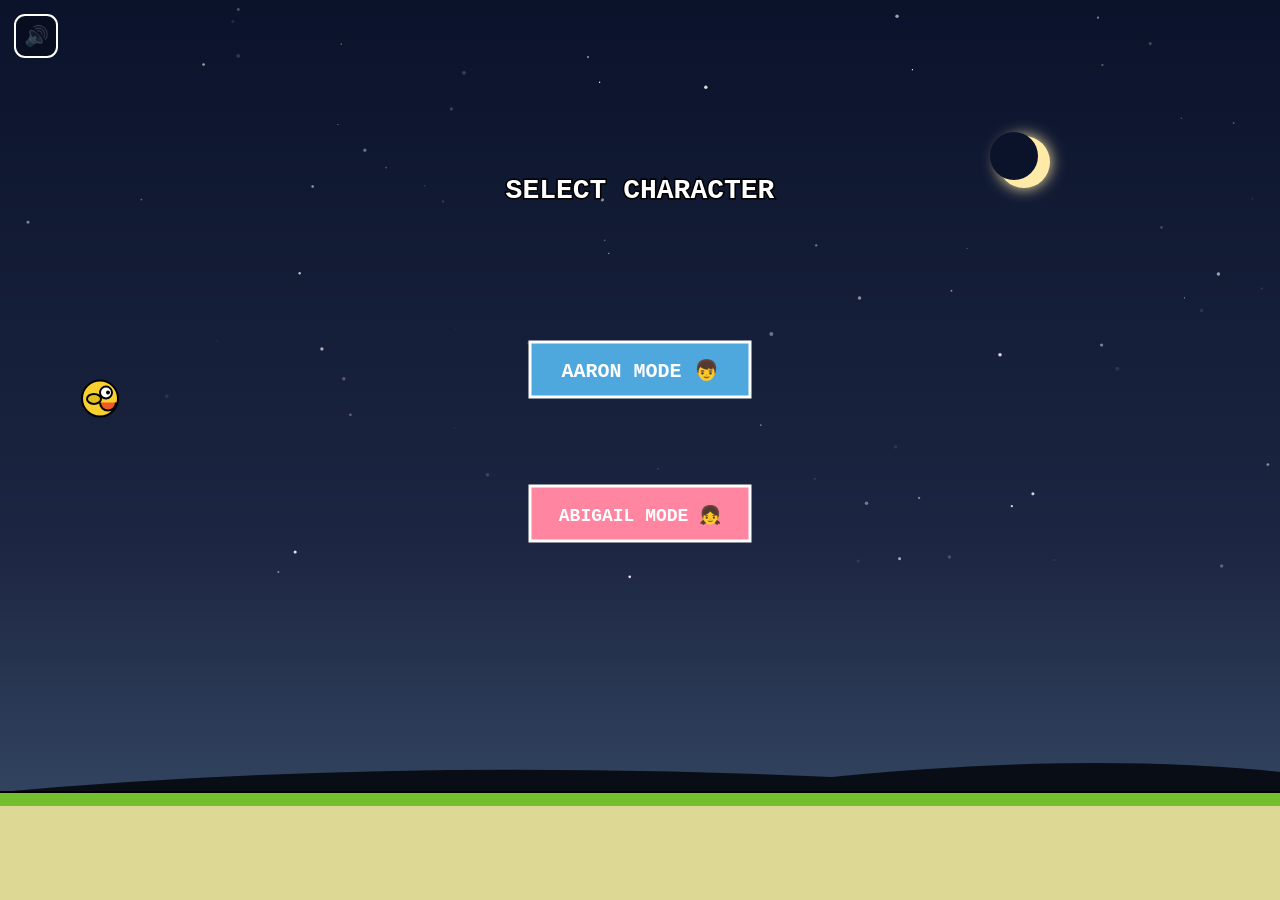
==== index.html @ ae892437 "Rename Sep 10 Flappy bird game.html to index.html" ====
<!DOCTYPE html>
<html lang="en">
<head>
    <meta charset="UTF-8">
    <meta name="viewport" content="width=device-width, initial-scale=1.0, maximum-scale=1.0, user-scalable=no, viewport-fit=cover">
    <title>Flappy Bird - Choose Theme Style</title>
    <style>
        * {
            box-sizing: border-box;
            margin: 0;
            padding: 0;
            user-select: none;
            -webkit-user-select: none;
            touch-action: none;
        }
        html, body {
            width: 100%;
            height: 100%;
            margin: 0;
            padding: 0;
            background-color: #70C5CE;
            font-family: 'Courier New', Courier, monospace;
            overflow: hidden;
            position: fixed;
            top: 0;
            left: 0;
        }
        #game-container {
            width: 100%;
            height: 100%;
            position: absolute;
            top: 0;
            left: 0;
            overflow: hidden;
        }
        canvas {
            display: block;
            width: 100%;
            height: 100%;
        }
        #debug-log {
            position: absolute;
            top: 0;
            left: 0;
            width: 100%;
            background: rgba(255, 0, 0, 0.8);
            color: white;
            font-size: 12px;
            padding: 5px;
            z-index: 9999;
            display: none;
            word-break: break-all;
        }
    </style>
</head>
<body>

<div id="debug-log"></div>
<div id="game-container">
    <canvas id="birdCanvas"></canvas>
</div>

<script>
    window.onerror = function(msg, url, line) {
        const log = document.getElementById("debug-log");
        if(log) {
            log.style.display = "block";
            log.innerText = "Error: " + msg + " (line " + line + ")";
        }
        return false;
    };

    const canvas = document.getElementById("birdCanvas");
    const ctx = canvas.getContext("2d");

    function getSafeBestScore() {
        try {
            return parseInt(localStorage.getItem("flappy_best_en")) || 0;
        } catch(e) {
            return 0;
        }
    }

    function setSafeBestScore(val) {
        try {
            localStorage.setItem("flappy_best_en", val);
        } catch(e) {}
    }

    let selectedMode = null; // 'boy' 或 'girl'
    let gameState = "SELECT"; 
    let score = 0;
    let bestScore = getSafeBestScore();
    let frames = 0;
    let isHolding = false;
    let isMuted = false; // 静音状态变量

    // 静音按钮区域
    let btnMuteRect = { x: 15, y: 15, w: 42, h: 42 };

    // Boy 模式星空元素
    let stars = [];
    
    // Girl 模式背景装饰物（甜品与少量动物）
    let candies = [];

    function generateStars() {
        stars = [];
        const count = 75;
        for (let i = 0; i < count; i++) {
            stars.push({
                x: Math.random() * (canvas.width || 300),
                y: Math.random() * ((canvas.height || 500) * 0.65),
                radius: Math.random() * 1.5 + 0.5,
                alpha: Math.random(),
                speed: Math.random() * 0.02 + 0.01
            });
        }
    }

    function generateCandies() {
        candies = [];
        // 主要为糖果与马卡龙，大幅降低动物出现频率
        const colors = ['#FF70A6', '#FF9770', '#FFDC5E', '#A3E7FC', '#C8B6FF', '#B5EAD7'];
        for (let i = 0; i < 12; i++) {
            let typeRand = Math.random();
            let type = 'candy';
            if (typeRand < 0.35) {
                type = 'macaron'; // 马卡龙
            } else if (typeRand < 0.60) {
                type = 'lollipop'; // 棒棒糖
            } else if (typeRand < 0.85) {
                type = 'candy'; // 普通糖果
            } else if (typeRand < 0.93) {
                type = 'bunny'; // 小兔子（低概率）
            } else {
                type = 'unicorn'; // 独角兽（低概率）
            }

            candies.push({
                x: Math.random() * (canvas.width || 300),
                y: Math.random() * ((canvas.height || 500) * 0.65),
                size: type === 'macaron' ? Math.random() * 4 + 10 : Math.random() * 6 + 10,
                type: type,
                color: colors[Math.floor(Math.random() * colors.length)],
                speed: Math.random() * 0.25 + 0.1,
                floatOffset: Math.random() * Math.PI * 2
            });
        }
    }

    function isDaytime() {
        const hour = new Date().getHours();
        return hour >= 6 && hour < 18;
    }

    // 绘制马卡龙
    function drawMacaron(size, color) {
        ctx.fillStyle = color;
        // 上层外壳
        ctx.beginPath();
        ctx.ellipse(0, -size * 0.25, size, size * 0.55, 0, Math.PI, 0);
        ctx.fill();

        // 奶油夹心层
        ctx.fillStyle = "#FFFFFF";
        ctx.fillRect(-size * 0.9, -size * 0.25, size * 1.8, size * 0.3);

        // 下层外壳
        ctx.fillStyle = color;
        ctx.beginPath();
        ctx.ellipse(0, 0.05 * size, size, size * 0.55, 0, 0, Math.PI);
        ctx.fill();
    }

    // 绘制简笔画独角兽
    function drawDoodleUnicorn(size, color) {
        ctx.strokeStyle = color || "#FFF";
        ctx.lineWidth = 1.5;
        ctx.fillStyle = "#FFF";

        ctx.beginPath();
        ctx.ellipse(0, 0, size * 0.8, size * 0.55, 0, 0, Math.PI * 2);
        ctx.fill();
        ctx.stroke();

        ctx.fillStyle = "#FFD166";
        ctx.beginPath();
        ctx.moveTo(size * 0.3, -size * 0.4);
        ctx.lineTo(size * 0.8, -size * 1.0);
        ctx.lineTo(size * 0.5, -size * 0.2);
        ctx.closePath();
        ctx.fill();

        ctx.fillStyle = "#4A4A4A";
        ctx.beginPath();
        ctx.arc(size * 0.3, -size * 0.1, 1.5, 0, Math.PI * 2);
        ctx.fill();
    }

    // 绘制简笔画小兔子
    function drawDoodleBunny(size) {
        ctx.strokeStyle = "#FFB3C6";
        ctx.lineWidth = 1.5;
        ctx.fillStyle = "#FFFFFF";

        ctx.beginPath();
        ctx.ellipse(-size * 0.3, -size * 0.8, size * 0.2, size * 0.5, -0.1, 0, Math.PI * 2);
        ctx.ellipse(size * 0.3, -size * 0.8, size * 0.2, size * 0.5, 0.1, 0, Math.PI * 2);
        ctx.fill();
        ctx.stroke();

        ctx.beginPath();
        ctx.arc(0, 0, size * 0.7, 0, Math.PI * 2);
        ctx.fill();
        ctx.stroke();

        ctx.fillStyle = "#333";
        ctx.beginPath();
        ctx.arc(-size * 0.25, -size * 0.1, 1.5, 0, Math.PI * 2);
        ctx.arc(size * 0.25, -size * 0.1, 1.5, 0, Math.PI * 2);
        ctx.fill();
    }

    function drawBackground() {
        if (selectedMode === 'girl') {
            // Girl 模式：粉粉梦幻糖果世界
            let bgGradient = ctx.createLinearGradient(0, 0, 0, canvas.height);
            bgGradient.addColorStop(0, "#FFD6E0");
            bgGradient.addColorStop(0.5, "#FFEF96");
            bgGradient.addColorStop(1, "#FFC0D9");
            ctx.fillStyle = bgGradient;
            ctx.fillRect(0, 0, canvas.width, canvas.height);

            // 背景波浪小山
            ctx.fillStyle = "rgba(255, 182, 193, 0.6)";
            ctx.beginPath();
            ctx.moveTo(0, playAreaHeight);
            ctx.quadraticCurveTo(canvas.width * 0.25, playAreaHeight - 45, canvas.width * 0.5, playAreaHeight - 20);
            ctx.quadraticCurveTo(canvas.width * 0.75, playAreaHeight + 10, canvas.width, playAreaHeight - 35);
            ctx.lineTo(canvas.width, playAreaHeight);
            ctx.lineTo(0, playAreaHeight);
            ctx.fill();

            ctx.fillStyle = "rgba(255, 105, 180, 0.4)";
            ctx.beginPath();
            ctx.moveTo(0, playAreaHeight);
            ctx.quadraticCurveTo(canvas.width * 0.3, playAreaHeight - 25, canvas.width * 0.7, playAreaHeight - 40);
            ctx.quadraticCurveTo(canvas.width * 0.85, playAreaHeight - 15, canvas.width, playAreaHeight - 25);
            ctx.lineTo(canvas.width, playAreaHeight);
            ctx.lineTo(0, playAreaHeight);
            ctx.fill();

            // 绘制飘浮糖果/马卡龙
            for (let c of candies) {
                c.x -= c.speed;
                if (c.x < -40) c.x = canvas.width + 40;
                let floatY = c.y + Math.sin(frames * 0.03 + c.floatOffset) * 6;

                ctx.save();
                ctx.translate(c.x, floatY);

                if (c.type === 'macaron') {
                    drawMacaron(c.size, c.color);
                } else if (c.type === 'lollipop') {
                    ctx.strokeStyle = "#FFF";
                    ctx.lineWidth = 2.5;
                    ctx.beginPath();
                    ctx.moveTo(0, 0);
                    ctx.lineTo(0, c.size * 1.2);
                    ctx.stroke();

                    ctx.fillStyle = c.color;
                    ctx.beginPath();
                    ctx.arc(0, 0, c.size, 0, Math.PI * 2);
                    ctx.fill();
                } else if (c.type === 'bunny') {
                    drawDoodleBunny(c.size);
                } else if (c.type === 'unicorn') {
                    drawDoodleUnicorn(c.size, c.color);
                } else {
                    ctx.fillStyle = c.color;
                    ctx.beginPath();
                    ctx.ellipse(0, 0, c.size, c.size * 0.55, Math.PI / 4, 0, Math.PI * 2);
                    ctx.fill();
                }
                ctx.restore();
            }

            // 绘制棉花糖云朵
            ctx.fillStyle = "rgba(255, 255, 255, 0.85)";
            let cloudOffset = (frames * 0.2) % (canvas.width + 200);
            drawCloud(canvas.width - cloudOffset, playAreaHeight * 0.25, 1);
            drawCloud(canvas.width * 1.5 - cloudOffset, playAreaHeight * 0.15, 0.8);

        } else {
            // Boy 模式：昼夜交替/夜间干干净净的星空弯月
            const isDay = isDaytime();

            if (isDay) {
                ctx.fillStyle = "#70C5CE";
                ctx.fillRect(0, 0, canvas.width, canvas.height);

                ctx.fillStyle = "#A2D870";
                ctx.beginPath();
                ctx.moveTo(0, playAreaHeight);
                ctx.quadraticCurveTo(canvas.width * 0.25, playAreaHeight - 40, canvas.width * 0.5, playAreaHeight - 15);
                ctx.quadraticCurveTo(canvas.width * 0.75, playAreaHeight + 10, canvas.width, playAreaHeight - 30);
                ctx.lineTo(canvas.width, playAreaHeight);
                ctx.lineTo(0, playAreaHeight);
                ctx.fill();

                ctx.fillStyle = "#81C14B";
                ctx.beginPath();
                ctx.moveTo(0, playAreaHeight);
                ctx.quadraticCurveTo(canvas.width * 0.3, playAreaHeight - 20, canvas.width * 0.7, playAreaHeight - 35);
                ctx.quadraticCurveTo(canvas.width * 0.85, playAreaHeight - 10, canvas.width, playAreaHeight - 20);
                ctx.lineTo(canvas.width, playAreaHeight);
                ctx.lineTo(0, playAreaHeight);
                ctx.fill();

                ctx.fillStyle = "rgba(255, 255, 255, 0.7)";
                let cloudOffset = (frames * 0.2) % (canvas.width + 200);
                drawCloud(canvas.width - cloudOffset, playAreaHeight * 0.25, 1);
                drawCloud(canvas.width * 1.5 - cloudOffset, playAreaHeight * 0.15, 0.8);
            } else {
                // 夜晚背景 -> 干净纯粹的弯月星空
                let gradient = ctx.createLinearGradient(0, 0, 0, canvas.height);
                gradient.addColorStop(0, "#0B132B");
                gradient.addColorStop(0.6, "#1C2541");
                gradient.addColorStop(1, "#3A506B");
                ctx.fillStyle = gradient;
                ctx.fillRect(0, 0, canvas.width, canvas.height);

                // 弯月绘制 (Crescent Moon)
                let moonX = canvas.width * 0.8;
                let moonY = canvas.height * 0.18;
                
                ctx.save();
                ctx.shadowColor = "#FFEAA7";
                ctx.shadowBlur = 15;
                ctx.fillStyle = "#FFEAA7";
                ctx.beginPath();
                ctx.arc(moonX, moonY, 26, 0, Math.PI * 2);
                ctx.fill();
                ctx.restore();

                // 遮罩剪裁出优雅弯月效果
                ctx.fillStyle = "#0B132B"; // 匹配天空顶端颜色
                ctx.beginPath();
                ctx.arc(moonX - 10, moonY - 6, 24, 0, Math.PI * 2);
                ctx.fill();

                // 闪烁繁星
                for (let star of stars) {
                    star.alpha += star.speed;
                    if (star.alpha > 1 || star.alpha < 0.2) {
                        star.speed = -star.speed;
                    }
                    ctx.fillStyle = `rgba(255, 255, 255, ${Math.max(0.1, star.alpha)})`;
                    ctx.beginPath();
                    ctx.arc(star.x, star.y, star.radius, 0, Math.PI * 2);
                    ctx.fill();
                }

                // 剪影山脊
                ctx.fillStyle = "#090D16";
                ctx.beginPath();
                ctx.moveTo(0, playAreaHeight);
                ctx.quadraticCurveTo(canvas.width * 0.3, playAreaHeight - 35, canvas.width * 0.65, playAreaHeight - 15);
                ctx.quadraticCurveTo(canvas.width * 0.85, playAreaHeight - 40, canvas.width, playAreaHeight - 20);
                ctx.lineTo(canvas.width, playAreaHeight);
                ctx.lineTo(0, playAreaHeight);
                ctx.fill();
            }
        }
    }

    function drawCloud(x, y, scale) {
        ctx.save();
        ctx.translate(x, y);
        ctx.scale(scale, scale);
        ctx.beginPath();
        ctx.arc(0, 0, 18, 0, Math.PI * 2);
        ctx.arc(15, -10, 22, 0, Math.PI * 2);
        ctx.arc(35, -5, 18, 0, Math.PI * 2);
        ctx.arc(45, 5, 12, 0, Math.PI * 2);
        ctx.fill();
        ctx.restore();
    }

    // Web Audio API
    let audioCtx = null;
    let isMusicPlaying = false;
    let musicInterval = null;

    const melody = [
        261.63, 329.63, 392.00, 523.25, 392.00, 329.63,
        293.66, 349.23, 440.00, 587.33, 440.00, 349.23,
        261.63, 329.63, 392.00, 523.25, 659.25, 523.25,
        392.00, 349.23, 329.63, 293.66, 261.63, 196.00
    ];
    let noteIndex = 0;

    function initAudio() {
        if (!audioCtx) {
            try {
                const AudioCtxClass = window.AudioContext || window.webkitAudioContext;
                if (AudioCtxClass) {
                    audioCtx = new AudioCtxClass();
                }
            } catch(e) {}
        }
        if (audioCtx && audioCtx.state === 'suspended') {
            audioCtx.resume().catch(()=>{});
        }
    }

    function playNote(freq, duration, type = 'square', volume = 0.05) {
        if (isMuted || !audioCtx || audioCtx.state !== 'running') return;
        try {
            const osc = audioCtx.createOscillator();
            const gain = audioCtx.createGain();

            osc.type = type;
            osc.frequency.setValueAtTime(freq, audioCtx.currentTime);

            gain.gain.setValueAtTime(volume, audioCtx.currentTime);
            gain.gain.exponentialRampToValueAtTime(0.0001, audioCtx.currentTime + duration);

            osc.connect(gain);
            gain.connect(audioCtx.destination);

            osc.start();
            osc.stop(audioCtx.currentTime + duration);
        } catch(e) {}
    }

    function playScoreSound() {
        playNote(523.25, 0.1, 'square', 0.08);
        setTimeout(() => playNote(659.25, 0.15, 'square', 0.08), 80);
    }

    function playJumpSound() {
        if (isMuted || !audioCtx || audioCtx.state !== 'running') return;
        try {
            const osc = audioCtx.createOscillator();
            const gain = audioCtx.createGain();

            osc.type = 'square';
            osc.frequency.setValueAtTime(150, audioCtx.currentTime);
            osc.frequency.exponentialRampToValueAtTime(400, audioCtx.currentTime + 0.1);

            gain.gain.setValueAtTime(0.04, audioCtx.currentTime);
            gain.gain.exponentialRampToValueAtTime(0.001, audioCtx.currentTime + 0.1);

            osc.connect(gain);
            gain.connect(audioCtx.destination);

            osc.start();
            osc.stop(audioCtx.currentTime + 0.1);
        } catch(e) {}
    }

    function startBGM() {
        initAudio();
        if (isMusicPlaying) return;
        isMusicPlaying = true;
        noteIndex = 0;

        musicInterval = setInterval(() => {
            if ((gameState === "PLAYING" || gameState === "START") && !isMuted) {
                let freq = melody[noteIndex];
                playNote(freq, 0.15, 'square', 0.04);
                noteIndex = (noteIndex + 1) % melody.length;
            }
        }, 180);
    }

    function stopBGM() {
        if (musicInterval) {
            clearInterval(musicInterval);
            musicInterval = null;
        }
        isMusicPlaying = false;
    }

    let groundHeight = 80;
    let playAreaHeight = 0;
    let baseSpeed = 2.5; 

    function getCurrentSpeed() {
        let multiplier = Math.pow(1.02, score); 
        return Math.min(baseSpeed * 3, baseSpeed * multiplier); 
    }

    function resizeCanvas() {
        const w = window.innerWidth || document.documentElement.clientWidth || 360;
        const h = window.innerHeight || document.documentElement.clientHeight || 640;
        
        canvas.width = w;
        canvas.height = h;
        
        groundHeight = Math.max(60, Math.floor(h * 0.12));
        playAreaHeight = h - groundHeight;

        baseSpeed = Math.max(2.5, w * 0.0038);

        generateStars();
        generateCandies();

        if (gameState === "START" || gameState === "SELECT") {
            bird.x = Math.min(100, w * 0.18);
            bird.y = playAreaHeight / 2;
        }
    }

    const bird = {
        x: 80,
        y: 300, 
        radius: 18,
        hitRadius: 15,
        gravity: 0.25,      
        thrust: -0.32,      
        maxSpeed: 5.5,      
        velocity: 0,
        
        draw() {
            ctx.save();
            ctx.translate(this.x, this.y);
            let angle = Math.min(Math.PI / 4, Math.max(-Math.PI / 4, this.velocity * 0.1));
            ctx.rotate(angle);

            if (selectedMode === 'girl') {
                ctx.fillStyle = "#FF85A1";
                ctx.beginPath();
                ctx.arc(0, 0, this.radius, 0, Math.PI * 2);
                ctx.fill();
                ctx.lineWidth = 2;
                ctx.strokeStyle = "#FFF";
                ctx.stroke();

                ctx.fillStyle = "#FFF";
                ctx.beginPath();
                ctx.arc(6, -6, 7, 0, Math.PI * 2);
                ctx.fill();
                ctx.stroke();

                ctx.fillStyle = "#4A4A4A";
                ctx.beginPath();
                ctx.arc(8, -6, 2.5, 0, Math.PI * 2);
                ctx.fill();

                ctx.fillStyle = "#FFB3C6";
                ctx.beginPath();
                ctx.arc(8, 4, 8, 0, Math.PI);
                ctx.fill();
                ctx.stroke();

                ctx.fillStyle = "#FFC2D1";
                ctx.beginPath();
                let wingY = Math.sin(frames * 0.3) * 3;
                if (ctx.ellipse) {
                    ctx.ellipse(-6, wingY, 7, 5, 0, 0, Math.PI * 2);
                } else {
                    ctx.arc(-6, wingY, 6, 0, Math.PI * 2);
                }
                ctx.fill();
                ctx.stroke();

                ctx.fillStyle = "#FF0A54";
                ctx.beginPath();
                ctx.arc(-4, -18, 4, 0, Math.PI * 2);
                ctx.arc(4, -18, 4, 0, Math.PI * 2);
                ctx.fill();
                ctx.beginPath();
                ctx.arc(0, -18, 2.5, 0, Math.PI * 2);
                ctx.fillStyle = "#FFF";
                ctx.fill();

            } else {
                ctx.fillStyle = "#F8D030";
                ctx.beginPath();
                ctx.arc(0, 0, this.radius, 0, Math.PI * 2);
                ctx.fill();
                ctx.lineWidth = 2;
                ctx.strokeStyle = "#000";
                ctx.stroke();

                ctx.fillStyle = "#FFF";
                ctx.beginPath();
                ctx.arc(6, -6, 6, 0, Math.PI * 2);
                ctx.fill();
                ctx.stroke();

                ctx.fillStyle = "#000";
                ctx.beginPath();
                ctx.arc(8, -6, 2, 0, Math.PI * 2);
                ctx.fill();

                ctx.fillStyle = "#F05A24";
                ctx.beginPath();
                ctx.arc(8, 4, 8, 0, Math.PI);
                ctx.fill();
                ctx.stroke();

                ctx.fillStyle = "#E0C020";
                ctx.beginPath();
                let wingY = Math.sin(frames * 0.3) * 3;
                if (ctx.ellipse) {
                    ctx.ellipse(-6, wingY, 7, 5, 0, 0, Math.PI * 2);
                } else {
                    ctx.arc(-6, wingY, 6, 0, Math.PI * 2);
                }
                ctx.fill();
                ctx.stroke();
            }

            ctx.restore();
        },

        update() {
            if (gameState === "PLAYING") {
                if (isHolding) {
                    this.velocity += this.thrust;
                } else {
                    this.velocity += this.gravity;
                }

                this.velocity = Math.max(-this.maxSpeed, Math.min(this.maxSpeed, this.velocity));
                this.y += this.velocity;

                if (this.y + this.hitRadius >= playAreaHeight) {
                    this.y = playAreaHeight - this.hitRadius;
                    gameOver();
                }
                if (this.y - this.hitRadius <= 0) {
                    this.y = this.hitRadius;
                    this.velocity = 0;
                }
            } else if (gameState === "START" || gameState === "SELECT") {
                this.y = (playAreaHeight / 2) + Math.sin(frames * 0.05) * 5;
            }
        },

        reset() {
            this.x = Math.min(100, canvas.width * 0.18);
            this.y = playAreaHeight / 2;
            this.velocity = 0;
        }
    };

    function drawSoftPipe(x, y, width, height, mainColor, accentColor, borderRadius = 12) {
        if (height <= 0) return;
        ctx.fillStyle = mainColor;
        ctx.beginPath();
        if (ctx.roundRect) {
            ctx.roundRect(x, y, width, height, borderRadius);
        } else {
            ctx.rect(x, y, width, height);
        }
        ctx.fill();

        ctx.fillStyle = accentColor;
        ctx.beginPath();
        if (ctx.roundRect) {
            ctx.roundRect(x + 4, y, Math.max(2, width * 0.2), height, borderRadius / 2);
        } else {
            ctx.rect(x + 4, y, Math.max(2, width * 0.2), height);
        }
        ctx.fill();
    }

    const pipes = {
        items: [],
        baseGapPercent: 0.50, 
        minGapPercent: 0.15,  
        w: 60,                

        getCurrentGap() {
            let currentGapPercent = this.baseGapPercent * Math.pow(0.995, score);
            return canvas.height * Math.max(this.minGapPercent, currentGapPercent);
        },

        getDistanceBetweenPipes() {
            return Math.min(190, Math.max(160, canvas.width * 0.25));
        },

        draw() {
            for (let p of this.items) {
                if (selectedMode === 'girl') {
                    let pipeMain = "#C8B6FF";
                    let pipeAccent = "#E7C6FF";
                    let capMain = "#FFB5A7";

                    drawSoftPipe(p.x, 0, this.w, p.top, pipeMain, pipeAccent, 10);
                    ctx.fillStyle = capMain;
                    ctx.strokeStyle = "#FFF";
                    ctx.lineWidth = 2.5;
                    ctx.beginPath();
                    if (ctx.roundRect) {
                        ctx.roundRect(p.x - 5, p.top - 22, this.w + 10, 22, 10);
                    } else {
                        ctx.rect(p.x - 5, p.top - 22, this.w + 10, 22);
                    }
                    ctx.fill();
                    ctx.stroke();

                    let bottomY = p.top + p.gap;
                    let bottomHeight = playAreaHeight - bottomY;
                    drawSoftPipe(p.x, bottomY, this.w, bottomHeight, pipeMain, pipeAccent, 10);
                    ctx.fillStyle = capMain;
                    ctx.beginPath();
                    if (ctx.roundRect) {
                        ctx.roundRect(p.x - 5, bottomY, this.w + 10, 22, 10);
                    } else {
                        ctx.rect(p.x - 5, bottomY, this.w + 10, 22);
                    }
                    ctx.fill();
                    ctx.stroke();

                } else {
                    ctx.fillStyle = "#73BF2E";
                    ctx.fillRect(p.x, 0, this.w, p.top);
                    ctx.strokeStyle = "#000";
                    ctx.lineWidth = 2;
                    ctx.strokeRect(p.x, 0, this.w, p.top);

                    ctx.fillRect(p.x - 4, p.top - 20, this.w + 8, 20);
                    ctx.strokeRect(p.x - 4, p.top - 20, this.w + 8, 20);

                    let bottomY = p.top + p.gap;
                    let bottomHeight = playAreaHeight - bottomY;
                    ctx.fillRect(p.x, bottomY, this.w, bottomHeight);
                    ctx.strokeRect(p.x, bottomY, this.w, bottomHeight);

                    ctx.fillRect(p.x - 4, bottomY, this.w + 8, 20);
                    ctx.strokeRect(p.x - 4, bottomY, this.w + 8, 20);
                }
            }
        },

        update() {
            if (gameState !== "PLAYING") return;

            let currentSpeed = getCurrentSpeed(); 
            let distance = this.getDistanceBetweenPipes();
            let lastPipe = this.items[this.items.length - 1];

            if (!lastPipe || (canvas.width - lastPipe.x >= distance)) {
                let currentGap = this.getCurrentGap();
                let absoluteMinTop = playAreaHeight * 0.1;
                let absoluteMaxTop = playAreaHeight - currentGap - playAreaHeight * 0.1;

                let top;
                if (!lastPipe) {
                    top = Math.floor(Math.random() * (absoluteMaxTop - absoluteMinTop + 1)) + absoluteMinTop;
                } else {
                    let overlapRequired = currentGap * 0.15; 
                    let minAllowedTop = lastPipe.top - currentGap + overlapRequired;
                    let maxAllowedTop = lastPipe.top + lastPipe.gap - overlapRequired;

                    let finalMinTop = Math.max(absoluteMinTop, minAllowedTop);
                    let finalMaxTop = Math.min(absoluteMaxTop, maxAllowedTop);

                    if (finalMinTop <= finalMaxTop) {
                        top = Math.floor(Math.random() * (finalMaxTop - finalMinTop + 1)) + finalMinTop;
                    } else {
                        top = Math.floor(Math.random() * (absoluteMaxTop - absoluteMinTop + 1)) + absoluteMinTop;
                    }
                }
                
                this.items.push({ x: canvas.width, top: top, gap: currentGap, passed: false });
            }

            for (let i = 0; i < this.items.length; i++) {
                let p = this.items[i];
                p.x -= currentSpeed; 

                if (!p.passed && bird.x > p.x + this.w) {
                    score++;
                    p.passed = true;
                    playScoreSound();
                    if (score > bestScore) {
                        bestScore = score;
                        setSafeBestScore(bestScore);
                    }
                }

                if (
                    bird.x + bird.hitRadius > p.x && 
                    bird.x - bird.hitRadius < p.x + this.w && 
                    (bird.y - bird.hitRadius < p.top || bird.y + bird.hitRadius > p.top + p.gap)
                ) {
                    gameOver();
                }

                if (p.x + this.w < 0) {
                    this.items.splice(i, 1);
                    i--;
                }
            }
        },

        reset() {
            this.items = [];
        }
    };

    const fg = {
        x: 0,
        draw() {
            if (selectedMode === 'girl') {
                ctx.fillStyle = "#FFCAD4";
                ctx.fillRect(0, playAreaHeight, canvas.width, groundHeight);

                ctx.fillStyle = "#FFF";
                ctx.fillRect(0, playAreaHeight, canvas.width, 14);

                ctx.fillStyle = "#FF4D6D";
                let dotOffset = this.x % 20;
                for (let dx = dotOffset; dx < canvas.width + 20; dx += 20) {
                    ctx.beginPath();
                    ctx.arc(dx, playAreaHeight + 25, 4, 0, Math.PI * 2);
                    ctx.fill();
                }

                ctx.strokeStyle = "#FF85A1";
                ctx.lineWidth = 2;
                ctx.beginPath();
                ctx.moveTo(0, playAreaHeight);
                ctx.lineTo(canvas.width, playAreaHeight);
                ctx.stroke();

            } else {
                ctx.fillStyle = "#DDD894";
                ctx.fillRect(0, playAreaHeight, canvas.width, groundHeight);
                ctx.fillStyle = "#73BF2E";
                ctx.fillRect(0, playAreaHeight, canvas.width, 14);
                ctx.strokeStyle = "#000";
                ctx.lineWidth = 2;
                ctx.beginPath();
                ctx.moveTo(0, playAreaHeight);
                ctx.lineTo(canvas.width, playAreaHeight);
                ctx.stroke();
            }
        },
        update() {
            if (gameState === "PLAYING") {
                this.x = (this.x - getCurrentSpeed()) % 20;
            }
        }
    };

    function gameOver() {
        gameState = "GAMEOVER";
        isHolding = false;
        stopBGM();
        if (audioCtx) playNote(120, 0.4, 'sawtooth', 0.1);
    }

    function resetGame() {
        bird.reset();
        pipes.reset();
        score = 0;
        frames = 0;
        gameState = "PLAYING";
        startBGM();
    }

    function goToHome() {
        bird.reset();
        pipes.reset();
        score = 0;
        frames = 0;
        selectedMode = null;
        gameState = "SELECT";
        stopBGM();
    }

    let btnBoyRect = { x: 0, y: 0, w: 0, h: 0 };
    let btnGirlRect = { x: 0, y: 0, w: 0, h: 0 };
    let btnPlayAgainRect = { x: 0, y: 0, w: 0, h: 0 };
    let btnHomeRect = { x: 0, y: 0, w: 0, h: 0 };

    function drawMuteButton() {
        ctx.save();
        ctx.fillStyle = "rgba(0, 0, 0, 0.3)";
        ctx.beginPath();
        if (ctx.roundRect) {
            ctx.roundRect(btnMuteRect.x, btnMuteRect.y, btnMuteRect.w, btnMuteRect.h, 10);
        } else {
            ctx.rect(btnMuteRect.x, btnMuteRect.y, btnMuteRect.w, btnMuteRect.h);
        }
        ctx.fill();

        ctx.strokeStyle = "#FFF";
        ctx.lineWidth = 2;
        ctx.stroke();

        ctx.font = "20px sans-serif";
        ctx.textAlign = "center";
        ctx.textBaseline = "middle";
        ctx.fillText(
            isMuted ? "🔇" : "🔊", 
            btnMuteRect.x + btnMuteRect.w / 2, 
            btnMuteRect.y + btnMuteRect.h / 2 + 1
        );
        ctx.restore();
    }

    function drawUI() {
        let centerX = canvas.width / 2;

        // 绘制全局静音按钮
        drawMuteButton();

        if (gameState === "SELECT") {
            ctx.fillStyle = "#FFF";
            ctx.strokeStyle = "#000";
            ctx.lineWidth = 3;

            ctx.font = "bold 28px Courier New";
            ctx.textAlign = "center";
            ctx.strokeText("SELECT CHARACTER", centerX, canvas.height * 0.22);
            ctx.fillText("SELECT CHARACTER", centerX, canvas.height * 0.22);

            let btnWidth = Math.min(220, canvas.width * 0.65);
            let btnHeight = 55;

            btnBoyRect = {
                x: centerX - btnWidth / 2,
                y: canvas.height * 0.38,
                w: btnWidth,
                h: btnHeight
            };
            ctx.fillStyle = "#4EA8DE";
            ctx.fillRect(btnBoyRect.x, btnBoyRect.y, btnBoyRect.w, btnBoyRect.h);
            ctx.strokeStyle = "#FFF";
            ctx.lineWidth = 3;
            ctx.strokeRect(btnBoyRect.x, btnBoyRect.y, btnBoyRect.w, btnBoyRect.h);

            ctx.fillStyle = "#FFF";
            ctx.font = "bold 20px Courier New";
            ctx.fillText("AARON MODE 👦", centerX, btnBoyRect.y + 35);

            btnGirlRect = {
                x: centerX - btnWidth / 2,
                y: canvas.height * 0.54,
                w: btnWidth,
                h: btnHeight
            };
            ctx.fillStyle = "#FF85A1";
            ctx.fillRect(btnGirlRect.x, btnGirlRect.y, btnGirlRect.w, btnGirlRect.h);
            ctx.strokeStyle = "#FFF";
            ctx.lineWidth = 3;
            ctx.strokeRect(btnGirlRect.x, btnGirlRect.y, btnGirlRect.w, btnGirlRect.h);

            ctx.fillStyle = "#FFF";
            ctx.font = "bold 18px Courier New";
            ctx.fillText("ABIGAIL MODE 👧", centerX, btnGirlRect.y + 35);

        } else if (gameState === "START") {
            ctx.fillStyle = "#FFF";
            ctx.strokeStyle = "#000";
            ctx.lineWidth = 3;

            ctx.font = "bold 32px Courier New";
            ctx.textAlign = "center";
            ctx.strokeText("Flappy Bird", centerX, canvas.height * 0.3);
            ctx.fillText("Flappy Bird", centerX, canvas.height * 0.3);

            ctx.font = "18px Courier New";
            ctx.strokeText("HOLD TO FLY", centerX, canvas.height * 0.6);
            ctx.fillText("HOLD TO FLY", centerX, canvas.height * 0.6);

        } else if (gameState === "PLAYING") {
            ctx.fillStyle = "#FFF";
            ctx.strokeStyle = "#000";
            ctx.lineWidth = 3;

            ctx.font = "bold 46px Courier New";
            ctx.textAlign = "center";
            ctx.strokeText(score, centerX, 80);
            ctx.fillText(score, centerX, 80);

        } else if (gameState === "GAMEOVER") {
            ctx.fillStyle = "#FFF";
            ctx.strokeStyle = "#000";
            ctx.lineWidth = 3;

            ctx.font = "bold 36px Courier New";
            ctx.textAlign = "center";
            ctx.strokeText("GAME OVER", centerX, canvas.height * 0.22);
            ctx.fillText("GAME OVER", centerX, canvas.height * 0.22);

            ctx.font = "bold 46px Courier New";
            ctx.strokeText(score, centerX, canvas.height * 0.34);
            ctx.fillText(score, centerX, canvas.height * 0.34);

            ctx.font = "20px Courier New";
            ctx.strokeText(`BEST: ${bestScore}`, centerX, canvas.height * 0.43);
            ctx.fillText(`BEST: ${bestScore}`, centerX, canvas.height * 0.43);

            let btnWidth = Math.min(220, canvas.width * 0.65);
            let btnHeight = 50;

            btnPlayAgainRect = {
                x: centerX - btnWidth / 2,
                y: canvas.height * 0.52,
                w: btnWidth,
                h: btnHeight
            };
            ctx.fillStyle = "#73BF2E";
            ctx.fillRect(btnPlayAgainRect.x, btnPlayAgainRect.y, btnPlayAgainRect.w, btnPlayAgainRect.h);
            ctx.strokeStyle = "#FFF";
            ctx.lineWidth = 3;
            ctx.strokeRect(btnPlayAgainRect.x, btnPlayAgainRect.y, btnPlayAgainRect.w, btnPlayAgainRect.h);

            ctx.fillStyle = "#FFF";
            ctx.font = "bold 20px Courier New";
            ctx.fillText("PLAY AGAIN", centerX, btnPlayAgainRect.y + 32);

            btnHomeRect = {
                x: centerX - btnWidth / 2,
                y: canvas.height * 0.64,
                w: btnWidth,
                h: btnHeight
            };
            ctx.fillStyle = "#E76F51";
            ctx.fillRect(btnHomeRect.x, btnHomeRect.y, btnHomeRect.w, btnHomeRect.h);
            ctx.strokeStyle = "#FFF";
            ctx.lineWidth = 3;
            ctx.strokeRect(btnHomeRect.x, btnHomeRect.y, btnHomeRect.w, btnHomeRect.h);

            ctx.fillStyle = "#FFF";
            ctx.font = "bold 20px Courier New";
            ctx.fillText("HOME / SELECT", centerX, btnHomeRect.y + 32);
        }
    }

    function loop() {
        ctx.clearRect(0, 0, canvas.width, canvas.height);

        drawBackground();

        pipes.update();
        pipes.draw();

        fg.update();
        fg.draw();

        bird.update();
        bird.draw();

        drawUI();

        frames++;
        requestAnimationFrame(loop);
    }

    function isMuteButtonClicked(clickX, clickY) {
        return (
            clickX >= btnMuteRect.x && clickX <= btnMuteRect.x + btnMuteRect.w &&
            clickY >= btnMuteRect.y && clickY <= btnMuteRect.y + btnMuteRect.h
        );
    }

    function handleSelectClick(clientX, clientY) {
        const rect = canvas.getBoundingClientRect();
        const clickX = clientX - rect.left;
        const clickY = clientY - rect.top;

        if (
            clickX >= btnBoyRect.x && clickX <= btnBoyRect.x + btnBoyRect.w &&
            clickY >= btnBoyRect.y && clickY <= btnBoyRect.y + btnBoyRect.h
        ) {
            selectedMode = 'boy';
            gameState = "START";
            startBGM();
            return true;
        }

        if (
            clickX >= btnGirlRect.x && clickX <= btnGirlRect.x + btnGirlRect.w &&
            clickY >= btnGirlRect.y && clickY <= btnGirlRect.y + btnGirlRect.h
        ) {
            selectedMode = 'girl';
            gameState = "START";
            startBGM();
            return true;
        }

        return false;
    }

    function handleGameOverClick(clientX, clientY) {
        const rect = canvas.getBoundingClientRect();
        const clickX = clientX - rect.left;
        const clickY = clientY - rect.top;

        if (
            clickX >= btnPlayAgainRect.x && clickX <= btnPlayAgainRect.x + btnPlayAgainRect.w &&
            clickY >= btnPlayAgainRect.y && clickY <= btnPlayAgainRect.y + btnPlayAgainRect.h
        ) {
            resetGame();
            return true;
        }

        if (
            clickX >= btnHomeRect.x && clickX <= btnHomeRect.x + btnHomeRect.w &&
            clickY >= btnHomeRect.y && clickY <= btnHomeRect.y + btnHomeRect.h
        ) {
            goToHome();
            return true;
        }

        return false;
    }

    function startAction(e) {
        initAudio();

        let clientX = e.clientX;
        let clientY = e.clientY;
        if (e.touches && e.touches.length > 0) {
            clientX = e.touches[0].clientX;
            clientY = e.touches[0].clientY;
        }

        if (clientX !== undefined && clientY !== undefined) {
            const rect = canvas.getBoundingClientRect();
            const clickX = clientX - rect.left;
            const clickY = clientY - rect.top;

            // 静音按钮判定
            if (isMuteButtonClicked(clickX, clickY)) {
                isMuted = !isMuted;
                return;
            }
        }

        if (gameState === "SELECT") {
            if (clientX !== undefined && clientY !== undefined) {
                handleSelectClick(clientX, clientY);
            }
            return;
        }

        if (gameState === "GAMEOVER") {
            if (clientX !== undefined && clientY !== undefined) {
                handleGameOverClick(clientX, clientY);
            }
            return;
        }

        startBGM();
        if (gameState === "START") {
            gameState = "PLAYING";
            isHolding = true;
            playJumpSound();
        } else if (gameState === "PLAYING") {
            isHolding = true;
            playJumpSound();
        }
    }

    function stopAction() {
        isHolding = false;
    }

    window.addEventListener("keydown", (e) => {
        if (e.code === "Space" || e.code === "ArrowUp") {
            e.preventDefault();
            if (gameState === "SELECT") {
                selectedMode = 'boy';
                gameState = "START";
                startBGM();
            } else if (gameState === "GAMEOVER") {
                resetGame();
            } else if (!e.repeat) {
                startAction(e);
            }
        } else if (e.code === "KeyM") {
            // 支持键盘按 M 键快速开启/关闭静音
            isMuted = !isMuted;
        }
    });
    window.addEventListener("keyup", (e) => {
        if (e.code === "Space" || e.code === "ArrowUp") {
            stopAction();
        }
    });

    window.addEventListener("mousedown", startAction);
    window.addEventListener("mouseup", stopAction);

    window.addEventListener("touchstart", (e) => {
        if (e.cancelable) e.preventDefault();
        startAction(e);
    }, { passive: false });
    window.addEventListener("touchend", stopAction);
    window.addEventListener("touchcancel", stopAction);

    window.addEventListener("resize", resizeCanvas);
    window.addEventListener("orientationchange", resizeCanvas);

    function safeInit() {
        resizeCanvas();
        requestAnimationFrame(loop);
    }

    if (document.readyState === "complete" || document.readyState === "interactive") {
        setTimeout(safeInit, 100);
    } else {
        document.addEventListener("DOMContentLoaded", () => {
            setTimeout(safeInit, 100);
        });
    }
</script>
</body>
</html>
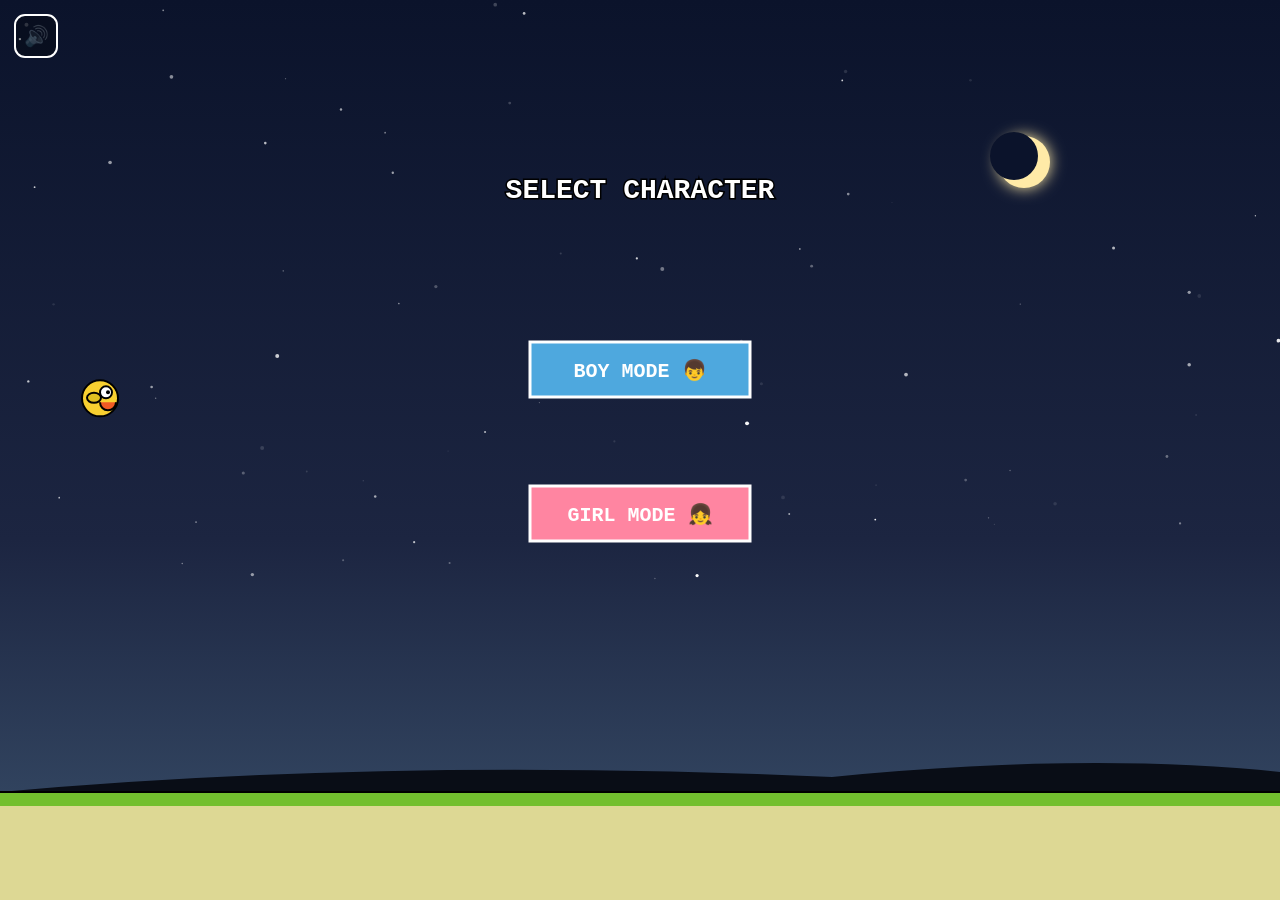
==== commit 2a2ac46c: "Update index.html" ====
--- a/index.html
+++ b/index.html
@@ -942,7 +942,7 @@
 
             ctx.fillStyle = "#FFF";
             ctx.font = "bold 20px Courier New";
-            ctx.fillText("AARON MODE 👦", centerX, btnBoyRect.y + 35);
+            ctx.fillText("BOY MODE 👦", centerX, btnBoyRect.y + 35);
 
             btnGirlRect = {
                 x: centerX - btnWidth / 2,
@@ -957,8 +957,8 @@
             ctx.strokeRect(btnGirlRect.x, btnGirlRect.y, btnGirlRect.w, btnGirlRect.h);
 
             ctx.fillStyle = "#FFF";
-            ctx.font = "bold 18px Courier New";
-            ctx.fillText("ABIGAIL MODE 👧", centerX, btnGirlRect.y + 35);
+            ctx.font = "bold 20px Courier New";
+            ctx.fillText("GIRL MODE 👧", centerX, btnGirlRect.y + 35);
 
         } else if (gameState === "START") {
             ctx.fillStyle = "#FFF";
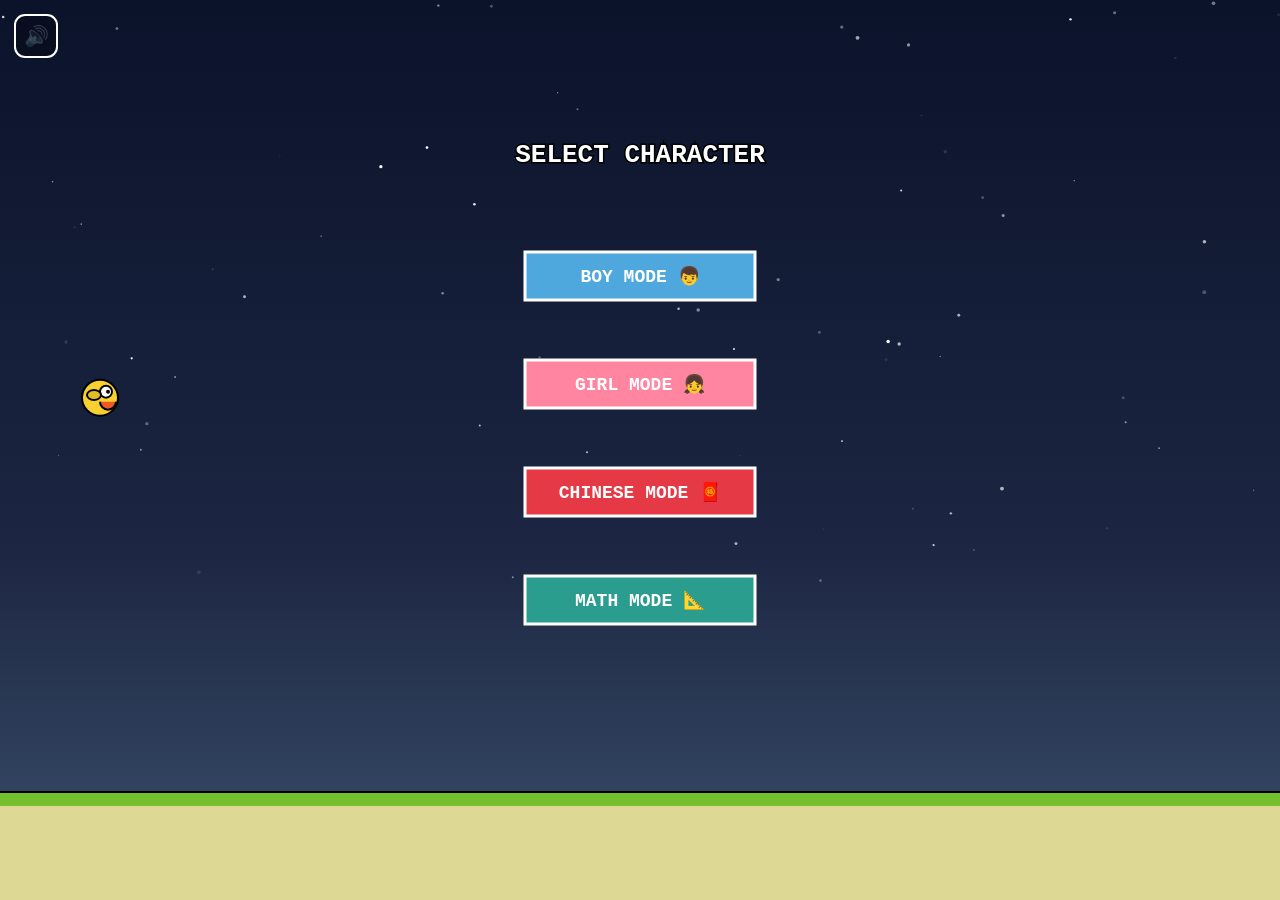
==== commit 5a2a6813: "Chinese mode index.html" ====
--- a/index.html
+++ b/index.html
@@ -1,9 +1,9 @@
 <!DOCTYPE html>
-<html lang="en">
+<html lang="zh-CN">
 <head>
     <meta charset="UTF-8">
     <meta name="viewport" content="width=device-width, initial-scale=1.0, maximum-scale=1.0, user-scalable=no, viewport-fit=cover">
-    <title>Flappy Bird - Choose Theme Style</title>
+    <title>Flappy Bird - 填字识字版</title>
     <style>
         * {
             box-sizing: border-box;
@@ -19,7 +19,7 @@
             margin: 0;
             padding: 0;
             background-color: #70C5CE;
-            font-family: 'Courier New', Courier, monospace;
+            font-family: 'Courier New', Courier, 'PingFang SC', 'Microsoft YaHei', sans-serif;
             overflow: hidden;
             position: fixed;
             top: 0;
@@ -87,21 +87,46 @@
         } catch(e) {}
     }
 
-    let selectedMode = null; // 'boy' 或 'girl'
+    let selectedMode = null; 
     let gameState = "SELECT"; 
     let score = 0;
     let bestScore = getSafeBestScore();
     let frames = 0;
     let isHolding = false;
-    let isMuted = false; // 静音状态变量
+    let isMuted = false;
+
+    // 血条与连对系统
+    let hp = 5;
+    const maxHp = 5;
+    let streak = 0; // 连续答对计数器
+
+    const chineseSentences = [
+        { text: "一心一__", answer: "意", distractors: ["忆", "异", "易"] },
+        { text: "画龙点__", answer: "睛", distractors: ["精", "晴", "晶"] },
+        { text: "守株待__", answer: "兔", distractors: ["土", "吐", "途"] },
+        { text: "三心二__", answer: "意", distractors: ["易", "忆", "益"] },
+        { text: "自相矛__", answer: "盾", distractors: ["顿", "钝", "敦"] },
+        { text: "井底之__", answer: "蛙", distractors: ["娃", "袜", "挖"] },
+        { text: "亡羊补__", answer: "牢", distractors: ["劳", "老", "姥"] },
+        { text: "掩耳盗__", answer: "铃", distractors: ["零", "领", "羚"] },
+        { text: "雪中送__", answer: "炭", distractors: ["探", "叹", "碳"] },
+        { text: "春风吹又__", answer: "生", distractors: ["声", "深", "升"] }
+    ];
+    let currentSentenceIndex = 0;
+    let currentTargetChar = "";
+    let currentDisplayPrompt = "";
+
+    function loadNextSentence() {
+        currentSentenceIndex = Math.floor(Math.random() * chineseSentences.length);
+        const item = chineseSentences[currentSentenceIndex];
+        currentTargetChar = item.answer;
+        currentDisplayPrompt = item.text;
+    }
 
     // 静音按钮区域
     let btnMuteRect = { x: 15, y: 15, w: 42, h: 42 };
 
-    // Boy 模式星空元素
     let stars = [];
-    
-    // Girl 模式背景装饰物（甜品与少量动物）
     let candies = [];
 
     function generateStars() {
@@ -120,22 +145,15 @@
 
     function generateCandies() {
         candies = [];
-        // 主要为糖果与马卡龙，大幅降低动物出现频率
         const colors = ['#FF70A6', '#FF9770', '#FFDC5E', '#A3E7FC', '#C8B6FF', '#B5EAD7'];
         for (let i = 0; i < 12; i++) {
             let typeRand = Math.random();
             let type = 'candy';
-            if (typeRand < 0.35) {
-                type = 'macaron'; // 马卡龙
-            } else if (typeRand < 0.60) {
-                type = 'lollipop'; // 棒棒糖
-            } else if (typeRand < 0.85) {
-                type = 'candy'; // 普通糖果
-            } else if (typeRand < 0.93) {
-                type = 'bunny'; // 小兔子（低概率）
-            } else {
-                type = 'unicorn'; // 独角兽（低概率）
-            }
+            if (typeRand < 0.35) type = 'macaron';
+            else if (typeRand < 0.60) type = 'lollipop';
+            else if (typeRand < 0.85) type = 'candy';
+            else if (typeRand < 0.93) type = 'bunny';
+            else type = 'unicorn';
 
             candies.push({
                 x: Math.random() * (canvas.width || 300),
@@ -154,26 +172,21 @@
         return hour >= 6 && hour < 18;
     }
 
-    // 绘制马卡龙
     function drawMacaron(size, color) {
         ctx.fillStyle = color;
-        // 上层外壳
         ctx.beginPath();
-        ctx.ellipse(0, -size * 0.25, size, size * 0.55, 0, Math.PI, 0);
+        ctx.ellipse(0, -size * 0.25, size, size * 0.55, 0, Math.PI, 0, true);
         ctx.fill();
 
-        // 奶油夹心层
         ctx.fillStyle = "#FFFFFF";
         ctx.fillRect(-size * 0.9, -size * 0.25, size * 1.8, size * 0.3);
 
-        // 下层外壳
         ctx.fillStyle = color;
         ctx.beginPath();
-        ctx.ellipse(0, 0.05 * size, size, size * 0.55, 0, 0, Math.PI);
+        ctx.ellipse(0, 0.05 * size, size, size * 0.55, 0, 0, Math.PI, false);
         ctx.fill();
     }
 
-    // 绘制简笔画独角兽
     function drawDoodleUnicorn(size, color) {
         ctx.strokeStyle = color || "#FFF";
         ctx.lineWidth = 1.5;
@@ -198,7 +211,6 @@
         ctx.fill();
     }
 
-    // 绘制简笔画小兔子
     function drawDoodleBunny(size) {
         ctx.strokeStyle = "#FFB3C6";
         ctx.lineWidth = 1.5;
@@ -224,7 +236,6 @@
 
     function drawBackground() {
         if (selectedMode === 'girl') {
-            // Girl 模式：粉粉梦幻糖果世界
             let bgGradient = ctx.createLinearGradient(0, 0, 0, canvas.height);
             bgGradient.addColorStop(0, "#FFD6E0");
             bgGradient.addColorStop(0.5, "#FFEF96");
@@ -232,7 +243,6 @@
             ctx.fillStyle = bgGradient;
             ctx.fillRect(0, 0, canvas.width, canvas.height);
 
-            // 背景波浪小山
             ctx.fillStyle = "rgba(255, 182, 193, 0.6)";
             ctx.beginPath();
             ctx.moveTo(0, playAreaHeight);
@@ -242,16 +252,6 @@
             ctx.lineTo(0, playAreaHeight);
             ctx.fill();
 
-            ctx.fillStyle = "rgba(255, 105, 180, 0.4)";
-            ctx.beginPath();
-            ctx.moveTo(0, playAreaHeight);
-            ctx.quadraticCurveTo(canvas.width * 0.3, playAreaHeight - 25, canvas.width * 0.7, playAreaHeight - 40);
-            ctx.quadraticCurveTo(canvas.width * 0.85, playAreaHeight - 15, canvas.width, playAreaHeight - 25);
-            ctx.lineTo(canvas.width, playAreaHeight);
-            ctx.lineTo(0, playAreaHeight);
-            ctx.fill();
-
-            // 绘制飘浮糖果/马卡龙
             for (let c of candies) {
                 c.x -= c.speed;
                 if (c.x < -40) c.x = canvas.width + 40;
@@ -259,26 +259,10 @@
 
                 ctx.save();
                 ctx.translate(c.x, floatY);
-
-                if (c.type === 'macaron') {
-                    drawMacaron(c.size, c.color);
-                } else if (c.type === 'lollipop') {
-                    ctx.strokeStyle = "#FFF";
-                    ctx.lineWidth = 2.5;
-                    ctx.beginPath();
-                    ctx.moveTo(0, 0);
-                    ctx.lineTo(0, c.size * 1.2);
-                    ctx.stroke();
-
-                    ctx.fillStyle = c.color;
-                    ctx.beginPath();
-                    ctx.arc(0, 0, c.size, 0, Math.PI * 2);
-                    ctx.fill();
-                } else if (c.type === 'bunny') {
-                    drawDoodleBunny(c.size);
-                } else if (c.type === 'unicorn') {
-                    drawDoodleUnicorn(c.size, c.color);
-                } else {
+                if (c.type === 'macaron') drawMacaron(c.size, c.color);
+                else if (c.type === 'bunny') drawDoodleBunny(c.size);
+                else if (c.type === 'unicorn') drawDoodleUnicorn(c.size, c.color);
+                else {
                     ctx.fillStyle = c.color;
                     ctx.beginPath();
                     ctx.ellipse(0, 0, c.size, c.size * 0.55, Math.PI / 4, 0, Math.PI * 2);
@@ -287,16 +271,13 @@
                 ctx.restore();
             }
 
-            // 绘制棉花糖云朵
             ctx.fillStyle = "rgba(255, 255, 255, 0.85)";
             let cloudOffset = (frames * 0.2) % (canvas.width + 200);
             drawCloud(canvas.width - cloudOffset, playAreaHeight * 0.25, 1);
             drawCloud(canvas.width * 1.5 - cloudOffset, playAreaHeight * 0.15, 0.8);
 
         } else {
-            // Boy 模式：昼夜交替/夜间干干净净的星空弯月
             const isDay = isDaytime();
-
             if (isDay) {
                 ctx.fillStyle = "#70C5CE";
                 ctx.fillRect(0, 0, canvas.width, canvas.height);
@@ -310,21 +291,11 @@
                 ctx.lineTo(0, playAreaHeight);
                 ctx.fill();
 
-                ctx.fillStyle = "#81C14B";
-                ctx.beginPath();
-                ctx.moveTo(0, playAreaHeight);
-                ctx.quadraticCurveTo(canvas.width * 0.3, playAreaHeight - 20, canvas.width * 0.7, playAreaHeight - 35);
-                ctx.quadraticCurveTo(canvas.width * 0.85, playAreaHeight - 10, canvas.width, playAreaHeight - 20);
-                ctx.lineTo(canvas.width, playAreaHeight);
-                ctx.lineTo(0, playAreaHeight);
-                ctx.fill();
-
                 ctx.fillStyle = "rgba(255, 255, 255, 0.7)";
                 let cloudOffset = (frames * 0.2) % (canvas.width + 200);
                 drawCloud(canvas.width - cloudOffset, playAreaHeight * 0.25, 1);
                 drawCloud(canvas.width * 1.5 - cloudOffset, playAreaHeight * 0.15, 0.8);
             } else {
-                // 夜晚背景 -> 干净纯粹的弯月星空
                 let gradient = ctx.createLinearGradient(0, 0, 0, canvas.height);
                 gradient.addColorStop(0, "#0B132B");
                 gradient.addColorStop(0.6, "#1C2541");
@@ -332,46 +303,14 @@
                 ctx.fillStyle = gradient;
                 ctx.fillRect(0, 0, canvas.width, canvas.height);
 
-                // 弯月绘制 (Crescent Moon)
-                let moonX = canvas.width * 0.8;
-                let moonY = canvas.height * 0.18;
-                
-                ctx.save();
-                ctx.shadowColor = "#FFEAA7";
-                ctx.shadowBlur = 15;
-                ctx.fillStyle = "#FFEAA7";
-                ctx.beginPath();
-                ctx.arc(moonX, moonY, 26, 0, Math.PI * 2);
-                ctx.fill();
-                ctx.restore();
-
-                // 遮罩剪裁出优雅弯月效果
-                ctx.fillStyle = "#0B132B"; // 匹配天空顶端颜色
-                ctx.beginPath();
-                ctx.arc(moonX - 10, moonY - 6, 24, 0, Math.PI * 2);
-                ctx.fill();
-
-                // 闪烁繁星
                 for (let star of stars) {
                     star.alpha += star.speed;
-                    if (star.alpha > 1 || star.alpha < 0.2) {
-                        star.speed = -star.speed;
-                    }
+                    if (star.alpha > 1 || star.alpha < 0.2) star.speed = -star.speed;
                     ctx.fillStyle = `rgba(255, 255, 255, ${Math.max(0.1, star.alpha)})`;
                     ctx.beginPath();
                     ctx.arc(star.x, star.y, star.radius, 0, Math.PI * 2);
                     ctx.fill();
                 }
-
-                // 剪影山脊
-                ctx.fillStyle = "#090D16";
-                ctx.beginPath();
-                ctx.moveTo(0, playAreaHeight);
-                ctx.quadraticCurveTo(canvas.width * 0.3, playAreaHeight - 35, canvas.width * 0.65, playAreaHeight - 15);
-                ctx.quadraticCurveTo(canvas.width * 0.85, playAreaHeight - 40, canvas.width, playAreaHeight - 20);
-                ctx.lineTo(canvas.width, playAreaHeight);
-                ctx.lineTo(0, playAreaHeight);
-                ctx.fill();
             }
         }
     }
@@ -396,9 +335,7 @@
 
     const melody = [
         261.63, 329.63, 392.00, 523.25, 392.00, 329.63,
-        293.66, 349.23, 440.00, 587.33, 440.00, 349.23,
-        261.63, 329.63, 392.00, 523.25, 659.25, 523.25,
-        392.00, 349.23, 329.63, 293.66, 261.63, 196.00
+        293.66, 349.23, 440.00, 587.33, 440.00, 349.23
     ];
     let noteIndex = 0;
 
@@ -406,9 +343,7 @@
         if (!audioCtx) {
             try {
                 const AudioCtxClass = window.AudioContext || window.webkitAudioContext;
-                if (AudioCtxClass) {
-                    audioCtx = new AudioCtxClass();
-                }
+                if (AudioCtxClass) audioCtx = new AudioCtxClass();
             } catch(e) {}
         }
         if (audioCtx && audioCtx.state === 'suspended') {
@@ -421,16 +356,12 @@
         try {
             const osc = audioCtx.createOscillator();
             const gain = audioCtx.createGain();
-
             osc.type = type;
             osc.frequency.setValueAtTime(freq, audioCtx.currentTime);
-
             gain.gain.setValueAtTime(volume, audioCtx.currentTime);
             gain.gain.exponentialRampToValueAtTime(0.0001, audioCtx.currentTime + duration);
-
             osc.connect(gain);
             gain.connect(audioCtx.destination);
-
             osc.start();
             osc.stop(audioCtx.currentTime + duration);
         } catch(e) {}
@@ -439,6 +370,10 @@
     function playScoreSound() {
         playNote(523.25, 0.1, 'square', 0.08);
         setTimeout(() => playNote(659.25, 0.15, 'square', 0.08), 80);
+    }
+
+    function playHurtSound() {
+        playNote(180, 0.2, 'sawtooth', 0.09);
     }
 
     function playJumpSound() {
@@ -446,17 +381,13 @@
         try {
             const osc = audioCtx.createOscillator();
             const gain = audioCtx.createGain();
-
             osc.type = 'square';
             osc.frequency.setValueAtTime(150, audioCtx.currentTime);
             osc.frequency.exponentialRampToValueAtTime(400, audioCtx.currentTime + 0.1);
-
             gain.gain.setValueAtTime(0.04, audioCtx.currentTime);
             gain.gain.exponentialRampToValueAtTime(0.001, audioCtx.currentTime + 0.1);
-
             osc.connect(gain);
             gain.connect(audioCtx.destination);
-
             osc.start();
             osc.stop(audioCtx.currentTime + 0.1);
         } catch(e) {}
@@ -465,9 +396,8 @@
     function startBGM() {
         initAudio();
         if (isMusicPlaying) return;
+        
         isMusicPlaying = true;
-        noteIndex = 0;
-
         musicInterval = setInterval(() => {
             if ((gameState === "PLAYING" || gameState === "START") && !isMuted) {
                 let freq = melody[noteIndex];
@@ -491,7 +421,7 @@
 
     function getCurrentSpeed() {
         let multiplier = Math.pow(1.02, score); 
-        return Math.min(baseSpeed * 3, baseSpeed * multiplier); 
+        return Math.min(baseSpeed * 2.5, baseSpeed * multiplier); 
     }
 
     function resizeCanvas() {
@@ -531,89 +461,53 @@
             let angle = Math.min(Math.PI / 4, Math.max(-Math.PI / 4, this.velocity * 0.1));
             ctx.rotate(angle);
 
-            if (selectedMode === 'girl') {
-                ctx.fillStyle = "#FF85A1";
+            ctx.fillStyle = "#F8D030";
+            ctx.beginPath();
+            ctx.arc(0, 0, this.radius, 0, Math.PI * 2);
+            ctx.fill();
+            ctx.lineWidth = 2;
+            ctx.strokeStyle = "#000";
+            ctx.stroke();
+
+            ctx.fillStyle = "#FFF";
+            ctx.beginPath();
+            ctx.arc(6, -6, 6, 0, Math.PI * 2);
+            ctx.fill();
+            ctx.stroke();
+
+            ctx.fillStyle = "#000";
+            ctx.beginPath();
+            ctx.arc(8, -6, 2, 0, Math.PI * 2);
+            ctx.fill();
+
+            ctx.fillStyle = "#F05A24";
+            ctx.beginPath();
+            ctx.arc(8, 4, 8, 0, Math.PI);
+            ctx.fill();
+            ctx.stroke();
+
+            ctx.fillStyle = "#E0C020";
+            ctx.beginPath();
+            let wingY = Math.sin(frames * 0.3) * 3;
+            if (ctx.ellipse) {
+                ctx.ellipse(-6, wingY, 7, 5, 0, 0, Math.PI * 2);
+            } else {
+                ctx.arc(-6, wingY, 6, 0, Math.PI * 2);
+            }
+            ctx.fill();
+            ctx.stroke();
+
+            if (selectedMode === 'chinese') {
+                ctx.fillStyle = "#D90429";
                 ctx.beginPath();
-                ctx.arc(0, 0, this.radius, 0, Math.PI * 2);
-                ctx.fill();
-                ctx.lineWidth = 2;
-                ctx.strokeStyle = "#FFF";
-                ctx.stroke();
-
-                ctx.fillStyle = "#FFF";
-                ctx.beginPath();
-                ctx.arc(6, -6, 7, 0, Math.PI * 2);
+                ctx.arc(0, -this.radius + 3, 9, Math.PI, 0);
                 ctx.fill();
                 ctx.stroke();
 
-                ctx.fillStyle = "#4A4A4A";
+                ctx.fillStyle = "#FFD700";
                 ctx.beginPath();
-                ctx.arc(8, -6, 2.5, 0, Math.PI * 2);
+                ctx.arc(0, -this.radius - 3, 3, 0, Math.PI * 2);
                 ctx.fill();
-
-                ctx.fillStyle = "#FFB3C6";
-                ctx.beginPath();
-                ctx.arc(8, 4, 8, 0, Math.PI);
-                ctx.fill();
-                ctx.stroke();
-
-                ctx.fillStyle = "#FFC2D1";
-                ctx.beginPath();
-                let wingY = Math.sin(frames * 0.3) * 3;
-                if (ctx.ellipse) {
-                    ctx.ellipse(-6, wingY, 7, 5, 0, 0, Math.PI * 2);
-                } else {
-                    ctx.arc(-6, wingY, 6, 0, Math.PI * 2);
-                }
-                ctx.fill();
-                ctx.stroke();
-
-                ctx.fillStyle = "#FF0A54";
-                ctx.beginPath();
-                ctx.arc(-4, -18, 4, 0, Math.PI * 2);
-                ctx.arc(4, -18, 4, 0, Math.PI * 2);
-                ctx.fill();
-                ctx.beginPath();
-                ctx.arc(0, -18, 2.5, 0, Math.PI * 2);
-                ctx.fillStyle = "#FFF";
-                ctx.fill();
-
-            } else {
-                ctx.fillStyle = "#F8D030";
-                ctx.beginPath();
-                ctx.arc(0, 0, this.radius, 0, Math.PI * 2);
-                ctx.fill();
-                ctx.lineWidth = 2;
-                ctx.strokeStyle = "#000";
-                ctx.stroke();
-
-                ctx.fillStyle = "#FFF";
-                ctx.beginPath();
-                ctx.arc(6, -6, 6, 0, Math.PI * 2);
-                ctx.fill();
-                ctx.stroke();
-
-                ctx.fillStyle = "#000";
-                ctx.beginPath();
-                ctx.arc(8, -6, 2, 0, Math.PI * 2);
-                ctx.fill();
-
-                ctx.fillStyle = "#F05A24";
-                ctx.beginPath();
-                ctx.arc(8, 4, 8, 0, Math.PI);
-                ctx.fill();
-                ctx.stroke();
-
-                ctx.fillStyle = "#E0C020";
-                ctx.beginPath();
-                let wingY = Math.sin(frames * 0.3) * 3;
-                if (ctx.ellipse) {
-                    ctx.ellipse(-6, wingY, 7, 5, 0, 0, Math.PI * 2);
-                } else {
-                    ctx.arc(-6, wingY, 6, 0, Math.PI * 2);
-                }
-                ctx.fill();
-                ctx.stroke();
             }
 
             ctx.restore();
@@ -650,152 +544,131 @@
         }
     };
 
-    function drawSoftPipe(x, y, width, height, mainColor, accentColor, borderRadius = 12) {
-        if (height <= 0) return;
-        ctx.fillStyle = mainColor;
-        ctx.beginPath();
-        if (ctx.roundRect) {
-            ctx.roundRect(x, y, width, height, borderRadius);
-        } else {
-            ctx.rect(x, y, width, height);
-        }
-        ctx.fill();
-
-        ctx.fillStyle = accentColor;
-        ctx.beginPath();
-        if (ctx.roundRect) {
-            ctx.roundRect(x + 4, y, Math.max(2, width * 0.2), height, borderRadius / 2);
-        } else {
-            ctx.rect(x + 4, y, Math.max(2, width * 0.2), height);
-        }
-        ctx.fill();
-    }
-
-    const pipes = {
+    // 漂浮汉字生成与判定系统
+    const wordBubbles = {
         items: [],
-        baseGapPercent: 0.50, 
-        minGapPercent: 0.15,  
-        w: 60,                
-
-        getCurrentGap() {
-            let currentGapPercent = this.baseGapPercent * Math.pow(0.995, score);
-            return canvas.height * Math.max(this.minGapPercent, currentGapPercent);
+        spawnTimer: 0,
+        spawnInterval: 120,
+        hasAnsweredCurrentQuestion: false, // 防止同一题被重复判断
+
+        spawnGroup() {
+            const item = chineseSentences[currentSentenceIndex];
+            let chars = [ { text: item.answer, isCorrect: true } ];
+            let count = Math.random() < 0.5 ? 2 : 3;
+            let usedDistractors = [...item.distractors].sort(() => 0.5 - Math.random());
+
+            for (let i = 0; i < count - 1; i++) {
+                if (usedDistractors[i]) {
+                    chars.push({ text: usedDistractors[i], isCorrect: false });
+                }
+            }
+            chars.sort(() => 0.5 - Math.random());
+
+            let totalHeight = playAreaHeight - 180;
+            let segment = totalHeight / chars.length;
+
+            chars.forEach((c, index) => {
+                let posY = 120 + segment * index + Math.random() * (segment - 40);
+                this.items.push({
+                    x: canvas.width + 30 + Math.random() * 40,
+                    y: posY,
+                    radius: 26,
+                    text: c.text,
+                    isCorrect: c.isCorrect,
+                    floatOffset: Math.random() * Math.PI * 2
+                });
+            });
+
+            this.hasAnsweredCurrentQuestion = false; // 新题目生成，允许碰撞答题
         },
 
-        getDistanceBetweenPipes() {
-            return Math.min(190, Math.max(160, canvas.width * 0.25));
-        },
-
         draw() {
-            for (let p of this.items) {
-                if (selectedMode === 'girl') {
-                    let pipeMain = "#C8B6FF";
-                    let pipeAccent = "#E7C6FF";
-                    let capMain = "#FFB5A7";
-
-                    drawSoftPipe(p.x, 0, this.w, p.top, pipeMain, pipeAccent, 10);
-                    ctx.fillStyle = capMain;
-                    ctx.strokeStyle = "#FFF";
-                    ctx.lineWidth = 2.5;
-                    ctx.beginPath();
-                    if (ctx.roundRect) {
-                        ctx.roundRect(p.x - 5, p.top - 22, this.w + 10, 22, 10);
-                    } else {
-                        ctx.rect(p.x - 5, p.top - 22, this.w + 10, 22);
-                    }
-                    ctx.fill();
-                    ctx.stroke();
-
-                    let bottomY = p.top + p.gap;
-                    let bottomHeight = playAreaHeight - bottomY;
-                    drawSoftPipe(p.x, bottomY, this.w, bottomHeight, pipeMain, pipeAccent, 10);
-                    ctx.fillStyle = capMain;
-                    ctx.beginPath();
-                    if (ctx.roundRect) {
-                        ctx.roundRect(p.x - 5, bottomY, this.w + 10, 22, 10);
-                    } else {
-                        ctx.rect(p.x - 5, bottomY, this.w + 10, 22);
-                    }
-                    ctx.fill();
-                    ctx.stroke();
-
-                } else {
-                    ctx.fillStyle = "#73BF2E";
-                    ctx.fillRect(p.x, 0, this.w, p.top);
-                    ctx.strokeStyle = "#000";
-                    ctx.lineWidth = 2;
-                    ctx.strokeRect(p.x, 0, this.w, p.top);
-
-                    ctx.fillRect(p.x - 4, p.top - 20, this.w + 8, 20);
-                    ctx.strokeRect(p.x - 4, p.top - 20, this.w + 8, 20);
-
-                    let bottomY = p.top + p.gap;
-                    let bottomHeight = playAreaHeight - bottomY;
-                    ctx.fillRect(p.x, bottomY, this.w, bottomHeight);
-                    ctx.strokeRect(p.x, bottomY, this.w, bottomHeight);
-
-                    ctx.fillRect(p.x - 4, bottomY, this.w + 8, 20);
-                    ctx.strokeRect(p.x - 4, bottomY, this.w + 8, 20);
-                }
+            for (let b of this.items) {
+                let waveY = b.y + Math.sin(frames * 0.05 + b.floatOffset) * 4;
+
+                ctx.save();
+                ctx.translate(b.x, waveY);
+
+                ctx.fillStyle = "rgba(255, 255, 255, 0.95)";
+                ctx.shadowColor = "rgba(0, 0, 0, 0.15)";
+                ctx.shadowBlur = 8;
+                ctx.beginPath();
+                ctx.arc(0, 0, b.radius, 0, Math.PI * 2);
+                ctx.fill();
+
+                ctx.lineWidth = 2.5;
+                ctx.strokeStyle = "#E63946";
+                ctx.stroke();
+
+                ctx.shadowBlur = 0;
+                ctx.fillStyle = "#2B2D42";
+                ctx.font = "bold 22px 'PingFang SC', 'Microsoft YaHei', sans-serif";
+                ctx.textAlign = "center";
+                ctx.textBaseline = "middle";
+                ctx.fillText(b.text, 0, 2);
+
+                ctx.restore();
             }
         },
 
         update() {
             if (gameState !== "PLAYING") return;
 
-            let currentSpeed = getCurrentSpeed(); 
-            let distance = this.getDistanceBetweenPipes();
-            let lastPipe = this.items[this.items.length - 1];
-
-            if (!lastPipe || (canvas.width - lastPipe.x >= distance)) {
-                let currentGap = this.getCurrentGap();
-                let absoluteMinTop = playAreaHeight * 0.1;
-                let absoluteMaxTop = playAreaHeight - currentGap - playAreaHeight * 0.1;
-
-                let top;
-                if (!lastPipe) {
-                    top = Math.floor(Math.random() * (absoluteMaxTop - absoluteMinTop + 1)) + absoluteMinTop;
-                } else {
-                    let overlapRequired = currentGap * 0.15; 
-                    let minAllowedTop = lastPipe.top - currentGap + overlapRequired;
-                    let maxAllowedTop = lastPipe.top + lastPipe.gap - overlapRequired;
-
-                    let finalMinTop = Math.max(absoluteMinTop, minAllowedTop);
-                    let finalMaxTop = Math.min(absoluteMaxTop, maxAllowedTop);
-
-                    if (finalMinTop <= finalMaxTop) {
-                        top = Math.floor(Math.random() * (finalMaxTop - finalMinTop + 1)) + finalMinTop;
+            this.spawnTimer++;
+            if (this.spawnTimer >= this.spawnInterval) {
+                this.spawnTimer = 0;
+                this.spawnGroup();
+            }
+
+            let currentSpeed = getCurrentSpeed();
+
+            for (let i = 0; i < this.items.length; i++) {
+                let b = this.items[i];
+                b.x -= currentSpeed;
+
+                // 碰撞检测
+                let dist = Math.hypot(bird.x - b.x, bird.y - b.y);
+                if (dist < bird.hitRadius + b.radius) {
+                    if (b.isCorrect) {
+                        // 防止一题多撞
+                        if (!this.hasAnsweredCurrentQuestion) {
+                            this.hasAnsweredCurrentQuestion = true;
+                            score++;
+                            streak++; // 连对数 +1
+                            
+                            if (score > bestScore) {
+                                bestScore = score;
+                                setSafeBestScore(bestScore);
+                            }
+                            
+                            // 严格要求：只有连续答对 3 道题才加 1 格血
+                            if (streak >= 3) {
+                                if (hp < maxHp) {
+                                    hp++;
+                                }
+                                streak = 0; // 满3次回血后重置连对数，重新计算下一次3连对
+                            }
+
+                            playScoreSound();
+                            loadNextSentence();
+                            this.items = []; // 撞对后清空当前所有字
+                            break;
+                        }
                     } else {
-                        top = Math.floor(Math.random() * (absoluteMaxTop - absoluteMinTop + 1)) + absoluteMinTop;
+                        // 撞错字：直接扣血，并将连对数归零
+                        hp--;
+                        streak = 0; 
+                        playHurtSound();
+                        this.items.splice(i, 1);
+                        i--;
+                        if (hp <= 0) {
+                            gameOver();
+                        }
+                        continue;
                     }
                 }
-                
-                this.items.push({ x: canvas.width, top: top, gap: currentGap, passed: false });
-            }
-
-            for (let i = 0; i < this.items.length; i++) {
-                let p = this.items[i];
-                p.x -= currentSpeed; 
-
-                if (!p.passed && bird.x > p.x + this.w) {
-                    score++;
-                    p.passed = true;
-                    playScoreSound();
-                    if (score > bestScore) {
-                        bestScore = score;
-                        setSafeBestScore(bestScore);
-                    }
-                }
-
-                if (
-                    bird.x + bird.hitRadius > p.x && 
-                    bird.x - bird.hitRadius < p.x + this.w && 
-                    (bird.y - bird.hitRadius < p.top || bird.y + bird.hitRadius > p.top + p.gap)
-                ) {
-                    gameOver();
-                }
-
-                if (p.x + this.w < 0) {
+
+                if (b.x + b.radius < 0) {
                     this.items.splice(i, 1);
                     i--;
                 }
@@ -804,46 +677,24 @@
 
         reset() {
             this.items = [];
+            this.spawnTimer = 0;
+            this.hasAnsweredCurrentQuestion = false;
         }
     };
 
     const fg = {
         x: 0,
         draw() {
-            if (selectedMode === 'girl') {
-                ctx.fillStyle = "#FFCAD4";
-                ctx.fillRect(0, playAreaHeight, canvas.width, groundHeight);
-
-                ctx.fillStyle = "#FFF";
-                ctx.fillRect(0, playAreaHeight, canvas.width, 14);
-
-                ctx.fillStyle = "#FF4D6D";
-                let dotOffset = this.x % 20;
-                for (let dx = dotOffset; dx < canvas.width + 20; dx += 20) {
-                    ctx.beginPath();
-                    ctx.arc(dx, playAreaHeight + 25, 4, 0, Math.PI * 2);
-                    ctx.fill();
-                }
-
-                ctx.strokeStyle = "#FF85A1";
-                ctx.lineWidth = 2;
-                ctx.beginPath();
-                ctx.moveTo(0, playAreaHeight);
-                ctx.lineTo(canvas.width, playAreaHeight);
-                ctx.stroke();
-
-            } else {
-                ctx.fillStyle = "#DDD894";
-                ctx.fillRect(0, playAreaHeight, canvas.width, groundHeight);
-                ctx.fillStyle = "#73BF2E";
-                ctx.fillRect(0, playAreaHeight, canvas.width, 14);
-                ctx.strokeStyle = "#000";
-                ctx.lineWidth = 2;
-                ctx.beginPath();
-                ctx.moveTo(0, playAreaHeight);
-                ctx.lineTo(canvas.width, playAreaHeight);
-                ctx.stroke();
-            }
+            ctx.fillStyle = "#DDD894";
+            ctx.fillRect(0, playAreaHeight, canvas.width, groundHeight);
+            ctx.fillStyle = "#73BF2E";
+            ctx.fillRect(0, playAreaHeight, canvas.width, 14);
+            ctx.strokeStyle = "#000";
+            ctx.lineWidth = 2;
+            ctx.beginPath();
+            ctx.moveTo(0, playAreaHeight);
+            ctx.lineTo(canvas.width, playAreaHeight);
+            ctx.stroke();
         },
         update() {
             if (gameState === "PLAYING") {
@@ -861,17 +712,22 @@
 
     function resetGame() {
         bird.reset();
-        pipes.reset();
+        wordBubbles.reset();
         score = 0;
+        hp = maxHp;
+        streak = 0; 
         frames = 0;
+        loadNextSentence();
         gameState = "PLAYING";
         startBGM();
     }
 
     function goToHome() {
         bird.reset();
-        pipes.reset();
+        wordBubbles.reset();
         score = 0;
+        hp = maxHp;
+        streak = 0; 
         frames = 0;
         selectedMode = null;
         gameState = "SELECT";
@@ -880,6 +736,8 @@
 
     let btnBoyRect = { x: 0, y: 0, w: 0, h: 0 };
     let btnGirlRect = { x: 0, y: 0, w: 0, h: 0 };
+    let btnChineseRect = { x: 0, y: 0, w: 0, h: 0 };
+    let btnMathRect = { x: 0, y: 0, w: 0, h: 0 };
     let btnPlayAgainRect = { x: 0, y: 0, w: 0, h: 0 };
     let btnHomeRect = { x: 0, y: 0, w: 0, h: 0 };
 
@@ -909,80 +767,130 @@
         ctx.restore();
     }
 
+    // 绘制顶部句子题目与血条（增加连对提示小标记）
+    function drawHeaderSentenceAndHP() {
+        let centerX = canvas.width / 2;
+
+        // 1. 绘制句子背景框
+        ctx.save();
+        ctx.fillStyle = "rgba(255, 255, 255, 0.9)";
+        ctx.strokeStyle = "#D90429";
+        ctx.lineWidth = 3;
+        let boxWidth = Math.min( canvas.width * 0.85, 320 );
+        let boxHeight = 44;
+        let boxX = centerX - boxWidth / 2;
+        let boxY = 15;
+
+        if (ctx.roundRect) {
+            ctx.roundRect(boxX, boxY, boxWidth, boxHeight, 12);
+        } else {
+            ctx.rect(boxX, boxY, boxWidth, boxHeight);
+        }
+        ctx.fill();
+        ctx.stroke();
+
+        // 2. 绘制题目文字
+        ctx.fillStyle = "#1D3557";
+        ctx.font = "bold 20px 'PingFang SC', 'Microsoft YaHei', sans-serif";
+        ctx.textAlign = "center";
+        ctx.textBaseline = "middle";
+        ctx.fillText(currentDisplayPrompt, centerX, boxY + boxHeight / 2);
+        ctx.restore();
+
+        // 3. 绘制红心血条与连对进度提示
+        ctx.save();
+        let heartsText = "❤️".repeat(hp) + "🖤".repeat(maxHp - hp);
+        ctx.font = "18px sans-serif";
+        ctx.textAlign = "left";
+        ctx.fillText(heartsText, 15, 80);
+
+        // 连对进度小提示 (🔥 x1 / 🔥 x2)
+        if (streak > 0) {
+            ctx.fillStyle = "#FF4500";
+            ctx.font = "bold 14px 'PingFang SC', sans-serif";
+            ctx.fillText(`连对: ${streak}/3 🔥`, 15, 102);
+        }
+
+        ctx.fillStyle = "#FFF";
+        ctx.strokeStyle = "#000";
+        ctx.lineWidth = 2;
+        ctx.font = "bold 20px 'Courier New', monospace";
+        ctx.textAlign = "right";
+        ctx.strokeText(`得分: ${score}`, canvas.width - 15, 80);
+        ctx.fillText(`得分: ${score}`, canvas.width - 15, 80);
+        ctx.restore();
+    }
+
     function drawUI() {
         let centerX = canvas.width / 2;
 
-        // 绘制全局静音按钮
-        drawMuteButton();
+        if (gameState !== "PLAYING") {
+            drawMuteButton();
+        }
 
         if (gameState === "SELECT") {
             ctx.fillStyle = "#FFF";
             ctx.strokeStyle = "#000";
             ctx.lineWidth = 3;
 
-            ctx.font = "bold 28px Courier New";
+            ctx.font = "bold 26px Courier New";
             ctx.textAlign = "center";
-            ctx.strokeText("SELECT CHARACTER", centerX, canvas.height * 0.22);
-            ctx.fillText("SELECT CHARACTER", centerX, canvas.height * 0.22);
-
-            let btnWidth = Math.min(220, canvas.width * 0.65);
-            let btnHeight = 55;
-
-            btnBoyRect = {
-                x: centerX - btnWidth / 2,
-                y: canvas.height * 0.38,
-                w: btnWidth,
-                h: btnHeight
-            };
+            ctx.strokeText("SELECT CHARACTER", centerX, canvas.height * 0.18);
+            ctx.fillText("SELECT CHARACTER", centerX, canvas.height * 0.18);
+
+            let btnWidth = Math.min(230, canvas.width * 0.68);
+            let btnHeight = 48;
+
+            btnBoyRect = { x: centerX - btnWidth / 2, y: canvas.height * 0.28, w: btnWidth, h: btnHeight };
             ctx.fillStyle = "#4EA8DE";
             ctx.fillRect(btnBoyRect.x, btnBoyRect.y, btnBoyRect.w, btnBoyRect.h);
             ctx.strokeStyle = "#FFF";
             ctx.lineWidth = 3;
             ctx.strokeRect(btnBoyRect.x, btnBoyRect.y, btnBoyRect.w, btnBoyRect.h);
-
             ctx.fillStyle = "#FFF";
-            ctx.font = "bold 20px Courier New";
-            ctx.fillText("BOY MODE 👦", centerX, btnBoyRect.y + 35);
-
-            btnGirlRect = {
-                x: centerX - btnWidth / 2,
-                y: canvas.height * 0.54,
-                w: btnWidth,
-                h: btnHeight
-            };
+            ctx.font = "bold 18px Courier New";
+            ctx.fillText("BOY MODE 👦", centerX, btnBoyRect.y + 30);
+
+            btnGirlRect = { x: centerX - btnWidth / 2, y: canvas.height * 0.40, w: btnWidth, h: btnHeight };
             ctx.fillStyle = "#FF85A1";
             ctx.fillRect(btnGirlRect.x, btnGirlRect.y, btnGirlRect.w, btnGirlRect.h);
             ctx.strokeStyle = "#FFF";
-            ctx.lineWidth = 3;
             ctx.strokeRect(btnGirlRect.x, btnGirlRect.y, btnGirlRect.w, btnGirlRect.h);
-
             ctx.fillStyle = "#FFF";
-            ctx.font = "bold 20px Courier New";
-            ctx.fillText("GIRL MODE 👧", centerX, btnGirlRect.y + 35);
+            ctx.fillText("GIRL MODE 👧", centerX, btnGirlRect.y + 30);
+
+            btnChineseRect = { x: centerX - btnWidth / 2, y: canvas.height * 0.52, w: btnWidth, h: btnHeight };
+            ctx.fillStyle = "#E63946";
+            ctx.fillRect(btnChineseRect.x, btnChineseRect.y, btnChineseRect.w, btnChineseRect.h);
+            ctx.strokeStyle = "#FFF";
+            ctx.strokeRect(btnChineseRect.x, btnChineseRect.y, btnChineseRect.w, btnChineseRect.h);
+            ctx.fillStyle = "#FFF";
+            ctx.fillText("CHINESE MODE 🧧", centerX, btnChineseRect.y + 30);
+
+            btnMathRect = { x: centerX - btnWidth / 2, y: canvas.height * 0.64, w: btnWidth, h: btnHeight };
+            ctx.fillStyle = "#2A9D8F";
+            ctx.fillRect(btnMathRect.x, btnMathRect.y, btnMathRect.w, btnMathRect.h);
+            ctx.strokeStyle = "#FFF";
+            ctx.strokeRect(btnMathRect.x, btnMathRect.y, btnMathRect.w, btnMathRect.h);
+            ctx.fillStyle = "#FFF";
+            ctx.fillText("MATH MODE 📐", centerX, btnMathRect.y + 30);
 
         } else if (gameState === "START") {
             ctx.fillStyle = "#FFF";
             ctx.strokeStyle = "#000";
             ctx.lineWidth = 3;
 
-            ctx.font = "bold 32px Courier New";
+            ctx.font = "bold 32px 'PingFang SC', sans-serif";
             ctx.textAlign = "center";
-            ctx.strokeText("Flappy Bird", centerX, canvas.height * 0.3);
-            ctx.fillText("Flappy Bird", centerX, canvas.height * 0.3);
-
-            ctx.font = "18px Courier New";
-            ctx.strokeText("HOLD TO FLY", centerX, canvas.height * 0.6);
-            ctx.fillText("HOLD TO FLY", centerX, canvas.height * 0.6);
+            ctx.strokeText("中文填空模式", centerX, canvas.height * 0.3);
+            ctx.fillText("中文填空模式", centerX, canvas.height * 0.3);
+
+            ctx.font = "18px 'PingFang SC', sans-serif";
+            ctx.strokeText("长按/点击飞行，撞击正确的字！", centerX, canvas.height * 0.6);
+            ctx.fillText("长按/点击飞行，撞击正确的字！", centerX, canvas.height * 0.6);
 
         } else if (gameState === "PLAYING") {
-            ctx.fillStyle = "#FFF";
-            ctx.strokeStyle = "#000";
-            ctx.lineWidth = 3;
-
-            ctx.font = "bold 46px Courier New";
-            ctx.textAlign = "center";
-            ctx.strokeText(score, centerX, 80);
-            ctx.fillText(score, centerX, 80);
+            drawHeaderSentenceAndHP();
 
         } else if (gameState === "GAMEOVER") {
             ctx.fillStyle = "#FFF";
@@ -1005,34 +913,22 @@
             let btnWidth = Math.min(220, canvas.width * 0.65);
             let btnHeight = 50;
 
-            btnPlayAgainRect = {
-                x: centerX - btnWidth / 2,
-                y: canvas.height * 0.52,
-                w: btnWidth,
-                h: btnHeight
-            };
+            btnPlayAgainRect = { x: centerX - btnWidth / 2, y: canvas.height * 0.52, w: btnWidth, h: btnHeight };
             ctx.fillStyle = "#73BF2E";
             ctx.fillRect(btnPlayAgainRect.x, btnPlayAgainRect.y, btnPlayAgainRect.w, btnPlayAgainRect.h);
             ctx.strokeStyle = "#FFF";
             ctx.lineWidth = 3;
             ctx.strokeRect(btnPlayAgainRect.x, btnPlayAgainRect.y, btnPlayAgainRect.w, btnPlayAgainRect.h);
-
             ctx.fillStyle = "#FFF";
             ctx.font = "bold 20px Courier New";
             ctx.fillText("PLAY AGAIN", centerX, btnPlayAgainRect.y + 32);
 
-            btnHomeRect = {
-                x: centerX - btnWidth / 2,
-                y: canvas.height * 0.64,
-                w: btnWidth,
-                h: btnHeight
-            };
+            btnHomeRect = { x: centerX - btnWidth / 2, y: canvas.height * 0.64, w: btnWidth, h: btnHeight };
             ctx.fillStyle = "#E76F51";
             ctx.fillRect(btnHomeRect.x, btnHomeRect.y, btnHomeRect.w, btnHomeRect.h);
             ctx.strokeStyle = "#FFF";
             ctx.lineWidth = 3;
             ctx.strokeRect(btnHomeRect.x, btnHomeRect.y, btnHomeRect.w, btnHomeRect.h);
-
             ctx.fillStyle = "#FFF";
             ctx.font = "bold 20px Courier New";
             ctx.fillText("HOME / SELECT", centerX, btnHomeRect.y + 32);
@@ -1044,8 +940,8 @@
 
         drawBackground();
 
-        pipes.update();
-        pipes.draw();
+        wordBubbles.update();
+        wordBubbles.draw();
 
         fg.update();
         fg.draw();
@@ -1072,21 +968,24 @@
         const clickY = clientY - rect.top;
 
         if (
-            clickX >= btnBoyRect.x && clickX <= btnBoyRect.x + btnBoyRect.w &&
-            clickY >= btnBoyRect.y && clickY <= btnBoyRect.y + btnBoyRect.h
+            clickX >= btnChineseRect.x && clickX <= btnChineseRect.x + btnChineseRect.w &&
+            clickY >= btnChineseRect.y && clickY <= btnChineseRect.y + btnChineseRect.h
         ) {
-            selectedMode = 'boy';
+            selectedMode = 'chinese';
             gameState = "START";
+            loadNextSentence();
             startBGM();
             return true;
         }
 
         if (
-            clickX >= btnGirlRect.x && clickX <= btnGirlRect.x + btnGirlRect.w &&
-            clickY >= btnGirlRect.y && clickY <= btnGirlRect.y + btnGirlRect.h
+            (clickX >= btnBoyRect.x && clickX <= btnBoyRect.x + btnBoyRect.w && clickY >= btnBoyRect.y && clickY <= btnBoyRect.y + btnBoyRect.h) ||
+            (clickX >= btnGirlRect.x && clickX <= btnGirlRect.x + btnGirlRect.w && clickY >= btnGirlRect.y && clickY <= btnGirlRect.y + btnGirlRect.h) ||
+            (clickX >= btnMathRect.x && clickX <= btnMathRect.x + btnMathRect.w && clickY >= btnMathRect.y && clickY <= btnMathRect.y + btnMathRect.h)
         ) {
-            selectedMode = 'girl';
+            selectedMode = 'chinese';
             gameState = "START";
+            loadNextSentence();
             startBGM();
             return true;
         }
@@ -1133,7 +1032,6 @@
             const clickX = clientX - rect.left;
             const clickY = clientY - rect.top;
 
-            // 静音按钮判定
             if (isMuteButtonClicked(clickX, clickY)) {
                 isMuted = !isMuted;
                 return;
@@ -1173,8 +1071,9 @@
         if (e.code === "Space" || e.code === "ArrowUp") {
             e.preventDefault();
             if (gameState === "SELECT") {
-                selectedMode = 'boy';
+                selectedMode = 'chinese';
                 gameState = "START";
+                loadNextSentence();
                 startBGM();
             } else if (gameState === "GAMEOVER") {
                 resetGame();
@@ -1182,7 +1081,6 @@
                 startAction(e);
             }
         } else if (e.code === "KeyM") {
-            // 支持键盘按 M 键快速开启/关闭静音
             isMuted = !isMuted;
         }
     });
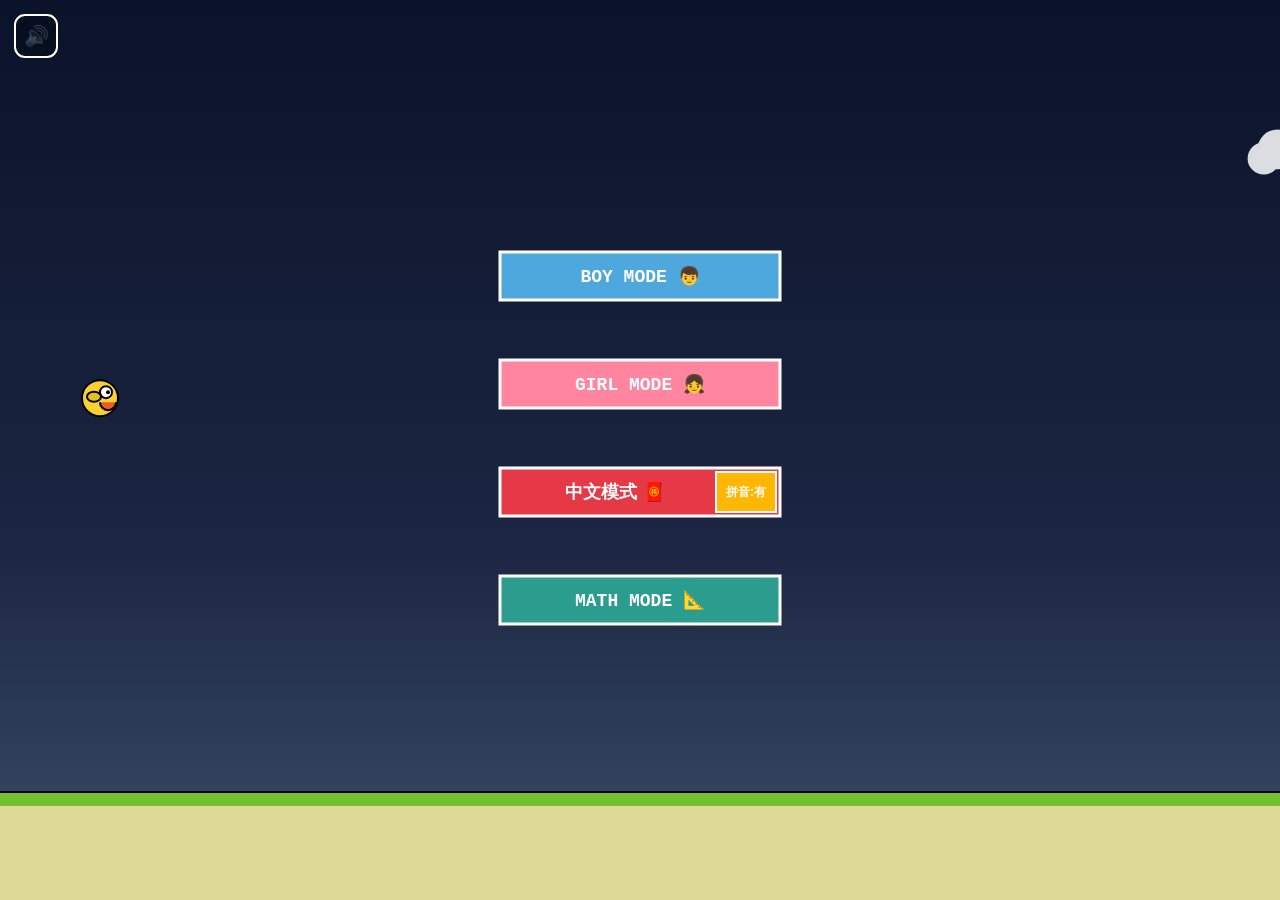
==== commit 69815b63: "Chinese and Math Update index.html" ====
--- a/index.html
+++ b/index.html
@@ -1,9 +1,9 @@
 <!DOCTYPE html>
-<html lang="zh-CN">
+<html lang="en">
 <head>
     <meta charset="UTF-8">
     <meta name="viewport" content="width=device-width, initial-scale=1.0, maximum-scale=1.0, user-scalable=no, viewport-fit=cover">
-    <title>Flappy Bird - 填字识字版</title>
+    <title>Flappy Bird - Choose Theme Style</title>
     <style>
         * {
             box-sizing: border-box;
@@ -19,7 +19,7 @@
             margin: 0;
             padding: 0;
             background-color: #70C5CE;
-            font-family: 'Courier New', Courier, 'PingFang SC', 'Microsoft YaHei', sans-serif;
+            font-family: 'Courier New', Courier, monospace;
             overflow: hidden;
             position: fixed;
             top: 0;
@@ -51,6 +51,25 @@
             display: none;
             word-break: break-all;
         }
+        /* 数学模式语言选择下拉菜单样式 */
+        #math-lang-select {
+            position: absolute;
+            top: 15px;
+            left: 50%;
+            transform: translateX(-50%);
+            z-index: 100;
+            display: none;
+            background: #1D3557;
+            color: #FFF;
+            border: 2px solid #FFD166;
+            border-radius: 6px;
+            padding: 4px 8px;
+            font-size: 14px;
+            font-weight: bold;
+            font-family: inherit;
+            outline: none;
+            cursor: pointer;
+        }
     </style>
 </head>
 <body>
@@ -59,6 +78,12 @@
 <div id="game-container">
     <canvas id="birdCanvas"></canvas>
 </div>
+
+<!-- 数学模式顶部语言选择下拉框 -->
+<select id="math-lang-select">
+    <option value="en" selected>English</option>
+    <option value="zh">中文 (Chinese)</option>
+</select>
 
 <script>
     window.onerror = function(msg, url, line) {
@@ -72,10 +97,18 @@
 
     const canvas = document.getElementById("birdCanvas");
     const ctx = canvas.getContext("2d");
+    const mathLangSelect = document.getElementById("math-lang-select");
+
+    // 默认数学模式语言为英文
+    let mathLang = "en";
+    mathLangSelect.addEventListener("change", (e) => {
+        mathLang = e.target.value;
+    });
 
     function getSafeBestScore() {
         try {
-            return parseInt(localStorage.getItem("flappy_best_en")) || 0;
+            const saved = localStorage.getItem("flappy_best_score_device");
+            return saved !== null ? parseInt(saved, 10) || 0 : 0;
         } catch(e) {
             return 0;
         }
@@ -83,49 +116,213 @@
 
     function setSafeBestScore(val) {
         try {
-            localStorage.setItem("flappy_best_en", val);
+            localStorage.setItem("flappy_best_score_device", val);
         } catch(e) {}
     }
 
-    let selectedMode = null; 
-    let gameState = "SELECT"; 
+    let selectedMode = null; // 'boy', 'girl', 'chinese', 'math'
+    let gameState = "SELECT"; // "SELECT", "SELECT_GRADE", "START", "PLAYING", "GAMEOVER"
+    let isPaused = false; // 暂停思考状态标识
     let score = 0;
     let bestScore = getSafeBestScore();
     let frames = 0;
     let isHolding = false;
     let isMuted = false;
 
-    // 血条与连对系统
-    let hp = 5;
-    const maxHp = 5;
-    let streak = 0; // 连续答对计数器
-
-    const chineseSentences = [
-        { text: "一心一__", answer: "意", distractors: ["忆", "异", "易"] },
-        { text: "画龙点__", answer: "睛", distractors: ["精", "晴", "晶"] },
-        { text: "守株待__", answer: "兔", distractors: ["土", "吐", "途"] },
-        { text: "三心二__", answer: "意", distractors: ["易", "忆", "益"] },
-        { text: "自相矛__", answer: "盾", distractors: ["顿", "钝", "敦"] },
-        { text: "井底之__", answer: "蛙", distractors: ["娃", "袜", "挖"] },
-        { text: "亡羊补__", answer: "牢", distractors: ["劳", "老", "姥"] },
-        { text: "掩耳盗__", answer: "铃", distractors: ["零", "领", "羚"] },
-        { text: "雪中送__", answer: "炭", distractors: ["探", "叹", "碳"] },
-        { text: "春风吹又__", answer: "生", distractors: ["声", "深", "升"] }
+    // 是否开启拼音模式开关（默认开启）
+    let showPinyin = true;
+
+    // -------------------------------------------------------------
+    // 标准小鸟的基础绘制代码（供后续各模式统一引用/扩展）
+    // -------------------------------------------------------------
+    function drawStandardBird(ctx, radius, frames, customBodyColor = "#F8D030") {
+        // 1. 身体
+        ctx.fillStyle = customBodyColor;
+        ctx.beginPath();
+        ctx.arc(0, 0, radius, 0, Math.PI * 2);
+        ctx.fill();
+        ctx.lineWidth = 2;
+        ctx.strokeStyle = "#000";
+        ctx.stroke();
+
+        // 2. 眼睛（白眼球）
+        ctx.fillStyle = "#FFF";
+        ctx.beginPath();
+        ctx.arc(6, -6, 6, 0, Math.PI * 2);
+        ctx.fill();
+        ctx.stroke();
+
+        // 3. 瞳孔（黑眼珠）
+        ctx.fillStyle = "#000";
+        ctx.beginPath();
+        ctx.arc(8, -6, 2, 0, Math.PI * 2);
+        ctx.fill();
+
+        // 4. 嘴巴
+        ctx.fillStyle = "#F05A24";
+        ctx.beginPath();
+        ctx.arc(8, 4, 8, 0, Math.PI);
+        ctx.fill();
+        ctx.stroke();
+
+        // 5. 翅膀
+        ctx.fillStyle = customBodyColor === "#F8D030" ? "#E0C020" : "#FFB6C1";
+        ctx.beginPath();
+        let wingY = Math.sin(frames * 0.3) * 3;
+        if (ctx.ellipse) {
+            ctx.ellipse(-6, wingY, 7, 5, 0, 0, Math.PI * 2);
+        } else {
+            ctx.arc(-6, wingY, 6, 0, Math.PI * 2);
+        }
+        ctx.fill();
+        ctx.stroke();
+    }
+
+    // 数学模式配置
+    let selectedGrade = 1; // 1 ~ 7
+    let selectedMathSubMode = 'ADD_SUB'; // 'ADD_SUB', 'MUL_DIV', 'FRAC', 'GEO'
+    let currentMathProblem = null;
+    let floatingMathOptions = []; // 漂浮选项数组（包含独立的暂停圆圈）
+    let mathLives = 3; // 数学模式 3 次答题机会
+    let wrongAttemptsInCurrentMath = 0;
+
+    // 中文模式血量与成语机制
+    let chineseLives = 5;
+    let consecutiveCorrect = 0;
+    let currentIdiom = null;
+    let floatingWords = [];
+    let feedbackText = "";
+    let feedbackTimer = 0;
+    let wrongAttemptsInCurrentIdiom = 0;
+
+    // 带有拼音信息的中文词库
+    const idiomBank = [
+        { 
+            chars: [
+                { char: "画", pinyin: "huà" },
+                { char: "蛇", pinyin: "shé" },
+                { char: "添", pinyin: "tiān" },
+                { char: "足", pinyin: "zú" }
+            ],
+            missingIdx: 3, 
+            options: [
+                { char: "足", pinyin: "zú" },
+                { char: "手", pinyin: "shǒu" },
+                { char: "头", pinyin: "tóu" },
+                { char: "尾", pinyin: "wěi" }
+            ] 
+        },
+        { 
+            chars: [
+                { char: "守", pinyin: "shǒu" },
+                { char: "株", pinyin: "zhū" },
+                { char: "待", pinyin: "dài" },
+                { char: "兔", pinyin: "tù" }
+            ],
+            missingIdx: 3, 
+            options: [
+                { char: "兔", pinyin: "tù" },
+                { char: "鸡", pinyin: "jī" },
+                { char: "狗", pinyin: "gǒu" },
+                { char: "猫", pinyin: "māo" }
+            ] 
+        },
+        { 
+            chars: [
+                { char: "自", pinyin: "zì" },
+                { char: "相", pinyin: "xiāng" },
+                { char: "矛", pinyin: "máo" },
+                { char: "盾", pinyin: "dùn" }
+            ],
+            missingIdx: 3, 
+            options: [
+                { char: "盾", pinyin: "dùn" },
+                { char: "剑", pinyin: "jiàn" },
+                { char: "枪", pinyin: "qiāng" },
+                { char: "弓", pinyin: "gōng" }
+            ] 
+        },
+        { 
+            chars: [
+                { char: "胸", pinyin: "xiōng" },
+                { char: "有", pinyin: "yǒu" },
+                { char: "成", pinyin: "chéng" },
+                { char: "竹", pinyin: "zhú" }
+            ],
+            missingIdx: 3, 
+            options: [
+                { char: "竹", pinyin: "zhú" },
+                { char: "花", pinyin: "huā" },
+                { char: "树", pinyin: "shù" },
+                { char: "草", pinyin: "cǎo" }
+            ] 
+        },
+        { 
+            chars: [
+                { char: "井", pinyin: "jǐng" },
+                { char: "底", pinyin: "dǐ" },
+                { char: "之", pinyin: "zhī" },
+                { char: "蛙", pinyin: "wā" }
+            ],
+            missingIdx: 3, 
+            options: [
+                { char: "蛙", pinyin: "wā" },
+                { char: "鱼", pinyin: "yú" },
+                { char: "鸟", pinyin: "niǎo" },
+                { char: "虫", pinyin: "chóng" }
+            ] 
+        },
+        { 
+            chars: [
+                { char: "亡", pinyin: "wáng" },
+                { char: "羊", pinyin: "yáng" },
+                { char: "补", pinyin: "bǔ" },
+                { char: "牢", pinyin: "láo" }
+            ],
+            missingIdx: 3, 
+            options: [
+                { char: "牢", pinyin: "láo" },
+                { char: "门", pinyin: "mén" },
+                { char: "墙", pinyin: "qiáng" },
+                { char: "网", pinyin: "wǎng" }
+            ] 
+        },
+        { 
+            chars: [
+                { char: "掩", pinyin: "yǎn" },
+                { char: "耳", pinyin: "ěr" },
+                { char: "盗", pinyin: "dào" },
+                { char: "铃", pinyin: "líng" }
+            ],
+            missingIdx: 3, 
+            options: [
+                { char: "铃", pinyin: "líng" },
+                { char: "钟", pinyin: "zhōng" },
+                { char: "鼓", pinyin: "gǔ" },
+                { char: "宝", pinyin: "bǎo" }
+            ] 
+        },
+        { 
+            chars: [
+                { char: "拔", pinyin: "bá" },
+                { char: "苗", pinyin: "miáo" },
+                { char: "助", pinyin: "zhù" },
+                { char: "长", pinyin: "zhǎng" }
+            ],
+            missingIdx: 3, 
+            options: [
+                { char: "长", pinyin: "zhǎng" },
+                { char: "高", pinyin: "gāo" },
+                { char: "大", pinyin: "dà" },
+                { char: "生", pinyin: "shēng" }
+            ] 
+        }
     ];
-    let currentSentenceIndex = 0;
-    let currentTargetChar = "";
-    let currentDisplayPrompt = "";
-
-    function loadNextSentence() {
-        currentSentenceIndex = Math.floor(Math.random() * chineseSentences.length);
-        const item = chineseSentences[currentSentenceIndex];
-        currentTargetChar = item.answer;
-        currentDisplayPrompt = item.text;
-    }
 
     // 静音按钮区域
     let btnMuteRect = { x: 15, y: 15, w: 42, h: 42 };
 
+    // 星空与精美背景装饰
     let stars = [];
     let candies = [];
 
@@ -149,11 +346,17 @@
         for (let i = 0; i < 12; i++) {
             let typeRand = Math.random();
             let type = 'candy';
-            if (typeRand < 0.35) type = 'macaron';
-            else if (typeRand < 0.60) type = 'lollipop';
-            else if (typeRand < 0.85) type = 'candy';
-            else if (typeRand < 0.93) type = 'bunny';
-            else type = 'unicorn';
+            if (typeRand < 0.35) {
+                type = 'macaron';
+            } else if (typeRand < 0.60) {
+                type = 'lollipop';
+            } else if (typeRand < 0.85) {
+                type = 'candy';
+            } else if (typeRand < 0.93) {
+                type = 'bunny';
+            } else {
+                type = 'unicorn';
+            }
 
             candies.push({
                 x: Math.random() * (canvas.width || 300),
@@ -172,6 +375,270 @@
         return hour >= 6 && hour < 18;
     }
 
+    // 辅助求最大公约数
+    function gcd(a, b) {
+        return b === 0 ? a : gcd(b, a % b);
+    }
+
+    // 生成符合 G1-G7 阶梯维度的数学题
+    function generateMathProblem(grade, mode) {
+        let question = "";
+        let answer = "";
+        let wrong1 = "", wrong2 = "", wrong3 = "";
+        let randInt = (min, max) => Math.floor(Math.random() * (max - min + 1)) + min;
+
+        if (mode === 'ADD_SUB') {
+            let isAdd = Math.random() > 0.5;
+            if (grade === 1) {
+                if (isAdd) {
+                    let a = randInt(1, 10), b = randInt(1, 10);
+                    question = `${a} + ${b} = ?`;
+                    let ans = a + b; answer = String(ans);
+                    wrong1 = String(ans + randInt(1, 2)); wrong2 = String(Math.max(1, ans - randInt(1, 2))); wrong3 = String(ans + 3);
+                } else {
+                    let a = randInt(2, 10), b = randInt(1, a);
+                    question = `${a} - ${b} = ?`;
+                    let ans = a - b; answer = String(ans);
+                    wrong1 = String(ans + 1); wrong2 = String(Math.max(0, ans - 1)); wrong3 = String(ans + 2);
+                }
+            } else if (grade === 2) {
+                if (isAdd) {
+                    let a = randInt(10, 50), b = randInt(10, 50);
+                    question = `${a} + ${b} = ?`;
+                    let ans = a + b; answer = String(ans);
+                    wrong1 = String(ans + 10); wrong2 = String(ans - 5); wrong3 = String(ans + 2);
+                } else {
+                    let a = randInt(20, 99), b = randInt(10, a);
+                    question = `${a} - ${b} = ?`;
+                    let ans = a - b; answer = String(ans);
+                    wrong1 = String(ans + 10); wrong2 = String(Math.max(1, ans - 5)); wrong3 = String(ans + 3);
+                }
+            } else if (grade <= 4) {
+                let a = randInt(100, 500), b = randInt(50, 400);
+                if (isAdd) {
+                    question = `${a} + ${b} = ?`; answer = String(a + b);
+                    wrong1 = String(a + b + 10); wrong2 = String(a + b - 10); wrong3 = String(a + b + 100);
+                } else {
+                    if (a < b) { let tmp = a; a = b; b = tmp; }
+                    question = `${a} - ${b} = ?`; answer = String(a - b);
+                    wrong1 = String(a - b + 10); wrong2 = String(Math.max(0, a - b - 10)); wrong3 = String(a - b + 5);
+                }
+            } else {
+                let a = (randInt(100, 999) / 10).toFixed(1);
+                let b = (randInt(100, 999) / 10).toFixed(1);
+                let numA = parseFloat(a), numB = parseFloat(b);
+                if (isAdd) {
+                    question = `${a} + ${b} = ?`; answer = (numA + numB).toFixed(1);
+                    wrong1 = (numA + numB + 1.1).toFixed(1); wrong2 = (numA + numB - 0.5).toFixed(1); wrong3 = (numA + numB + 2).toFixed(1);
+                } else {
+                    if (numA < numB) { let tmp = numA; numA = numB; numB = tmp; a = String(numA); b = String(numB); }
+                    question = `${a} - ${b} = ?`; answer = (numA - numB).toFixed(1);
+                    wrong1 = (numA - numB + 0.5).toFixed(1); wrong2 = Math.max(0, numA - numB - 0.2).toFixed(1); wrong3 = (numA - numB + 1.2).toFixed(1);
+                }
+            }
+        } else if (mode === 'MUL_DIV') {
+            let isMul = Math.random() > 0.5;
+            if (grade <= 2) {
+                let a = randInt(1, 5), b = randInt(1, 5);
+                if (isMul) {
+                    question = `${a} × ${b} = ?`; answer = String(a * b);
+                    wrong1 = String(a * b + a); wrong2 = String(Math.max(1, a * b - 1)); wrong3 = String(a * b + 2);
+                } else {
+                    let ansVal = randInt(1, 5);
+                    let prod = b * ansVal;
+                    question = `${prod} ÷ ${b} = ?`; answer = String(ansVal);
+                    wrong1 = String(ansVal + 1); wrong2 = String(Math.max(1, ansVal - 1)); wrong3 = String(ansVal + 2);
+                }
+            } else if (grade <= 4) {
+                let a = randInt(2, 9), b = randInt(2, 9);
+                if (isMul) {
+                    question = `${a} × ${b} = ?`; answer = String(a * b);
+                    wrong1 = String(a * b + a); wrong2 = String(Math.max(1, a * b - b)); wrong3 = String(a * b + 4);
+                } else {
+                    let ansVal = randInt(2, 9);
+                    let prod = b * ansVal;
+                    question = `${prod} ÷ ${b} = ?`; answer = String(ansVal);
+                    wrong1 = String(ansVal + 1); wrong2 = String(Math.max(1, ansVal - 1)); wrong3 = String(ansVal + 2);
+                }
+            } else {
+                if (isMul) {
+                    let a = randInt(11, 25), b = randInt(3, 12);
+                    question = `${a} × ${b} = ?`; answer = String(a * b);
+                    wrong1 = String(a * b + 10); wrong2 = String(a * b - b); wrong3 = String(a * b + a);
+                } else {
+                    let b = randInt(4, 12), ansVal = randInt(11, 25);
+                    let prod = b * ansVal;
+                    question = `${prod} ÷ ${b} = ?`; answer = String(ansVal);
+                    wrong1 = String(ansVal + 2); wrong2 = String(Math.max(1, ansVal - 2)); wrong3 = String(ansVal + 5);
+                }
+            }
+        } else if (mode === 'FRAC') {
+            if (grade <= 2) {
+                let num1 = randInt(1, 3);
+                question = `${num1}/4 + 1/4 = ?`;
+                let ans = num1 + 1;
+                answer = `${ans}/4`; wrong1 = `${ans + 1}/4`; wrong2 = `${Math.max(1, ans - 1)}/4`; wrong3 = `${ans}/5`;
+            } else if (grade <= 4) {
+                let den = randInt(3, 8);
+                let num1 = randInt(1, den - 1);
+                let num2 = randInt(1, den - num1);
+                question = `${num1}/${den} + ${num2}/${den} = ?`;
+                let sumNum = num1 + num2;
+                answer = `${sumNum}/${den}`; wrong1 = `${sumNum + 1}/${den}`; wrong2 = `${Math.max(1, sumNum - 1)}/${den}`; wrong3 = `${sumNum}/${den + 1}`;
+            } else {
+                let den1 = 2, den2 = 4;
+                if (Math.random() > 0.5) { den1 = 3; den2 = 6; }
+                question = `1/${den1} + 1/${den2} = ?`;
+                let g = gcd(den1 + den2, den1 * den2);
+                let numAns = (den1 + den2) / g;
+                let denAns = (den1 * den2) / g;
+                answer = `${numAns}/${denAns}`;
+                wrong1 = `2/${den1 + den2}`; wrong2 = `1/${den1 + den2}`; wrong3 = `${numAns + 1}/${denAns}`;
+            }
+        } else if (mode === 'GEO') {
+            if (grade <= 2) {
+                let type = randInt(1, 3);
+                if (mathLang === 'zh') {
+                    if (type === 1) { question = "三角形有几条边？"; answer = "3"; wrong1 = "4"; wrong2 = "5"; wrong3 = "6"; }
+                    else if (type === 2) { question = "正方形有几条边？"; answer = "4"; wrong1 = "3"; wrong2 = "5"; wrong3 = "2"; }
+                    else { question = "五边形有几条边？"; answer = "5"; wrong1 = "4"; wrong2 = "6"; wrong3 = "3"; }
+                } else {
+                    if (type === 1) { question = "Sides in a triangle?"; answer = "3"; wrong1 = "4"; wrong2 = "5"; wrong3 = "6"; }
+                    else if (type === 2) { question = "Sides in a square?"; answer = "4"; wrong1 = "3"; wrong2 = "5"; wrong3 = "2"; }
+                    else { question = "Sides in a pentagon?"; answer = "5"; wrong1 = "4"; wrong2 = "6"; wrong3 = "3"; }
+                }
+            } else if (grade <= 4) {
+                let type = randInt(1, 2);
+                if (type === 1) {
+                    let side = randInt(2, 8);
+                    question = mathLang === 'zh' ? `边长为${side}的正方形周长=?` : `Square perim. (side=${side})?`; 
+                    answer = String(side * 4);
+                    wrong1 = String(side * side); wrong2 = String(side * 2); wrong3 = String(side * 4 + 2);
+                } else {
+                    let w = randInt(2, 6), h = randInt(2, 6);
+                    question = mathLang === 'zh' ? `长${w}宽${h}的长方形面积=?` : `Rect. area (${w}x${h})?`; 
+                    answer = String(w * h);
+                    wrong1 = String((w + h) * 2); wrong2 = String(w * h + 2); wrong3 = String(w + h);
+                }
+            } else {
+                let type = randInt(1, 2);
+                if (type === 1) {
+                    let b = randInt(4, 10), h = randInt(2, 8);
+                    if (h % 2 !== 0) h++;
+                    question = mathLang === 'zh' ? `底${b}高${h}的三角形面积=?` : `Triangle area (b=${b}, h=${h})?`; 
+                    answer = String((b * h) / 2);
+                    wrong1 = String(b * h); wrong2 = String((b * h) / 2 + 2); wrong3 = String(b + h);
+                } else {
+                    let a = randInt(30, 80);
+                    question = mathLang === 'zh' ? `直角三角形一锐角${a}°，另一角=?` : `Rt. tri. angle (${a}°), other=?`; 
+                    answer = String(90 - a);
+                    wrong1 = String(180 - a); wrong2 = String(90 + a); wrong3 = String(45);
+                }
+            }
+        }
+
+        let optionsSet = new Set([answer, wrong1, wrong2, wrong3]);
+        let optArray = Array.from(optionsSet);
+        while(optArray.length < 4) {
+            optArray.push(String(randInt(1, 50)));
+        }
+
+        return {
+            question: question,
+            correctAnswer: answer,
+            options: optArray
+        };
+    }
+
+    function nextMathProblem() {
+        currentMathProblem = generateMathProblem(selectedGrade, selectedMathSubMode);
+        wrongAttemptsInCurrentMath = 0;
+        floatingMathOptions = [];
+
+        // 构建包含选项与独立暂停圆圈的对象数组
+        let items = currentMathProblem.options.map(opt => ({
+            text: opt,
+            isCorrect: opt === currentMathProblem.correctAnswer,
+            isPause: false
+        }));
+        
+        // 增加一个独立的暂停圆圈，与答案圆圈同样大小
+        items.push({
+            text: "⏸️",
+            isCorrect: false,
+            isPause: true
+        });
+
+        // 随机打乱位置顺序
+        items.sort(() => Math.random() - 0.5);
+
+        let startX = canvas.width + 60;
+        let gapX = Math.max(120, canvas.width * 0.28);
+
+        for (let i = 0; i < items.length; i++) {
+            let optY = playAreaHeight * 0.2 + Math.random() * (playAreaHeight * 0.6);
+            floatingMathOptions.push({
+                x: startX + i * gapX,
+                y: optY,
+                text: items[i].text,
+                isCorrect: items[i].isCorrect,
+                isPause: items[i].isPause,
+                eaten: false,
+                radius: 30
+            });
+        }
+    }
+
+    function resetCurrentMathOptions() {
+        let startX = canvas.width + 60;
+        let gapX = Math.max(120, canvas.width * 0.28);
+        floatingMathOptions.sort(() => Math.random() - 0.5);
+
+        for (let i = 0; i < floatingMathOptions.length; i++) {
+            let optY = playAreaHeight * 0.2 + Math.random() * (playAreaHeight * 0.6);
+            floatingMathOptions[i].x = startX + i * gapX;
+            floatingMathOptions[i].y = optY;
+            floatingMathOptions[i].eaten = false;
+        }
+    }
+
+    function nextChineseIdiom() {
+        currentIdiom = idiomBank[Math.floor(Math.random() * idiomBank.length)];
+        wrongAttemptsInCurrentIdiom = 0; 
+        floatingWords = [];
+        let opts = [...currentIdiom.options].sort(() => Math.random() - 0.5);
+        let startX = canvas.width + 50;
+        let gapX = Math.max(140, canvas.width * 0.35);
+
+        let targetChar = currentIdiom.chars[currentIdiom.missingIdx].char;
+
+        for (let i = 0; i < opts.length; i++) {
+            let wordY = playAreaHeight * 0.2 + Math.random() * (playAreaHeight * 0.6);
+            floatingWords.push({
+                x: startX + i * gapX,
+                y: wordY,
+                text: opts[i].char,
+                pinyin: opts[i].pinyin,
+                isCorrect: opts[i].char === targetChar,
+                eaten: false,
+                radius: 28
+            });
+        }
+    }
+
+    function resetCurrentFloatingWords() {
+        let startX = canvas.width + 50;
+        let gapX = Math.max(140, canvas.width * 0.35);
+        floatingWords.sort(() => Math.random() - 0.5);
+
+        for (let i = 0; i < floatingWords.length; i++) {
+            let wordY = playAreaHeight * 0.2 + Math.random() * (playAreaHeight * 0.6);
+            floatingWords[i].x = startX + i * gapX;
+            floatingWords[i].y = wordY;
+            floatingWords[i].eaten = false;
+        }
+    }
+
     function drawMacaron(size, color) {
         ctx.fillStyle = color;
         ctx.beginPath();
@@ -234,8 +701,111 @@
         ctx.fill();
     }
 
+    function drawCartoonSun(x, y, r) {
+        ctx.save();
+        ctx.translate(x, y);
+
+        ctx.strokeStyle = "#FFB703";
+        ctx.lineWidth = 3;
+        const rayCount = 8;
+        const rayRot = (frames * 0.01) % (Math.PI * 2);
+        for (let i = 0; i < rayCount; i++) {
+            let angle = rayRot + (i * Math.PI * 2) / rayCount;
+            ctx.beginPath();
+            ctx.moveTo(Math.cos(angle) * (r + 4), Math.sin(angle) * (r + 4));
+            ctx.lineTo(Math.cos(angle) * (r + 12), Math.sin(angle) * (r + 12));
+            ctx.stroke();
+        }
+
+        ctx.fillStyle = "#FFD166";
+        ctx.strokeStyle = "#FB8500";
+        ctx.lineWidth = 2.5;
+        ctx.beginPath();
+        ctx.arc(0, 0, r, 0, Math.PI * 2);
+        ctx.fill();
+        ctx.stroke();
+
+        ctx.fillStyle = "#333";
+        ctx.beginPath();
+        ctx.arc(-r * 0.3, -r * 0.1, 2.5, 0, Math.PI * 2);
+        ctx.arc(r * 0.3, -r * 0.1, 2.5, 0, Math.PI * 2);
+        ctx.fill();
+
+        ctx.fillStyle = "rgba(255, 100, 100, 0.4)";
+        ctx.beginPath();
+        ctx.arc(-r * 0.45, r * 0.15, 3, 0, Math.PI * 2);
+        ctx.arc(r * 0.45, r * 0.15, 3, 0, Math.PI * 2);
+        ctx.fill();
+
+        ctx.strokeStyle = "#333";
+        ctx.lineWidth = 2;
+        ctx.beginPath();
+        ctx.arc(0, r * 0.05, r * 0.35, 0.2, Math.PI - 0.2);
+        ctx.stroke();
+
+        ctx.restore();
+    }
+
+    function drawFarmAnimals(baseY) {
+        let animalSpeed = frames * 0.2;
+        let wrapWidth = canvas.width + 100;
+
+        let cowX = ((canvas.width + 50) - (animalSpeed % wrapWidth)) - 50;
+        let cowY = baseY - 20;
+        ctx.save();
+        ctx.translate(cowX, cowY);
+        ctx.fillStyle = "#FFFFFF";
+        ctx.strokeStyle = "#333";
+        ctx.lineWidth = 1.5;
+        ctx.beginPath();
+        if (ctx.roundRect) ctx.roundRect(-10, -8, 20, 12, 4);
+        else ctx.rect(-10, -8, 20, 12);
+        ctx.fill();
+        ctx.stroke();
+        ctx.fillStyle = "#333";
+        ctx.beginPath();
+        ctx.arc(-3, -3, 3, 0, Math.PI * 2);
+        ctx.arc(4, 1, 2.5, 0, Math.PI * 2);
+        ctx.fill();
+        ctx.fillStyle = "#FFFFFF";
+        ctx.beginPath();
+        ctx.arc(10, -6, 5, 0, Math.PI * 2);
+        ctx.fill();
+        ctx.stroke();
+        ctx.fillStyle = "#000";
+        ctx.beginPath();
+        ctx.arc(12, -7, 1, 0, Math.PI * 2);
+        ctx.fill();
+        ctx.strokeStyle = "#333";
+        ctx.lineWidth = 2;
+        ctx.beginPath();
+        ctx.moveTo(-7, 4); ctx.lineTo(-7, 9);
+        ctx.moveTo(-2, 4); ctx.lineTo(-2, 9);
+        ctx.moveTo(3, 4);  ctx.lineTo(3, 9);
+        ctx.moveTo(7, 4);  ctx.lineTo(7, 9);
+        ctx.stroke();
+        ctx.restore();
+    }
+
     function drawBackground() {
-        if (selectedMode === 'girl') {
+        if (selectedMode === 'chinese') {
+            let bgGradient = ctx.createLinearGradient(0, 0, 0, canvas.height);
+            bgGradient.addColorStop(0, "#8B0000");
+            bgGradient.addColorStop(0.5, "#B22222");
+            bgGradient.addColorStop(1, "#D90429");
+            ctx.fillStyle = bgGradient;
+            ctx.fillRect(0, 0, canvas.width, canvas.height);
+
+            ctx.fillStyle = "rgba(255, 215, 0, 0.15)";
+            ctx.beginPath();
+            ctx.moveTo(0, playAreaHeight);
+            ctx.quadraticCurveTo(canvas.width * 0.25, playAreaHeight - 40, canvas.width * 0.5, playAreaHeight - 15);
+            ctx.quadraticCurveTo(canvas.width * 0.75, playAreaHeight + 10, canvas.width, playAreaHeight - 30);
+            ctx.lineTo(canvas.width, playAreaHeight);
+            ctx.lineTo(0, playAreaHeight);
+            ctx.fill();
+
+        } else if (selectedMode === 'girl') {
             let bgGradient = ctx.createLinearGradient(0, 0, 0, canvas.height);
             bgGradient.addColorStop(0, "#FFD6E0");
             bgGradient.addColorStop(0.5, "#FFEF96");
@@ -253,16 +823,32 @@
             ctx.fill();
 
             for (let c of candies) {
-                c.x -= c.speed;
+                if (!isPaused) c.x -= c.speed;
                 if (c.x < -40) c.x = canvas.width + 40;
                 let floatY = c.y + Math.sin(frames * 0.03 + c.floatOffset) * 6;
 
                 ctx.save();
                 ctx.translate(c.x, floatY);
-                if (c.type === 'macaron') drawMacaron(c.size, c.color);
-                else if (c.type === 'bunny') drawDoodleBunny(c.size);
-                else if (c.type === 'unicorn') drawDoodleUnicorn(c.size, c.color);
-                else {
+
+                if (c.type === 'macaron') {
+                    drawMacaron(c.size, c.color);
+                } else if (c.type === 'lollipop') {
+                    ctx.strokeStyle = "#FFF";
+                    ctx.lineWidth = 2.5;
+                    ctx.beginPath();
+                    ctx.moveTo(0, 0);
+                    ctx.lineTo(0, c.size * 1.2);
+                    ctx.stroke();
+
+                    ctx.fillStyle = c.color;
+                    ctx.beginPath();
+                    ctx.arc(0, 0, c.size, 0, Math.PI * 2);
+                    ctx.fill();
+                } else if (c.type === 'bunny') {
+                    drawDoodleBunny(c.size);
+                } else if (c.type === 'unicorn') {
+                    drawDoodleUnicorn(c.size, c.color);
+                } else {
                     ctx.fillStyle = c.color;
                     ctx.beginPath();
                     ctx.ellipse(0, 0, c.size, c.size * 0.55, Math.PI / 4, 0, Math.PI * 2);
@@ -276,11 +862,30 @@
             drawCloud(canvas.width - cloudOffset, playAreaHeight * 0.25, 1);
             drawCloud(canvas.width * 1.5 - cloudOffset, playAreaHeight * 0.15, 0.8);
 
+        } else if (selectedMode === 'math') {
+            let bgGradient = ctx.createLinearGradient(0, 0, 0, canvas.height);
+            bgGradient.addColorStop(0, "#1D3557");
+            bgGradient.addColorStop(0.5, "#457B9D");
+            bgGradient.addColorStop(1, "#A8DADC");
+            ctx.fillStyle = bgGradient;
+            ctx.fillRect(0, 0, canvas.width, canvas.height);
+
+            for (let star of stars) {
+                if (!isPaused) star.alpha += star.speed;
+                if (star.alpha > 1 || star.alpha < 0.2) star.speed = -star.speed;
+                ctx.fillStyle = `rgba(255, 255, 255, ${Math.max(0.1, star.alpha)})`;
+                ctx.beginPath();
+                ctx.arc(star.x, star.y, star.radius, 0, Math.PI * 2);
+                ctx.fill();
+            }
         } else {
             const isDay = isDaytime();
+
             if (isDay) {
                 ctx.fillStyle = "#70C5CE";
                 ctx.fillRect(0, 0, canvas.width, canvas.height);
+
+                drawCartoonSun(canvas.width * 0.82, playAreaHeight * 0.16, 22);
 
                 ctx.fillStyle = "#A2D870";
                 ctx.beginPath();
@@ -291,10 +896,7 @@
                 ctx.lineTo(0, playAreaHeight);
                 ctx.fill();
 
-                ctx.fillStyle = "rgba(255, 255, 255, 0.7)";
-                let cloudOffset = (frames * 0.2) % (canvas.width + 200);
-                drawCloud(canvas.width - cloudOffset, playAreaHeight * 0.25, 1);
-                drawCloud(canvas.width * 1.5 - cloudOffset, playAreaHeight * 0.15, 0.8);
+                drawFarmAnimals(playAreaHeight - 5);
             } else {
                 let gradient = ctx.createLinearGradient(0, 0, 0, canvas.height);
                 gradient.addColorStop(0, "#0B132B");
@@ -302,16 +904,14 @@
                 gradient.addColorStop(1, "#3A506B");
                 ctx.fillStyle = gradient;
                 ctx.fillRect(0, 0, canvas.width, canvas.height);
-
-                for (let star of stars) {
-                    star.alpha += star.speed;
-                    if (star.alpha > 1 || star.alpha < 0.2) star.speed = -star.speed;
-                    ctx.fillStyle = `rgba(255, 255, 255, ${Math.max(0.1, star.alpha)})`;
-                    ctx.beginPath();
-                    ctx.arc(star.x, star.y, star.radius, 0, Math.PI * 2);
-                    ctx.fill();
-                }
-            }
+            }
+
+            // 男孩模式专属云朵（在男孩模式下补充云朵渲染）
+            ctx.fillStyle = "rgba(255, 255, 255, 0.85)";
+            let cloudOffset1 = (frames * 0.3) % (canvas.width + 150);
+            let cloudOffset2 = (frames * 0.2) % (canvas.width + 200);
+            drawCloud(canvas.width - cloudOffset1, playAreaHeight * 0.2, 0.9);
+            drawCloud(canvas.width * 1.4 - cloudOffset2, playAreaHeight * 0.12, 0.75);
         }
     }
 
@@ -328,14 +928,15 @@
         ctx.restore();
     }
 
-    // Web Audio API
     let audioCtx = null;
     let isMusicPlaying = false;
     let musicInterval = null;
 
     const melody = [
         261.63, 329.63, 392.00, 523.25, 392.00, 329.63,
-        293.66, 349.23, 440.00, 587.33, 440.00, 349.23
+        293.66, 349.23, 440.00, 587.33, 440.00, 349.23,
+        261.63, 329.63, 392.00, 523.25, 659.25, 523.25,
+        392.00, 349.23, 329.63, 293.66, 261.63, 196.00
     ];
     let noteIndex = 0;
 
@@ -343,7 +944,9 @@
         if (!audioCtx) {
             try {
                 const AudioCtxClass = window.AudioContext || window.webkitAudioContext;
-                if (AudioCtxClass) audioCtx = new AudioCtxClass();
+                if (AudioCtxClass) {
+                    audioCtx = new AudioCtxClass();
+                }
             } catch(e) {}
         }
         if (audioCtx && audioCtx.state === 'suspended') {
@@ -356,12 +959,16 @@
         try {
             const osc = audioCtx.createOscillator();
             const gain = audioCtx.createGain();
+
             osc.type = type;
             osc.frequency.setValueAtTime(freq, audioCtx.currentTime);
+
             gain.gain.setValueAtTime(volume, audioCtx.currentTime);
             gain.gain.exponentialRampToValueAtTime(0.0001, audioCtx.currentTime + duration);
+
             osc.connect(gain);
             gain.connect(audioCtx.destination);
+
             osc.start();
             osc.stop(audioCtx.currentTime + duration);
         } catch(e) {}
@@ -372,8 +979,9 @@
         setTimeout(() => playNote(659.25, 0.15, 'square', 0.08), 80);
     }
 
-    function playHurtSound() {
-        playNote(180, 0.2, 'sawtooth', 0.09);
+    function playWrongSound() {
+        playNote(200, 0.15, 'sawtooth', 0.1);
+        setTimeout(() => playNote(150, 0.2, 'sawtooth', 0.1), 100);
     }
 
     function playJumpSound() {
@@ -381,13 +989,17 @@
         try {
             const osc = audioCtx.createOscillator();
             const gain = audioCtx.createGain();
+
             osc.type = 'square';
             osc.frequency.setValueAtTime(150, audioCtx.currentTime);
             osc.frequency.exponentialRampToValueAtTime(400, audioCtx.currentTime + 0.1);
+
             gain.gain.setValueAtTime(0.04, audioCtx.currentTime);
             gain.gain.exponentialRampToValueAtTime(0.001, audioCtx.currentTime + 0.1);
+
             osc.connect(gain);
             gain.connect(audioCtx.destination);
+
             osc.start();
             osc.stop(audioCtx.currentTime + 0.1);
         } catch(e) {}
@@ -395,11 +1007,14 @@
 
     function startBGM() {
         initAudio();
-        if (isMusicPlaying) return;
+        if (isMusicPlaying) return; 
         
+        stopBGM();
         isMusicPlaying = true;
+        noteIndex = 0;
+
         musicInterval = setInterval(() => {
-            if ((gameState === "PLAYING" || gameState === "START") && !isMuted) {
+            if ((gameState === "PLAYING" || gameState === "START") && !isMuted && !isPaused) {
                 let freq = melody[noteIndex];
                 playNote(freq, 0.15, 'square', 0.04);
                 noteIndex = (noteIndex + 1) % melody.length;
@@ -421,7 +1036,7 @@
 
     function getCurrentSpeed() {
         let multiplier = Math.pow(1.02, score); 
-        return Math.min(baseSpeed * 2.5, baseSpeed * multiplier); 
+        return Math.min(baseSpeed * 3, baseSpeed * multiplier); 
     }
 
     function resizeCanvas() {
@@ -439,7 +1054,7 @@
         generateStars();
         generateCandies();
 
-        if (gameState === "START" || gameState === "SELECT") {
+        if (gameState === "START" || gameState === "SELECT" || gameState === "SELECT_GRADE") {
             bird.x = Math.min(100, w * 0.18);
             bird.y = playAreaHeight / 2;
         }
@@ -461,60 +1076,100 @@
             let angle = Math.min(Math.PI / 4, Math.max(-Math.PI / 4, this.velocity * 0.1));
             ctx.rotate(angle);
 
-            ctx.fillStyle = "#F8D030";
-            ctx.beginPath();
-            ctx.arc(0, 0, this.radius, 0, Math.PI * 2);
-            ctx.fill();
-            ctx.lineWidth = 2;
-            ctx.strokeStyle = "#000";
-            ctx.stroke();
-
-            ctx.fillStyle = "#FFF";
-            ctx.beginPath();
-            ctx.arc(6, -6, 6, 0, Math.PI * 2);
-            ctx.fill();
-            ctx.stroke();
-
-            ctx.fillStyle = "#000";
-            ctx.beginPath();
-            ctx.arc(8, -6, 2, 0, Math.PI * 2);
-            ctx.fill();
-
-            ctx.fillStyle = "#F05A24";
-            ctx.beginPath();
-            ctx.arc(8, 4, 8, 0, Math.PI);
-            ctx.fill();
-            ctx.stroke();
-
-            ctx.fillStyle = "#E0C020";
-            ctx.beginPath();
-            let wingY = Math.sin(frames * 0.3) * 3;
-            if (ctx.ellipse) {
-                ctx.ellipse(-6, wingY, 7, 5, 0, 0, Math.PI * 2);
-            } else {
-                ctx.arc(-6, wingY, 6, 0, Math.PI * 2);
-            }
-            ctx.fill();
-            ctx.stroke();
-
+            // 中文模式下的红色尾巴（在小鸟身体下方/后方绘制）
             if (selectedMode === 'chinese') {
-                ctx.fillStyle = "#D90429";
+                let swing = Math.sin(frames * 0.15) * 4;
+                ctx.fillStyle = "#E63946";
+                ctx.strokeStyle = "#8B0000";
+                ctx.lineWidth = 1.5;
                 ctx.beginPath();
-                ctx.arc(0, -this.radius + 3, 9, Math.PI, 0);
+                ctx.moveTo(-12, -2);
+                ctx.quadraticCurveTo(-22 + swing, -8, -26 + swing, -2);
+                ctx.quadraticCurveTo(-22 + swing, 6, -12, 4);
+                ctx.closePath();
                 ctx.fill();
                 ctx.stroke();
-
+            }
+
+            // 所有模式统一调用标准小鸟作为基底，女孩模式为粉色，其余模式为原色
+            let bodyColor = (selectedMode === 'girl') ? "#FFC0CB" : "#F8D030";
+            drawStandardBird(ctx, this.radius, frames, bodyColor);
+
+            // 根据模式添加特定装扮
+            if (selectedMode === 'boy') {
+                // 男孩模式：黑色鸭舌帽
+                ctx.fillStyle = "#1A1A1A";
+                ctx.strokeStyle = "#000";
+                ctx.lineWidth = 2;
+
+                // 帽顶
+                ctx.beginPath();
+                ctx.arc(0, -12, 14, Math.PI, 0);
+                ctx.fill();
+                ctx.stroke();
+
+                // 帽檐（朝右）
+                ctx.beginPath();
+                if (ctx.ellipse) {
+                    ctx.ellipse(8, -12, 12, 4, 0.15, 0, Math.PI * 2);
+                } else {
+                    ctx.rect(0, -14, 18, 4);
+                }
+                ctx.fill();
+                ctx.stroke();
+
+            } else if (selectedMode === 'girl') {
+                // 女孩模式：可爱发箍（粉色拱形 + 红色小蝴蝶结）
+                ctx.strokeStyle = "#FF1493";
+                ctx.lineWidth = 3;
+                ctx.beginPath();
+                ctx.arc(0, 0, this.radius + 1, Math.PI * 1.15, Math.PI * 1.85);
+                ctx.stroke();
+
+                // 顶端蝴蝶结
+                ctx.fillStyle = "#FF1493";
+                ctx.beginPath();
+                ctx.ellipse(-4, -this.radius - 3, 5, 3, -Math.PI / 4, 0, Math.PI * 2);
+                ctx.ellipse(4, -this.radius - 3, 5, 3, Math.PI / 4, 0, Math.PI * 2);
+                ctx.fill();
+                ctx.fillStyle = "#FFF";
+                ctx.beginPath();
+                ctx.arc(0, -this.radius - 3, 2, 0, Math.PI * 2);
+                ctx.fill();
+
+            } else if (selectedMode === 'chinese') {
+                // 中文模式：红色帽子
+                ctx.fillStyle = "#D90429";
+                ctx.strokeStyle = "#8B0000";
+                ctx.lineWidth = 2;
+                ctx.beginPath();
+                ctx.arc(0, -10, 12, Math.PI, 0);
+                ctx.fill();
+                ctx.stroke();
+
+                // 帽顶小黄球顶珠
                 ctx.fillStyle = "#FFD700";
                 ctx.beginPath();
-                ctx.arc(0, -this.radius - 3, 3, 0, Math.PI * 2);
+                ctx.arc(0, -23, 3.5, 0, Math.PI * 2);
                 ctx.fill();
+
+            } else if (selectedMode === 'math') {
+                // 数学模式：双框眼镜
+                ctx.strokeStyle = "#1D3557";
+                ctx.lineWidth = 2.5;
+                ctx.strokeRect(2, -11, 10, 10);
+                ctx.strokeRect(-10, -11, 10, 10);
+                ctx.beginPath();
+                ctx.moveTo(2, -6);
+                ctx.lineTo(0, -6);
+                ctx.stroke();
             }
 
             ctx.restore();
         },
 
         update() {
-            if (gameState === "PLAYING") {
+            if (gameState === "PLAYING" && !isPaused) {
                 if (isHolding) {
                     this.velocity += this.thrust;
                 } else {
@@ -532,7 +1187,7 @@
                     this.y = this.hitRadius;
                     this.velocity = 0;
                 }
-            } else if (gameState === "START" || gameState === "SELECT") {
+            } else if (gameState === "START" || gameState === "SELECT" || gameState === "SELECT_GRADE") {
                 this.y = (playAreaHeight / 2) + Math.sin(frames * 0.05) * 5;
             }
         },
@@ -544,131 +1199,352 @@
         }
     };
 
-    // 漂浮汉字生成与判定系统
-    const wordBubbles = {
+    function drawSoftPipe(x, y, width, height, mainColor, accentColor, borderRadius = 12) {
+        if (height <= 0) return;
+        ctx.fillStyle = mainColor;
+        ctx.beginPath();
+        if (ctx.roundRect) {
+            ctx.roundRect(x, y, width, height, borderRadius);
+        } else {
+            ctx.rect(x, y, width, height);
+        }
+        ctx.fill();
+
+        ctx.fillStyle = accentColor;
+        ctx.beginPath();
+        if (ctx.roundRect) {
+            ctx.roundRect(x + 4, y, Math.max(2, width * 0.2), height, borderRadius / 2);
+        } else {
+            ctx.rect(x + 4, y, Math.max(2, width * 0.2), height);
+        }
+        ctx.fill();
+    }
+
+    const pipes = {
         items: [],
-        spawnTimer: 0,
-        spawnInterval: 120,
-        hasAnsweredCurrentQuestion: false, // 防止同一题被重复判断
-
-        spawnGroup() {
-            const item = chineseSentences[currentSentenceIndex];
-            let chars = [ { text: item.answer, isCorrect: true } ];
-            let count = Math.random() < 0.5 ? 2 : 3;
-            let usedDistractors = [...item.distractors].sort(() => 0.5 - Math.random());
-
-            for (let i = 0; i < count - 1; i++) {
-                if (usedDistractors[i]) {
-                    chars.push({ text: usedDistractors[i], isCorrect: false });
-                }
-            }
-            chars.sort(() => 0.5 - Math.random());
-
-            let totalHeight = playAreaHeight - 180;
-            let segment = totalHeight / chars.length;
-
-            chars.forEach((c, index) => {
-                let posY = 120 + segment * index + Math.random() * (segment - 40);
-                this.items.push({
-                    x: canvas.width + 30 + Math.random() * 40,
-                    y: posY,
-                    radius: 26,
-                    text: c.text,
-                    isCorrect: c.isCorrect,
-                    floatOffset: Math.random() * Math.PI * 2
-                });
-            });
-
-            this.hasAnsweredCurrentQuestion = false; // 新题目生成，允许碰撞答题
+        baseGapPercent: 0.50, 
+        minGapPercent: 0.18,  
+        w: 60,                
+
+        getCurrentGap() {
+            let currentGapPercent = this.baseGapPercent * Math.pow(0.995, score);
+            return canvas.height * Math.max(this.minGapPercent, currentGapPercent);
         },
 
+        getDistanceBetweenPipes() {
+            return Math.min(220, Math.max(170, canvas.width * 0.3));
+        },
+
         draw() {
-            for (let b of this.items) {
-                let waveY = b.y + Math.sin(frames * 0.05 + b.floatOffset) * 4;
-
-                ctx.save();
-                ctx.translate(b.x, waveY);
-
-                ctx.fillStyle = "rgba(255, 255, 255, 0.95)";
-                ctx.shadowColor = "rgba(0, 0, 0, 0.15)";
-                ctx.shadowBlur = 8;
-                ctx.beginPath();
-                ctx.arc(0, 0, b.radius, 0, Math.PI * 2);
-                ctx.fill();
-
-                ctx.lineWidth = 2.5;
-                ctx.strokeStyle = "#E63946";
-                ctx.stroke();
-
-                ctx.shadowBlur = 0;
-                ctx.fillStyle = "#2B2D42";
-                ctx.font = "bold 22px 'PingFang SC', 'Microsoft YaHei', sans-serif";
-                ctx.textAlign = "center";
-                ctx.textBaseline = "middle";
-                ctx.fillText(b.text, 0, 2);
-
-                ctx.restore();
+            if (selectedMode === 'chinese') {
+                for (let w of floatingWords) {
+                    if (w.eaten) continue;
+                    ctx.save();
+                    ctx.translate(w.x, w.y);
+
+                    ctx.fillStyle = "#D90429";
+                    ctx.beginPath();
+                    ctx.arc(0, 0, w.radius, 0, Math.PI * 2);
+                    ctx.fill();
+
+                    ctx.strokeStyle = "#FFD700";
+                    ctx.lineWidth = 3;
+                    ctx.stroke();
+
+                    if (showPinyin) {
+                        ctx.fillStyle = "#FFE66D";
+                        ctx.font = "bold 12px sans-serif";
+                        ctx.textAlign = "center";
+                        ctx.textBaseline = "middle";
+                        ctx.fillText(w.pinyin, 0, -13);
+
+                        ctx.fillStyle = "#FFD700";
+                        ctx.font = "bold 22px sans-serif";
+                        ctx.fillText(w.text, 0, 8);
+                    } else {
+                        ctx.fillStyle = "#FFD700";
+                        ctx.font = "bold 24px sans-serif";
+                        ctx.textAlign = "center";
+                        ctx.textBaseline = "middle";
+                        ctx.fillText(w.text, 0, 0);
+                    }
+
+                    ctx.restore();
+                }
+                return;
+            }
+
+            if (selectedMode === 'math') {
+                // 绘制数学模式下的漂浮答案球与独立暂停球
+                for (let opt of floatingMathOptions) {
+                    if (opt.eaten) continue;
+                    ctx.save();
+                    ctx.translate(opt.x, opt.y);
+
+                    if (opt.isPause) {
+                        // 独立暂停圆圈球
+                        ctx.fillStyle = isPaused ? "#E63946" : "#1D3557";
+                        ctx.beginPath();
+                        ctx.arc(0, 0, opt.radius, 0, Math.PI * 2);
+                        ctx.fill();
+
+                        ctx.strokeStyle = "#FFD166";
+                        ctx.lineWidth = 3;
+                        ctx.stroke();
+
+                        ctx.fillStyle = "#FFF";
+                        ctx.font = "bold 20px sans-serif";
+                        ctx.textAlign = "center";
+                        ctx.textBaseline = "middle";
+                        ctx.fillText(isPaused ? "▶️" : "⏸️", 0, 0);
+                    } else {
+                        // 选项答案球
+                        ctx.fillStyle = "#118AB2";
+                        ctx.beginPath();
+                        ctx.arc(0, 0, opt.radius, 0, Math.PI * 2);
+                        ctx.fill();
+
+                        ctx.strokeStyle = "#FFD166";
+                        ctx.lineWidth = 3;
+                        ctx.stroke();
+
+                        ctx.fillStyle = "#FFF";
+                        ctx.font = "bold 18px sans-serif";
+                        ctx.textAlign = "center";
+                        ctx.textBaseline = "middle";
+                        ctx.fillText(opt.text, 0, 0);
+                    }
+
+                    ctx.restore();
+                }
+                return;
+            }
+
+            for (let p of this.items) {
+                if (selectedMode === 'girl') {
+                    let pipeMain = "#C8B6FF";
+                    let pipeAccent = "#E7C6FF";
+                    let capMain = "#FFB5A7";
+
+                    drawSoftPipe(p.x, 0, this.w, p.top, pipeMain, pipeAccent, 10);
+                    ctx.fillStyle = capMain;
+                    ctx.strokeStyle = "#FFF";
+                    ctx.lineWidth = 2.5;
+                    ctx.beginPath();
+                    if (ctx.roundRect) {
+                        ctx.roundRect(p.x - 5, p.top - 22, this.w + 10, 22, 10);
+                    } else {
+                        ctx.rect(p.x - 5, p.top - 22, this.w + 10, 22);
+                    }
+                    ctx.fill();
+                    ctx.stroke();
+
+                    let bottomY = p.top + p.gap;
+                    let bottomHeight = playAreaHeight - bottomY;
+                    drawSoftPipe(p.x, bottomY, this.w, bottomHeight, pipeMain, pipeAccent, 10);
+                    ctx.fillStyle = capMain;
+                    ctx.beginPath();
+                    if (ctx.roundRect) {
+                        ctx.roundRect(p.x - 5, bottomY, this.w + 10, 22, 10);
+                    } else {
+                        ctx.rect(p.x - 5, bottomY, this.w + 10, 22);
+                    }
+                    ctx.fill();
+                    ctx.stroke();
+
+                } else {
+                    ctx.fillStyle = "#73BF2E";
+                    ctx.fillRect(p.x, 0, this.w, p.top);
+                    ctx.strokeStyle = "#000";
+                    ctx.lineWidth = 2;
+                    ctx.strokeRect(p.x, 0, this.w, p.top);
+
+                    ctx.fillRect(p.x - 4, p.top - 20, this.w + 8, 20);
+                    ctx.strokeRect(p.x - 4, p.top - 20, this.w + 8, 20);
+
+                    let bottomY = p.top + p.gap;
+                    let bottomHeight = playAreaHeight - bottomY;
+                    ctx.fillRect(p.x, bottomY, this.w, bottomHeight);
+                    ctx.strokeRect(p.x, bottomY, this.w, bottomHeight);
+
+                    ctx.fillRect(p.x - 4, bottomY, this.w + 8, 20);
+                    ctx.strokeRect(p.x - 4, bottomY, this.w + 8, 20);
+                }
             }
         },
 
         update() {
-            if (gameState !== "PLAYING") return;
-
-            this.spawnTimer++;
-            if (this.spawnTimer >= this.spawnInterval) {
-                this.spawnTimer = 0;
-                this.spawnGroup();
-            }
-
-            let currentSpeed = getCurrentSpeed();
+            if (gameState !== "PLAYING" || isPaused) return;
+
+            let currentSpeed = getCurrentSpeed(); 
+
+            if (selectedMode === 'chinese') {
+                let allOutOrEaten = true;
+                for (let w of floatingWords) {
+                    if (!w.eaten) {
+                        w.x -= currentSpeed;
+
+                        let dx = bird.x - w.x;
+                        let dy = bird.y - w.y;
+                        let dist = Math.sqrt(dx * dx + dy * dy);
+
+                        if (dist < bird.hitRadius + w.radius) {
+                            w.eaten = true;
+                            if (w.isCorrect) {
+                                score++;
+                                consecutiveCorrect++;
+                                if (score > bestScore) {
+                                    bestScore = score;
+                                    setSafeBestScore(bestScore);
+                                }
+                                playScoreSound();
+                                if (consecutiveCorrect >= 3) {
+                                    if (chineseLives < 5) {
+                                        chineseLives++;
+                                        feedbackText = "回血 +1 ❤️";
+                                        feedbackTimer = 60;
+                                    }
+                                    consecutiveCorrect = 0;
+                                } else {
+                                    feedbackText = "正确! +" + consecutiveCorrect;
+                                    feedbackTimer = 40;
+                                }
+                                nextChineseIdiom();
+                                break;
+                            } else {
+                                chineseLives--;
+                                consecutiveCorrect = 0;
+                                wrongAttemptsInCurrentIdiom++;
+                                playWrongSound();
+
+                                if (chineseLives <= 0) {
+                                    feedbackText = "答错 -1 ❤️";
+                                    feedbackTimer = 60;
+                                    gameOver();
+                                } else {
+                                    if (wrongAttemptsInCurrentIdiom >= 3) {
+                                        feedbackText = "已错3次，换一题";
+                                        feedbackTimer = 60;
+                                        nextChineseIdiom();
+                                    } else {
+                                        let leftTries = 3 - wrongAttemptsInCurrentIdiom;
+                                        feedbackText = `答错 -1 ❤️ (还剩${leftTries}次机会)`;
+                                        feedbackTimer = 60;
+                                        resetCurrentFloatingWords();
+                                    }
+                                }
+                                break;
+                            }
+                        }
+
+                        if (w.x + w.radius > 0) {
+                            allOutOrEaten = false;
+                        }
+                    }
+                }
+
+                if (allOutOrEaten && floatingWords.length > 0) {
+                    resetCurrentFloatingWords();
+                }
+                return;
+            }
+
+            if (selectedMode === 'math') {
+                let allOutOrEaten = true;
+                for (let opt of floatingMathOptions) {
+                    if (!opt.eaten) {
+                        opt.x -= currentSpeed;
+
+                        let dx = bird.x - opt.x;
+                        let dy = bird.y - opt.y;
+                        let dist = Math.sqrt(dx * dx + dy * dy);
+
+                        if (dist < bird.hitRadius + opt.radius) {
+                            if (opt.isPause) {
+                                // 撞击独立的暂停圆圈，切换暂停状态
+                                isPaused = !isPaused;
+                                opt.eaten = true;
+                                break;
+                            } else {
+                                opt.eaten = true;
+                                if (opt.isCorrect) {
+                                    score++;
+                                    if (score > bestScore) {
+                                        bestScore = score;
+                                        setSafeBestScore(bestScore);
+                                    }
+                                    playScoreSound();
+                                    feedbackText = mathLang === 'zh' ? "答对了！🎉" : "Correct! 🎉";
+                                    feedbackTimer = 40;
+                                    nextMathProblem();
+                                    break;
+                                } else {
+                                    mathLives--;
+                                    wrongAttemptsInCurrentMath++;
+                                    playWrongSound();
+
+                                    if (mathLives <= 0) {
+                                        feedbackText = mathLang === 'zh' ? "答错 ❌ 游戏结束" : "Wrong ❌ Game Over";
+                                        feedbackTimer = 60;
+                                        gameOver();
+                                    } else {
+                                        feedbackText = mathLang === 'zh' ? `答错 ❌ (还剩${mathLives}次机会)` : `Wrong ❌ (${mathLives} left)`;
+                                        feedbackTimer = 60;
+                                        resetCurrentMathOptions();
+                                    }
+                                    break;
+                                }
+                            }
+                        }
+
+                        if (opt.x + opt.radius > 0) {
+                            allOutOrEaten = false;
+                        }
+                    }
+                }
+
+                if (allOutOrEaten && floatingMathOptions.length > 0) {
+                    resetCurrentMathOptions();
+                }
+                return;
+            }
+
+            let distance = this.getDistanceBetweenPipes();
+            let lastPipe = this.items[this.items.length - 1];
+
+            if (!lastPipe || (canvas.width - lastPipe.x >= distance)) {
+                let currentGap = this.getCurrentGap();
+                let absoluteMinTop = playAreaHeight * 0.1;
+                let absoluteMaxTop = playAreaHeight - currentGap - playAreaHeight * 0.1;
+
+                let top = Math.floor(Math.random() * (absoluteMaxTop - absoluteMinTop + 1)) + absoluteMinTop;
+                let pipeObj = { x: canvas.width, top: top, gap: currentGap, passed: false };
+                this.items.push(pipeObj);
+            }
 
             for (let i = 0; i < this.items.length; i++) {
-                let b = this.items[i];
-                b.x -= currentSpeed;
-
-                // 碰撞检测
-                let dist = Math.hypot(bird.x - b.x, bird.y - b.y);
-                if (dist < bird.hitRadius + b.radius) {
-                    if (b.isCorrect) {
-                        // 防止一题多撞
-                        if (!this.hasAnsweredCurrentQuestion) {
-                            this.hasAnsweredCurrentQuestion = true;
-                            score++;
-                            streak++; // 连对数 +1
-                            
-                            if (score > bestScore) {
-                                bestScore = score;
-                                setSafeBestScore(bestScore);
-                            }
-                            
-                            // 严格要求：只有连续答对 3 道题才加 1 格血
-                            if (streak >= 3) {
-                                if (hp < maxHp) {
-                                    hp++;
-                                }
-                                streak = 0; // 满3次回血后重置连对数，重新计算下一次3连对
-                            }
-
-                            playScoreSound();
-                            loadNextSentence();
-                            this.items = []; // 撞对后清空当前所有字
-                            break;
-                        }
-                    } else {
-                        // 撞错字：直接扣血，并将连对数归零
-                        hp--;
-                        streak = 0; 
-                        playHurtSound();
-                        this.items.splice(i, 1);
-                        i--;
-                        if (hp <= 0) {
-                            gameOver();
-                        }
-                        continue;
+                let p = this.items[i];
+                p.x -= currentSpeed; 
+
+                if (!p.passed && bird.x > p.x + this.w) {
+                    score++;
+                    p.passed = true;
+                    playScoreSound();
+                    if (score > bestScore) {
+                        bestScore = score;
+                        setSafeBestScore(bestScore);
                     }
                 }
 
-                if (b.x + b.radius < 0) {
+                if (
+                    bird.x + bird.hitRadius > p.x && 
+                    bird.x - bird.hitRadius < p.x + this.w && 
+                    (bird.y - bird.hitRadius < p.top || bird.y + bird.hitRadius > p.top + p.gap)
+                ) {
+                    gameOver();
+                }
+
+                if (p.x + this.w < 0) {
                     this.items.splice(i, 1);
                     i--;
                 }
@@ -677,18 +1553,28 @@
 
         reset() {
             this.items = [];
-            this.spawnTimer = 0;
-            this.hasAnsweredCurrentQuestion = false;
         }
     };
 
     const fg = {
         x: 0,
         draw() {
-            ctx.fillStyle = "#DDD894";
-            ctx.fillRect(0, playAreaHeight, canvas.width, groundHeight);
-            ctx.fillStyle = "#73BF2E";
-            ctx.fillRect(0, playAreaHeight, canvas.width, 14);
+            if (selectedMode === 'chinese') {
+                ctx.fillStyle = "#8B0000";
+                ctx.fillRect(0, playAreaHeight, canvas.width, groundHeight);
+                ctx.fillStyle = "#FFD700";
+                ctx.fillRect(0, playAreaHeight, canvas.width, 10);
+            } else if (selectedMode === 'girl') {
+                ctx.fillStyle = "#FFCAD4";
+                ctx.fillRect(0, playAreaHeight, canvas.width, groundHeight);
+                ctx.fillStyle = "#FFF";
+                ctx.fillRect(0, playAreaHeight, canvas.width, 14);
+            } else {
+                ctx.fillStyle = "#DDD894";
+                ctx.fillRect(0, playAreaHeight, canvas.width, groundHeight);
+                ctx.fillStyle = "#73BF2E";
+                ctx.fillRect(0, playAreaHeight, canvas.width, 14);
+            }
             ctx.strokeStyle = "#000";
             ctx.lineWidth = 2;
             ctx.beginPath();
@@ -697,7 +1583,7 @@
             ctx.stroke();
         },
         update() {
-            if (gameState === "PLAYING") {
+            if (gameState === "PLAYING" && !isPaused) {
                 this.x = (this.x - getCurrentSpeed()) % 20;
             }
         }
@@ -705,6 +1591,7 @@
 
     function gameOver() {
         gameState = "GAMEOVER";
+        isPaused = false;
         isHolding = false;
         stopBGM();
         if (audioCtx) playNote(120, 0.4, 'sawtooth', 0.1);
@@ -712,32 +1599,48 @@
 
     function resetGame() {
         bird.reset();
-        wordBubbles.reset();
+        pipes.reset();
         score = 0;
-        hp = maxHp;
-        streak = 0; 
         frames = 0;
-        loadNextSentence();
+        chineseLives = 5;
+        mathLives = 3;
+        isPaused = false;
+        consecutiveCorrect = 0;
+        feedbackText = "";
+        wrongAttemptsInCurrentIdiom = 0;
+        wrongAttemptsInCurrentMath = 0;
+        if (selectedMode === 'chinese') {
+            nextChineseIdiom();
+        } else if (selectedMode === 'math') {
+            nextMathProblem();
+        }
         gameState = "PLAYING";
         startBGM();
     }
 
     function goToHome() {
         bird.reset();
-        wordBubbles.reset();
+        pipes.reset();
         score = 0;
-        hp = maxHp;
-        streak = 0; 
         frames = 0;
         selectedMode = null;
+        isPaused = false;
         gameState = "SELECT";
         stopBGM();
     }
 
+    // UI 按钮矩形框
     let btnBoyRect = { x: 0, y: 0, w: 0, h: 0 };
     let btnGirlRect = { x: 0, y: 0, w: 0, h: 0 };
     let btnChineseRect = { x: 0, y: 0, w: 0, h: 0 };
+    let btnPinyinToggleRect = { x: 0, y: 0, w: 0, h: 0 };
     let btnMathRect = { x: 0, y: 0, w: 0, h: 0 };
+
+    let btnGradeRects = [];
+    let btnGradeBackRect = { x: 0, y: 0, w: 0, h: 0 };
+
+    let btnMathSubRects = [];
+
     let btnPlayAgainRect = { x: 0, y: 0, w: 0, h: 0 };
     let btnHomeRect = { x: 0, y: 0, w: 0, h: 0 };
 
@@ -767,299 +1670,524 @@
         ctx.restore();
     }
 
-    // 绘制顶部句子题目与血条（增加连对提示小标记）
-    function drawHeaderSentenceAndHP() {
-        let centerX = canvas.width / 2;
-
-        // 1. 绘制句子背景框
-        ctx.save();
-        ctx.fillStyle = "rgba(255, 255, 255, 0.9)";
-        ctx.strokeStyle = "#D90429";
-        ctx.lineWidth = 3;
-        let boxWidth = Math.min( canvas.width * 0.85, 320 );
-        let boxHeight = 44;
-        let boxX = centerX - boxWidth / 2;
-        let boxY = 15;
-
-        if (ctx.roundRect) {
-            ctx.roundRect(boxX, boxY, boxWidth, boxHeight, 12);
+    function updateLanguageDropdownVisibility() {
+        // 仅在进入数学模式之后显示顶部语言下拉菜单
+        if (selectedMode === 'math') {
+            mathLangSelect.style.display = "block";
         } else {
-            ctx.rect(boxX, boxY, boxWidth, boxHeight);
-        }
-        ctx.fill();
-        ctx.stroke();
-
-        // 2. 绘制题目文字
-        ctx.fillStyle = "#1D3557";
-        ctx.font = "bold 20px 'PingFang SC', 'Microsoft YaHei', sans-serif";
-        ctx.textAlign = "center";
-        ctx.textBaseline = "middle";
-        ctx.fillText(currentDisplayPrompt, centerX, boxY + boxHeight / 2);
-        ctx.restore();
-
-        // 3. 绘制红心血条与连对进度提示
-        ctx.save();
-        let heartsText = "❤️".repeat(hp) + "🖤".repeat(maxHp - hp);
-        ctx.font = "18px sans-serif";
-        ctx.textAlign = "left";
-        ctx.fillText(heartsText, 15, 80);
-
-        // 连对进度小提示 (🔥 x1 / 🔥 x2)
-        if (streak > 0) {
-            ctx.fillStyle = "#FF4500";
-            ctx.font = "bold 14px 'PingFang SC', sans-serif";
-            ctx.fillText(`连对: ${streak}/3 🔥`, 15, 102);
-        }
-
-        ctx.fillStyle = "#FFF";
-        ctx.strokeStyle = "#000";
-        ctx.lineWidth = 2;
-        ctx.font = "bold 20px 'Courier New', monospace";
-        ctx.textAlign = "right";
-        ctx.strokeText(`得分: ${score}`, canvas.width - 15, 80);
-        ctx.fillText(`得分: ${score}`, canvas.width - 15, 80);
-        ctx.restore();
+            mathLangSelect.style.display = "none";
+        }
     }
 
     function drawUI() {
         let centerX = canvas.width / 2;
 
-        if (gameState !== "PLAYING") {
-            drawMuteButton();
-        }
+        updateLanguageDropdownVisibility();
+        drawMuteButton();
 
         if (gameState === "SELECT") {
-            ctx.fillStyle = "#FFF";
-            ctx.strokeStyle = "#000";
-            ctx.lineWidth = 3;
-
-            ctx.font = "bold 26px Courier New";
-            ctx.textAlign = "center";
-            ctx.strokeText("SELECT CHARACTER", centerX, canvas.height * 0.18);
-            ctx.fillText("SELECT CHARACTER", centerX, canvas.height * 0.18);
-
-            let btnWidth = Math.min(230, canvas.width * 0.68);
+            let totalBtnWidth = Math.min(280, canvas.width * 0.82);
             let btnHeight = 48;
 
-            btnBoyRect = { x: centerX - btnWidth / 2, y: canvas.height * 0.28, w: btnWidth, h: btnHeight };
+            // 1. BOY MODE
+            btnBoyRect = {
+                x: centerX - totalBtnWidth / 2,
+                y: canvas.height * 0.28,
+                w: totalBtnWidth,
+                h: btnHeight
+            };
             ctx.fillStyle = "#4EA8DE";
             ctx.fillRect(btnBoyRect.x, btnBoyRect.y, btnBoyRect.w, btnBoyRect.h);
             ctx.strokeStyle = "#FFF";
             ctx.lineWidth = 3;
             ctx.strokeRect(btnBoyRect.x, btnBoyRect.y, btnBoyRect.w, btnBoyRect.h);
+
             ctx.fillStyle = "#FFF";
             ctx.font = "bold 18px Courier New";
+            ctx.textAlign = "center";
+            ctx.textBaseline = "alphabetic";
             ctx.fillText("BOY MODE 👦", centerX, btnBoyRect.y + 30);
 
-            btnGirlRect = { x: centerX - btnWidth / 2, y: canvas.height * 0.40, w: btnWidth, h: btnHeight };
+            // 2. GIRL MODE
+            btnGirlRect = {
+                x: centerX - totalBtnWidth / 2,
+                y: canvas.height * 0.40,
+                w: totalBtnWidth,
+                h: btnHeight
+            };
             ctx.fillStyle = "#FF85A1";
             ctx.fillRect(btnGirlRect.x, btnGirlRect.y, btnGirlRect.w, btnGirlRect.h);
             ctx.strokeStyle = "#FFF";
+            ctx.lineWidth = 3;
             ctx.strokeRect(btnGirlRect.x, btnGirlRect.y, btnGirlRect.w, btnGirlRect.h);
+
             ctx.fillStyle = "#FFF";
+            ctx.font = "bold 18px Courier New";
             ctx.fillText("GIRL MODE 👧", centerX, btnGirlRect.y + 30);
 
-            btnChineseRect = { x: centerX - btnWidth / 2, y: canvas.height * 0.52, w: btnWidth, h: btnHeight };
+            // 3. 中文模式
+            let rowX = centerX - totalBtnWidth / 2;
+            let rowY = canvas.height * 0.52;
+
+            btnChineseRect = {
+                x: rowX,
+                y: rowY,
+                w: totalBtnWidth,
+                h: btnHeight
+            };
             ctx.fillStyle = "#E63946";
             ctx.fillRect(btnChineseRect.x, btnChineseRect.y, btnChineseRect.w, btnChineseRect.h);
             ctx.strokeStyle = "#FFF";
+            ctx.lineWidth = 3;
             ctx.strokeRect(btnChineseRect.x, btnChineseRect.y, btnChineseRect.w, btnChineseRect.h);
+
             ctx.fillStyle = "#FFF";
-            ctx.fillText("CHINESE MODE 🧧", centerX, btnChineseRect.y + 30);
-
-            btnMathRect = { x: centerX - btnWidth / 2, y: canvas.height * 0.64, w: btnWidth, h: btnHeight };
+            ctx.font = "bold 18px sans-serif";
+            ctx.textAlign = "center";
+            ctx.fillText("中文模式 🧧", btnChineseRect.x + btnChineseRect.w / 2 - 25, btnChineseRect.y + 30);
+
+            let toggleMargin = 4;
+            let toggleWidth = 60;
+            let toggleHeight = btnHeight - toggleMargin * 2;
+
+            btnPinyinToggleRect = {
+                x: rowX + totalBtnWidth - toggleWidth - toggleMargin,
+                y: rowY + toggleMargin,
+                w: toggleWidth,
+                h: toggleHeight
+            };
+            ctx.fillStyle = showPinyin ? "#FFB703" : "#6C757D";
+            ctx.fillRect(btnPinyinToggleRect.x, btnPinyinToggleRect.y, btnPinyinToggleRect.w, btnPinyinToggleRect.h);
+            ctx.strokeStyle = "#FFF";
+            ctx.lineWidth = 2;
+            ctx.strokeRect(btnPinyinToggleRect.x, btnPinyinToggleRect.y, btnPinyinToggleRect.w, btnPinyinToggleRect.h);
+
+            ctx.fillStyle = "#FFF";
+            ctx.font = "bold 12px sans-serif";
+            ctx.textAlign = "center";
+            ctx.fillText(showPinyin ? "拼音:有" : "拼音:无", btnPinyinToggleRect.x + btnPinyinToggleRect.w / 2, btnPinyinToggleRect.y + 24);
+
+            // 4. MATH MODE
+            btnMathRect = {
+                x: centerX - totalBtnWidth / 2,
+                y: canvas.height * 0.64,
+                w: totalBtnWidth,
+                h: btnHeight
+            };
             ctx.fillStyle = "#2A9D8F";
             ctx.fillRect(btnMathRect.x, btnMathRect.y, btnMathRect.w, btnMathRect.h);
             ctx.strokeStyle = "#FFF";
+            ctx.lineWidth = 3;
             ctx.strokeRect(btnMathRect.x, btnMathRect.y, btnMathRect.w, btnMathRect.h);
+
             ctx.fillStyle = "#FFF";
+            ctx.font = "bold 18px Courier New";
             ctx.fillText("MATH MODE 📐", centerX, btnMathRect.y + 30);
+
+        } else if (gameState === "SELECT_GRADE") {
+            ctx.save();
+            ctx.fillStyle = "rgba(0,0,0,0.4)";
+            ctx.fillRect(0, 0, canvas.width, canvas.height);
+
+            ctx.fillStyle = "#FFF";
+            ctx.font = "bold 24px Courier New";
+            ctx.textAlign = "center";
+            ctx.fillText(mathLang === 'zh' ? "选择年级 (1-7)" : "SELECT GRADE (1-7)", centerX, canvas.height * 0.22);
+
+            btnGradeRects = [];
+            let startY = canvas.height * 0.28;
+            let btnW = Math.min(220, canvas.width * 0.7);
+            let btnH = 38;
+            let gapY = 46;
+
+            for (let g = 1; g <= 7; g++) {
+                let rect = {
+                    x: centerX - btnW / 2,
+                    y: startY + (g - 1) * gapY,
+                    w: btnW,
+                    h: btnH,
+                    grade: g
+                };
+                btnGradeRects.push(rect);
+
+                ctx.fillStyle = "#1D3557";
+                ctx.fillRect(rect.x, rect.y, rect.w, rect.h);
+                ctx.strokeStyle = "#457B9D";
+                ctx.lineWidth = 2;
+                ctx.strokeRect(rect.x, rect.y, rect.w, rect.h);
+
+                ctx.fillStyle = "#FFF";
+                ctx.font = "bold 16px Courier New";
+                ctx.textBaseline = "middle";
+                ctx.fillText(mathLang === 'zh' ? `${g} 年级` : `Grade ${g}`, centerX, rect.y + rect.h / 2);
+            }
+
+            btnGradeBackRect = {
+                x: centerX - btnW / 2,
+                y: startY + 7 * gapY,
+                w: btnW,
+                h: btnH
+            };
+            ctx.fillStyle = "#E63946";
+            ctx.fillRect(btnGradeBackRect.x, btnGradeBackRect.y, btnGradeBackRect.w, btnGradeBackRect.h);
+            ctx.strokeStyle = "#FFF";
+            ctx.lineWidth = 2;
+            ctx.strokeRect(btnGradeBackRect.x, btnGradeBackRect.y, btnGradeBackRect.w, btnGradeBackRect.h);
+
+            ctx.fillStyle = "#FFF";
+            ctx.font = "bold 16px Courier New";
+            ctx.fillText(mathLang === 'zh' ? "返回 🏠" : "BACK 🏠", centerX, btnGradeBackRect.y + btnGradeBackRect.h / 2);
+
+            ctx.restore();
 
         } else if (gameState === "START") {
             ctx.fillStyle = "#FFF";
             ctx.strokeStyle = "#000";
             ctx.lineWidth = 3;
 
-            ctx.font = "bold 32px 'PingFang SC', sans-serif";
+            ctx.font = "bold 32px Courier New";
             ctx.textAlign = "center";
-            ctx.strokeText("中文填空模式", centerX, canvas.height * 0.3);
-            ctx.fillText("中文填空模式", centerX, canvas.height * 0.3);
-
-            ctx.font = "18px 'PingFang SC', sans-serif";
-            ctx.strokeText("长按/点击飞行，撞击正确的字！", centerX, canvas.height * 0.6);
-            ctx.fillText("长按/点击飞行，撞击正确的字！", centerX, canvas.height * 0.6);
+            ctx.textBaseline = "alphabetic";
+            ctx.strokeText("Flappy Bird", centerX, canvas.height * 0.22);
+            ctx.fillText("Flappy Bird", centerX, canvas.height * 0.22);
+
+            if (selectedMode === 'math') {
+                ctx.fillStyle = "#FFD166";
+                ctx.font = "bold 18px Courier New";
+                ctx.fillText(mathLang === 'zh' ? `[ ${selectedGrade} 年级 ]` : `[ Grade ${selectedGrade} ]`, centerX, canvas.height * 0.28);
+
+                btnMathSubRects = [];
+                let modes = mathLang === 'zh' ? [
+                    { key: 'ADD_SUB', label: "➕➖ 加减法" },
+                    { key: 'MUL_DIV', label: "✖️➗ 乘除法" },
+                    { key: 'FRAC', label: "½ 分数" },
+                    { key: 'GEO', label: "📐 几何" }
+                ] : [
+                    { key: 'ADD_SUB', label: "➕➖ Add / Sub" },
+                    { key: 'MUL_DIV', label: "✖️➗ Mul / Div" },
+                    { key: 'FRAC', label: "½ Fraction" },
+                    { key: 'GEO', label: "📐 Geometry" }
+                ];
+
+                let bw = Math.min(220, canvas.width * 0.7);
+                let bh = 38;
+                let startY = canvas.height * 0.35;
+
+                modes.forEach((m, idx) => {
+                    let r = {
+                        x: centerX - bw / 2,
+                        y: startY + idx * 48,
+                        w: bw,
+                        h: bh,
+                        mode: m.key
+                    };
+                    btnMathSubRects.push(r);
+
+                    ctx.fillStyle = selectedMathSubMode === m.key ? "#06D6A0" : "#118AB2";
+                    ctx.fillRect(r.x, r.y, r.w, r.h);
+                    ctx.strokeStyle = "#FFF";
+                    ctx.lineWidth = selectedMathSubMode === m.key ? 3 : 1.5;
+                    ctx.strokeRect(r.x, r.y, r.w, r.h);
+
+                    ctx.fillStyle = "#FFF";
+                    ctx.font = "bold 14px sans-serif";
+                    ctx.textBaseline = "middle";
+                    ctx.fillText(m.label, centerX, r.y + r.h / 2);
+                });
+
+                ctx.fillStyle = "#FFF";
+                ctx.font = "bold 16px Courier New";
+                ctx.textBaseline = "alphabetic";
+                let flyTip = mathLang === 'zh' ? "按住飞行" : "HOLD TO FLY";
+                ctx.strokeText(flyTip, centerX, canvas.height * 0.85);
+                ctx.fillText(flyTip, centerX, canvas.height * 0.85);
+
+            } else {
+                ctx.font = "18px Courier New";
+                ctx.strokeText("HOLD TO FLY", centerX, canvas.height * 0.6);
+                ctx.fillText("HOLD TO FLY", centerX, canvas.height * 0.6);
+            }
 
         } else if (gameState === "PLAYING") {
-            drawHeaderSentenceAndHP();
+            if (selectedMode === 'chinese') {
+                ctx.fillStyle = "#FFD700";
+                ctx.font = "bold 20px sans-serif";
+                ctx.textAlign = "left";
+                ctx.textBaseline = "alphabetic";
+                ctx.fillText(`得分: ${score}`, 15, 80);
+
+                let hearts = "";
+                for (let i = 0; i < 5; i++) {
+                    hearts += i < chineseLives ? "❤️" : "🖤";
+                }
+                ctx.font = "18px sans-serif";
+                ctx.fillText(`血量: ${hearts}`, 15, 110);
+
+                if (currentIdiom) {
+                    ctx.save();
+                    let totalChars = currentIdiom.chars.length;
+                    let charSpacing = 32;
+                    let startX = centerX - ((totalChars - 1) * charSpacing) / 2;
+
+                    for (let i = 0; i < totalChars; i++) {
+                        let curX = startX + i * charSpacing;
+                        let item = currentIdiom.chars[i];
+
+                        if (i === currentIdiom.missingIdx) {
+                            ctx.fillStyle = "#FFE66D";
+                            ctx.font = "bold 26px sans-serif";
+                            ctx.textAlign = "center";
+                            ctx.fillText("？", curX, 45);
+                        } else {
+                            if (showPinyin) {
+                                ctx.fillStyle = "#FFFFFF";
+                                ctx.font = "bold 12px sans-serif";
+                                ctx.textAlign = "center";
+                                ctx.fillText(item.pinyin, curX, 28);
+
+                                ctx.fillStyle = "#FFD700";
+                                ctx.font = "bold 22px sans-serif";
+                                ctx.fillText(item.char, curX, 50);
+                            } else {
+                                ctx.fillStyle = "#FFD700";
+                                ctx.font = "bold 24px sans-serif";
+                                ctx.textAlign = "center";
+                                ctx.fillText(item.char, curX, 45);
+                            }
+                        }
+                    }
+                    ctx.restore();
+                }
+
+                if (feedbackTimer > 0) {
+                    ctx.save();
+                    ctx.fillStyle = feedbackText.includes("正确") || feedbackText.includes("回血") ? "#4EDA59" : "#FF4D4D";
+                    ctx.font = "bold 20px sans-serif";
+                    ctx.textAlign = "center";
+                    ctx.fillText(feedbackText, centerX, playAreaHeight * 0.25);
+                    ctx.restore();
+                    feedbackTimer--;
+                }
+
+            } else if (selectedMode === 'math') {
+                // 数学模式 UI：顶部出题 + 3次机会血量 + 得分
+                ctx.fillStyle = "#FFD166";
+                ctx.font = "bold 20px sans-serif";
+                ctx.textAlign = "left";
+                ctx.textBaseline = "alphabetic";
+                ctx.fillText(mathLang === 'zh' ? `得分: ${score}` : `Score: ${score}`, 15, 80);
+
+                let mathHearts = "";
+                for (let i = 0; i < 3; i++) {
+                    mathHearts += i < mathLives ? "❤️" : "🖤";
+                }
+                ctx.font = "16px sans-serif";
+                ctx.fillText(mathLang === 'zh' ? `机会: ${mathHearts}` : `Lives: ${mathHearts}`, 15, 108);
+
+                // 顶部数学题目框
+                if (currentMathProblem) {
+                    ctx.save();
+                    ctx.fillStyle = "rgba(0, 0, 0, 0.5)";
+                    let probBoxW = Math.min(280, canvas.width * 0.75);
+                    let probBoxH = 45;
+                    let topY = 55; // 稍微向下偏移避开顶部下拉选择框
+                    if (ctx.roundRect) {
+                        ctx.roundRect(centerX - probBoxW / 2, topY, probBoxW, probBoxH, 10);
+                    } else {
+                        ctx.rect(centerX - probBoxW / 2, topY, probBoxW, probBoxH);
+                    }
+                    ctx.fill();
+
+                    ctx.strokeStyle = "#06D6A0";
+                    ctx.lineWidth = 2;
+                    ctx.stroke();
+
+                    ctx.fillStyle = "#FFD166";
+                    ctx.font = "bold 22px Courier New";
+                    ctx.textAlign = "center";
+                    ctx.textBaseline = "middle";
+                    ctx.fillText(currentMathProblem.question, centerX, topY + 23);
+                    ctx.restore();
+                }
+
+                // 暂停指示
+                if (isPaused) {
+                    ctx.save();
+                    ctx.fillStyle = "#E63946";
+                    ctx.font = "bold 20px sans-serif";
+                    ctx.textAlign = "center";
+                    let pauseTip = mathLang === 'zh' ? "⏸️ 思考暂停中 (点击屏幕或撞击▶️继续)" : "⏸️ PAUSED (Tap screen or hit ▶️ to continue)";
+                    ctx.fillText(pauseTip, centerX, playAreaHeight * 0.25);
+                    ctx.restore();
+                }
+
+                if (feedbackTimer > 0) {
+                    ctx.save();
+                    ctx.fillStyle = feedbackText.includes("Correct") || feedbackText.includes("答对了") ? "#4EDA59" : "#FF4D4D";
+                    ctx.font = "bold 20px sans-serif";
+                    ctx.textAlign = "center";
+                    ctx.fillText(feedbackText, centerX, playAreaHeight * 0.30);
+                    ctx.restore();
+                    feedbackTimer--;
+                }
+
+            } else {
+                ctx.fillStyle = "#FFF";
+                ctx.strokeStyle = "#000";
+                ctx.lineWidth = 3;
+
+                ctx.font = "bold 40px Courier New";
+                ctx.textAlign = "center";
+                ctx.textBaseline = "alphabetic";
+                ctx.strokeText(score, centerX, 80);
+                ctx.fillText(score, centerX, 80);
+            }
 
         } else if (gameState === "GAMEOVER") {
-            ctx.fillStyle = "#FFF";
-            ctx.strokeStyle = "#000";
-            ctx.lineWidth = 3;
-
-            ctx.font = "bold 36px Courier New";
+            ctx.save();
+            ctx.fillStyle = "rgba(0, 0, 0, 0.4)";
+            ctx.fillRect(0, 0, canvas.width, canvas.height);
+
+            let panelWidth = Math.min(280, canvas.width * 0.82);
+            let panelHeight = 220;
+            let panelX = centerX - panelWidth / 2;
+            let panelY = canvas.height * 0.28;
+
+            ctx.fillStyle = "#DED895";
+            ctx.fillRect(panelX, panelY, panelWidth, panelHeight);
+            ctx.strokeStyle = "#543847";
+            ctx.lineWidth = 4;
+            ctx.strokeRect(panelX, panelY, panelWidth, panelHeight);
+
+            ctx.fillStyle = "#E86100";
+            ctx.font = "bold 24px Courier New";
             ctx.textAlign = "center";
-            ctx.strokeText("GAME OVER", centerX, canvas.height * 0.22);
-            ctx.fillText("GAME OVER", centerX, canvas.height * 0.22);
-
-            ctx.font = "bold 46px Courier New";
-            ctx.strokeText(score, centerX, canvas.height * 0.34);
-            ctx.fillText(score, centerX, canvas.height * 0.34);
-
-            ctx.font = "20px Courier New";
-            ctx.strokeText(`BEST: ${bestScore}`, centerX, canvas.height * 0.43);
-            ctx.fillText(`BEST: ${bestScore}`, centerX, canvas.height * 0.43);
-
-            let btnWidth = Math.min(220, canvas.width * 0.65);
-            let btnHeight = 50;
-
-            btnPlayAgainRect = { x: centerX - btnWidth / 2, y: canvas.height * 0.52, w: btnWidth, h: btnHeight };
+            ctx.textBaseline = "alphabetic";
+            ctx.fillText("GAME OVER", centerX, panelY + 40);
+
+            ctx.fillStyle = "#543847";
+            ctx.font = "18px Courier New";
+            ctx.fillText("SCORE: " + score, centerX, panelY + 80);
+            ctx.fillText("BEST: " + bestScore, centerX, panelY + 115);
+
+            let btnW = (panelWidth - 30) / 2;
+            let btnH = 40;
+            let btnY = panelY + panelHeight - 55;
+
+            btnPlayAgainRect = { x: panelX + 10, y: btnY, w: btnW, h: btnH };
             ctx.fillStyle = "#73BF2E";
             ctx.fillRect(btnPlayAgainRect.x, btnPlayAgainRect.y, btnPlayAgainRect.w, btnPlayAgainRect.h);
             ctx.strokeStyle = "#FFF";
-            ctx.lineWidth = 3;
+            ctx.lineWidth = 2;
             ctx.strokeRect(btnPlayAgainRect.x, btnPlayAgainRect.y, btnPlayAgainRect.w, btnPlayAgainRect.h);
+
             ctx.fillStyle = "#FFF";
-            ctx.font = "bold 20px Courier New";
-            ctx.fillText("PLAY AGAIN", centerX, btnPlayAgainRect.y + 32);
-
-            btnHomeRect = { x: centerX - btnWidth / 2, y: canvas.height * 0.64, w: btnWidth, h: btnHeight };
-            ctx.fillStyle = "#E76F51";
+            ctx.font = "bold 14px Courier New";
+            ctx.fillText("AGAIN 🔄", btnPlayAgainRect.x + btnW / 2, btnY + 25);
+
+            btnHomeRect = { x: panelX + panelWidth - btnW - 10, y: btnY, w: btnW, h: btnH };
+            ctx.fillStyle = "#E63946";
             ctx.fillRect(btnHomeRect.x, btnHomeRect.y, btnHomeRect.w, btnHomeRect.h);
             ctx.strokeStyle = "#FFF";
-            ctx.lineWidth = 3;
+            ctx.lineWidth = 2;
             ctx.strokeRect(btnHomeRect.x, btnHomeRect.y, btnHomeRect.w, btnHomeRect.h);
+
             ctx.fillStyle = "#FFF";
-            ctx.font = "bold 20px Courier New";
-            ctx.fillText("HOME / SELECT", centerX, btnHomeRect.y + 32);
-        }
-    }
-
-    function loop() {
-        ctx.clearRect(0, 0, canvas.width, canvas.height);
-
-        drawBackground();
-
-        wordBubbles.update();
-        wordBubbles.draw();
-
-        fg.update();
-        fg.draw();
-
-        bird.update();
-        bird.draw();
-
-        drawUI();
-
-        frames++;
-        requestAnimationFrame(loop);
-    }
-
-    function isMuteButtonClicked(clickX, clickY) {
-        return (
-            clickX >= btnMuteRect.x && clickX <= btnMuteRect.x + btnMuteRect.w &&
-            clickY >= btnMuteRect.y && clickY <= btnMuteRect.y + btnMuteRect.h
-        );
-    }
-
-    function handleSelectClick(clientX, clientY) {
-        const rect = canvas.getBoundingClientRect();
-        const clickX = clientX - rect.left;
-        const clickY = clientY - rect.top;
-
-        if (
-            clickX >= btnChineseRect.x && clickX <= btnChineseRect.x + btnChineseRect.w &&
-            clickY >= btnChineseRect.y && clickY <= btnChineseRect.y + btnChineseRect.h
-        ) {
-            selectedMode = 'chinese';
-            gameState = "START";
-            loadNextSentence();
-            startBGM();
-            return true;
-        }
-
-        if (
-            (clickX >= btnBoyRect.x && clickX <= btnBoyRect.x + btnBoyRect.w && clickY >= btnBoyRect.y && clickY <= btnBoyRect.y + btnBoyRect.h) ||
-            (clickX >= btnGirlRect.x && clickX <= btnGirlRect.x + btnGirlRect.w && clickY >= btnGirlRect.y && clickY <= btnGirlRect.y + btnGirlRect.h) ||
-            (clickX >= btnMathRect.x && clickX <= btnMathRect.x + btnMathRect.w && clickY >= btnMathRect.y && clickY <= btnMathRect.y + btnMathRect.h)
-        ) {
-            selectedMode = 'chinese';
-            gameState = "START";
-            loadNextSentence();
-            startBGM();
-            return true;
-        }
-
-        return false;
-    }
-
-    function handleGameOverClick(clientX, clientY) {
-        const rect = canvas.getBoundingClientRect();
-        const clickX = clientX - rect.left;
-        const clickY = clientY - rect.top;
-
-        if (
-            clickX >= btnPlayAgainRect.x && clickX <= btnPlayAgainRect.x + btnPlayAgainRect.w &&
-            clickY >= btnPlayAgainRect.y && clickY <= btnPlayAgainRect.y + btnPlayAgainRect.h
-        ) {
-            resetGame();
-            return true;
-        }
-
-        if (
-            clickX >= btnHomeRect.x && clickX <= btnHomeRect.x + btnHomeRect.w &&
-            clickY >= btnHomeRect.y && clickY <= btnHomeRect.y + btnHomeRect.h
-        ) {
-            goToHome();
-            return true;
-        }
-
-        return false;
-    }
-
-    function startAction(e) {
+            ctx.font = "bold 14px Courier New";
+            ctx.fillText("HOME 🏠", btnHomeRect.x + btnW / 2, btnY + 25);
+
+            ctx.restore();
+        }
+    }
+
+    function isInside(pos, rect) {
+        return pos.x >= rect.x && pos.x <= rect.x + rect.w &&
+               pos.y >= rect.y && pos.y <= rect.y + rect.h;
+    }
+
+    function handleStart(x, y) {
         initAudio();
-
-        let clientX = e.clientX;
-        let clientY = e.clientY;
-        if (e.touches && e.touches.length > 0) {
-            clientX = e.touches[0].clientX;
-            clientY = e.touches[0].clientY;
-        }
-
-        if (clientX !== undefined && clientY !== undefined) {
-            const rect = canvas.getBoundingClientRect();
-            const clickX = clientX - rect.left;
-            const clickY = clientY - rect.top;
-
-            if (isMuteButtonClicked(clickX, clickY)) {
-                isMuted = !isMuted;
+        const pos = { x, y };
+
+        if (isInside(pos, btnMuteRect)) {
+            isMuted = !isMuted;
+            if (isMuted) stopBGM();
+            else startBGM();
+            return;
+        }
+
+        if (gameState === "SELECT") {
+            if (isInside(pos, btnPinyinToggleRect)) {
+                showPinyin = !showPinyin;
                 return;
             }
-        }
-
-        if (gameState === "SELECT") {
-            if (clientX !== undefined && clientY !== undefined) {
-                handleSelectClick(clientX, clientY);
-            }
-            return;
-        }
-
-        if (gameState === "GAMEOVER") {
-            if (clientX !== undefined && clientY !== undefined) {
-                handleGameOverClick(clientX, clientY);
-            }
-            return;
-        }
-
-        startBGM();
-        if (gameState === "START") {
+            if (isInside(pos, btnBoyRect)) {
+                selectedMode = 'boy';
+                gameState = "START";
+                startBGM();
+                return;
+            }
+            if (isInside(pos, btnGirlRect)) {
+                selectedMode = 'girl';
+                gameState = "START";
+                startBGM();
+                return;
+            }
+            if (isInside(pos, btnChineseRect)) {
+                selectedMode = 'chinese';
+                gameState = "START";
+                startBGM();
+                return;
+            }
+            if (isInside(pos, btnMathRect)) {
+                selectedMode = 'math';
+                gameState = "SELECT_GRADE";
+                return;
+            }
+        } else if (gameState === "SELECT_GRADE") {
+            for (let r of btnGradeRects) {
+                if (isInside(pos, r)) {
+                    selectedGrade = r.grade;
+                    gameState = "START";
+                    startBGM();
+                    return;
+                }
+            }
+            if (isInside(pos, btnGradeBackRect)) {
+                gameState = "SELECT";
+                return;
+            }
+        } else if (gameState === "START") {
+            if (selectedMode === 'math') {
+                for (let r of btnMathSubRects) {
+                    if (isInside(pos, r)) {
+                        selectedMathSubMode = r.mode;
+                        return;
+                    }
+                }
+            }
             gameState = "PLAYING";
             isHolding = true;
+            bird.velocity = bird.thrust * 8;
             playJumpSound();
+            if (selectedMode === 'chinese' && (!floatingWords || floatingWords.length === 0)) {
+                nextChineseIdiom();
+            } else if (selectedMode === 'math' && (!floatingMathOptions || floatingMathOptions.length === 0)) {
+                nextMathProblem();
+            }
         } else if (gameState === "PLAYING") {
+            // 如果处于暂停状态，点击屏幕任意位置解除暂停并让小鸟跳跃继续
+            if (isPaused) {
+                isPaused = false;
+            }
             isHolding = true;
             playJumpSound();
+        } else if (gameState === "GAMEOVER") {
+            if (isInside(pos, btnPlayAgainRect)) {
+                resetGame();
+            } else if (isInside(pos, btnHomeRect)) {
+                goToHome();
+            }
         }
     }
 
@@ -1069,39 +2197,73 @@
 
     window.addEventListener("keydown", (e) => {
         if (e.code === "Space" || e.code === "ArrowUp") {
-            e.preventDefault();
-            if (gameState === "SELECT") {
-                selectedMode = 'chinese';
-                gameState = "START";
-                loadNextSentence();
-                startBGM();
+            if (gameState === "PLAYING") {
+                if (isPaused) {
+                    isPaused = false;
+                }
+                isHolding = true;
+                playJumpSound();
+            } else if (gameState === "START") {
+                gameState = "PLAYING";
+                isHolding = true;
+                bird.velocity = bird.thrust * 8;
+                playJumpSound();
+                if (selectedMode === 'chinese' && (!floatingWords || floatingWords.length === 0)) {
+                    nextChineseIdiom();
+                } else if (selectedMode === 'math' && (!floatingMathOptions || floatingMathOptions.length === 0)) {
+                    nextMathProblem();
+                }
             } else if (gameState === "GAMEOVER") {
                 resetGame();
-            } else if (!e.repeat) {
-                startAction(e);
-            }
-        } else if (e.code === "KeyM") {
-            isMuted = !isMuted;
+            }
         }
     });
+
     window.addEventListener("keyup", (e) => {
         if (e.code === "Space" || e.code === "ArrowUp") {
             stopAction();
         }
     });
 
-    window.addEventListener("mousedown", startAction);
+    window.addEventListener("mousedown", (e) => {
+        // 如果点击的是下拉框选择器，不触发游戏点击操作
+        if (e.target === mathLangSelect) return;
+        handleStart(e.clientX, e.clientY);
+    });
     window.addEventListener("mouseup", stopAction);
 
     window.addEventListener("touchstart", (e) => {
+        if (e.target === mathLangSelect) return;
         if (e.cancelable) e.preventDefault();
-        startAction(e);
+        if (e.touches && e.touches.length > 0) {
+            handleStart(e.touches[0].clientX, e.touches[0].clientY);
+        }
     }, { passive: false });
+
     window.addEventListener("touchend", stopAction);
     window.addEventListener("touchcancel", stopAction);
 
     window.addEventListener("resize", resizeCanvas);
     window.addEventListener("orientationchange", resizeCanvas);
+
+    function loop() {
+        frames++;
+        ctx.clearRect(0, 0, canvas.width, canvas.height);
+
+        drawBackground();
+        pipes.update();
+        pipes.draw();
+
+        fg.update();
+        fg.draw();
+
+        bird.update();
+        bird.draw();
+
+        drawUI();
+
+        requestAnimationFrame(loop);
+    }
 
     function safeInit() {
         resizeCanvas();
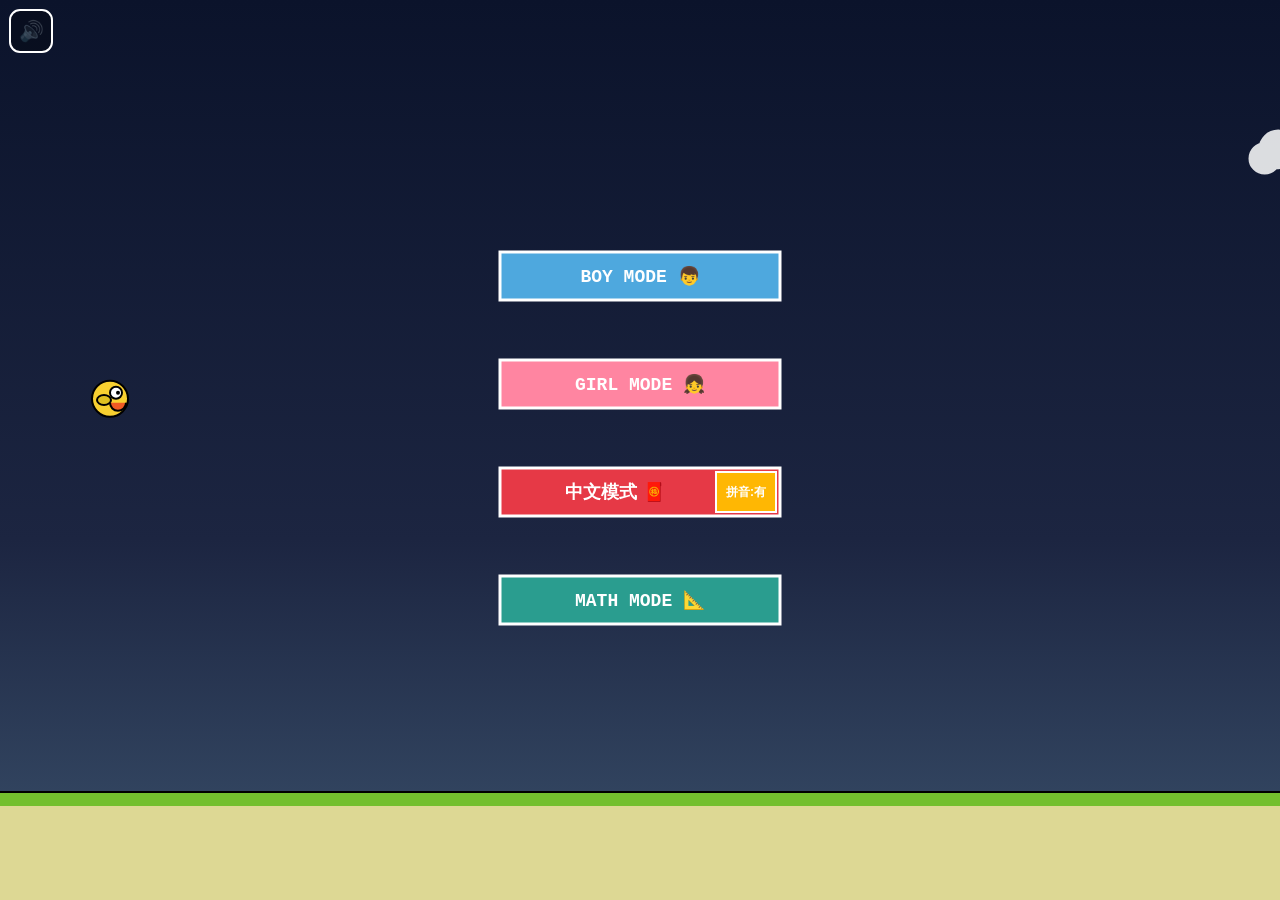
==== commit 5f45a447: "Add files via upload" ====
--- a/index.html
+++ b/index.html
@@ -1,2282 +1,18 @@
-<!DOCTYPE html>
-<html lang="en">
-<head>
-    <meta charset="UTF-8">
-    <meta name="viewport" content="width=device-width, initial-scale=1.0, maximum-scale=1.0, user-scalable=no, viewport-fit=cover">
-    <title>Flappy Bird - Choose Theme Style</title>
-    <style>
-        * {
-            box-sizing: border-box;
-            margin: 0;
-            padding: 0;
-            user-select: none;
-            -webkit-user-select: none;
-            touch-action: none;
-        }
-        html, body {
-            width: 100%;
-            height: 100%;
-            margin: 0;
-            padding: 0;
-            background-color: #70C5CE;
-            font-family: 'Courier New', Courier, monospace;
-            overflow: hidden;
-            position: fixed;
-            top: 0;
-            left: 0;
-        }
-        #game-container {
-            width: 100%;
-            height: 100%;
-            position: absolute;
-            top: 0;
-            left: 0;
-            overflow: hidden;
-        }
-        canvas {
-            display: block;
-            width: 100%;
-            height: 100%;
-        }
-        #debug-log {
-            position: absolute;
-            top: 0;
-            left: 0;
-            width: 100%;
-            background: rgba(255, 0, 0, 0.8);
-            color: white;
-            font-size: 12px;
-            padding: 5px;
-            z-index: 9999;
-            display: none;
-            word-break: break-all;
-        }
-        /* 数学模式语言选择下拉菜单样式 */
-        #math-lang-select {
-            position: absolute;
-            top: 15px;
-            left: 50%;
-            transform: translateX(-50%);
-            z-index: 100;
-            display: none;
-            background: #1D3557;
-            color: #FFF;
-            border: 2px solid #FFD166;
-            border-radius: 6px;
-            padding: 4px 8px;
-            font-size: 14px;
-            font-weight: bold;
-            font-family: inherit;
-            outline: none;
-            cursor: pointer;
-        }
-    </style>
-</head>
-<body>
-
-<div id="debug-log"></div>
-<div id="game-container">
-    <canvas id="birdCanvas"></canvas>
-</div>
-
-<!-- 数学模式顶部语言选择下拉框 -->
-<select id="math-lang-select">
-    <option value="en" selected>English</option>
-    <option value="zh">中文 (Chinese)</option>
-</select>
-
-<script>
-    window.onerror = function(msg, url, line) {
-        const log = document.getElementById("debug-log");
-        if(log) {
-            log.style.display = "block";
-            log.innerText = "Error: " + msg + " (line " + line + ")";
-        }
-        return false;
-    };
-
-    const canvas = document.getElementById("birdCanvas");
-    const ctx = canvas.getContext("2d");
-    const mathLangSelect = document.getElementById("math-lang-select");
-
-    // 默认数学模式语言为英文
-    let mathLang = "en";
-    mathLangSelect.addEventListener("change", (e) => {
-        mathLang = e.target.value;
-    });
-
-    function getSafeBestScore() {
-        try {
-            const saved = localStorage.getItem("flappy_best_score_device");
-            return saved !== null ? parseInt(saved, 10) || 0 : 0;
-        } catch(e) {
-            return 0;
-        }
-    }
-
-    function setSafeBestScore(val) {
-        try {
-            localStorage.setItem("flappy_best_score_device", val);
-        } catch(e) {}
-    }
-
-    let selectedMode = null; // 'boy', 'girl', 'chinese', 'math'
-    let gameState = "SELECT"; // "SELECT", "SELECT_GRADE", "START", "PLAYING", "GAMEOVER"
-    let isPaused = false; // 暂停思考状态标识
-    let score = 0;
-    let bestScore = getSafeBestScore();
-    let frames = 0;
-    let isHolding = false;
-    let isMuted = false;
-
-    // 是否开启拼音模式开关（默认开启）
-    let showPinyin = true;
-
-    // -------------------------------------------------------------
-    // 标准小鸟的基础绘制代码（供后续各模式统一引用/扩展）
-    // -------------------------------------------------------------
-    function drawStandardBird(ctx, radius, frames, customBodyColor = "#F8D030") {
-        // 1. 身体
-        ctx.fillStyle = customBodyColor;
-        ctx.beginPath();
-        ctx.arc(0, 0, radius, 0, Math.PI * 2);
-        ctx.fill();
-        ctx.lineWidth = 2;
-        ctx.strokeStyle = "#000";
-        ctx.stroke();
-
-        // 2. 眼睛（白眼球）
-        ctx.fillStyle = "#FFF";
-        ctx.beginPath();
-        ctx.arc(6, -6, 6, 0, Math.PI * 2);
-        ctx.fill();
-        ctx.stroke();
-
-        // 3. 瞳孔（黑眼珠）
-        ctx.fillStyle = "#000";
-        ctx.beginPath();
-        ctx.arc(8, -6, 2, 0, Math.PI * 2);
-        ctx.fill();
-
-        // 4. 嘴巴
-        ctx.fillStyle = "#F05A24";
-        ctx.beginPath();
-        ctx.arc(8, 4, 8, 0, Math.PI);
-        ctx.fill();
-        ctx.stroke();
-
-        // 5. 翅膀
-        ctx.fillStyle = customBodyColor === "#F8D030" ? "#E0C020" : "#FFB6C1";
-        ctx.beginPath();
-        let wingY = Math.sin(frames * 0.3) * 3;
-        if (ctx.ellipse) {
-            ctx.ellipse(-6, wingY, 7, 5, 0, 0, Math.PI * 2);
-        } else {
-            ctx.arc(-6, wingY, 6, 0, Math.PI * 2);
-        }
-        ctx.fill();
-        ctx.stroke();
-    }
-
-    // 数学模式配置
-    let selectedGrade = 1; // 1 ~ 7
-    let selectedMathSubMode = 'ADD_SUB'; // 'ADD_SUB', 'MUL_DIV', 'FRAC', 'GEO'
-    let currentMathProblem = null;
-    let floatingMathOptions = []; // 漂浮选项数组（包含独立的暂停圆圈）
-    let mathLives = 3; // 数学模式 3 次答题机会
-    let wrongAttemptsInCurrentMath = 0;
-
-    // 中文模式血量与成语机制
-    let chineseLives = 5;
-    let consecutiveCorrect = 0;
-    let currentIdiom = null;
-    let floatingWords = [];
-    let feedbackText = "";
-    let feedbackTimer = 0;
-    let wrongAttemptsInCurrentIdiom = 0;
-
-    // 带有拼音信息的中文词库
-    const idiomBank = [
-        { 
-            chars: [
-                { char: "画", pinyin: "huà" },
-                { char: "蛇", pinyin: "shé" },
-                { char: "添", pinyin: "tiān" },
-                { char: "足", pinyin: "zú" }
-            ],
-            missingIdx: 3, 
-            options: [
-                { char: "足", pinyin: "zú" },
-                { char: "手", pinyin: "shǒu" },
-                { char: "头", pinyin: "tóu" },
-                { char: "尾", pinyin: "wěi" }
-            ] 
-        },
-        { 
-            chars: [
-                { char: "守", pinyin: "shǒu" },
-                { char: "株", pinyin: "zhū" },
-                { char: "待", pinyin: "dài" },
-                { char: "兔", pinyin: "tù" }
-            ],
-            missingIdx: 3, 
-            options: [
-                { char: "兔", pinyin: "tù" },
-                { char: "鸡", pinyin: "jī" },
-                { char: "狗", pinyin: "gǒu" },
-                { char: "猫", pinyin: "māo" }
-            ] 
-        },
-        { 
-            chars: [
-                { char: "自", pinyin: "zì" },
-                { char: "相", pinyin: "xiāng" },
-                { char: "矛", pinyin: "máo" },
-                { char: "盾", pinyin: "dùn" }
-            ],
-            missingIdx: 3, 
-            options: [
-                { char: "盾", pinyin: "dùn" },
-                { char: "剑", pinyin: "jiàn" },
-                { char: "枪", pinyin: "qiāng" },
-                { char: "弓", pinyin: "gōng" }
-            ] 
-        },
-        { 
-            chars: [
-                { char: "胸", pinyin: "xiōng" },
-                { char: "有", pinyin: "yǒu" },
-                { char: "成", pinyin: "chéng" },
-                { char: "竹", pinyin: "zhú" }
-            ],
-            missingIdx: 3, 
-            options: [
-                { char: "竹", pinyin: "zhú" },
-                { char: "花", pinyin: "huā" },
-                { char: "树", pinyin: "shù" },
-                { char: "草", pinyin: "cǎo" }
-            ] 
-        },
-        { 
-            chars: [
-                { char: "井", pinyin: "jǐng" },
-                { char: "底", pinyin: "dǐ" },
-                { char: "之", pinyin: "zhī" },
-                { char: "蛙", pinyin: "wā" }
-            ],
-            missingIdx: 3, 
-            options: [
-                { char: "蛙", pinyin: "wā" },
-                { char: "鱼", pinyin: "yú" },
-                { char: "鸟", pinyin: "niǎo" },
-                { char: "虫", pinyin: "chóng" }
-            ] 
-        },
-        { 
-            chars: [
-                { char: "亡", pinyin: "wáng" },
-                { char: "羊", pinyin: "yáng" },
-                { char: "补", pinyin: "bǔ" },
-                { char: "牢", pinyin: "láo" }
-            ],
-            missingIdx: 3, 
-            options: [
-                { char: "牢", pinyin: "láo" },
-                { char: "门", pinyin: "mén" },
-                { char: "墙", pinyin: "qiáng" },
-                { char: "网", pinyin: "wǎng" }
-            ] 
-        },
-        { 
-            chars: [
-                { char: "掩", pinyin: "yǎn" },
-                { char: "耳", pinyin: "ěr" },
-                { char: "盗", pinyin: "dào" },
-                { char: "铃", pinyin: "líng" }
-            ],
-            missingIdx: 3, 
-            options: [
-                { char: "铃", pinyin: "líng" },
-                { char: "钟", pinyin: "zhōng" },
-                { char: "鼓", pinyin: "gǔ" },
-                { char: "宝", pinyin: "bǎo" }
-            ] 
-        },
-        { 
-            chars: [
-                { char: "拔", pinyin: "bá" },
-                { char: "苗", pinyin: "miáo" },
-                { char: "助", pinyin: "zhù" },
-                { char: "长", pinyin: "zhǎng" }
-            ],
-            missingIdx: 3, 
-            options: [
-                { char: "长", pinyin: "zhǎng" },
-                { char: "高", pinyin: "gāo" },
-                { char: "大", pinyin: "dà" },
-                { char: "生", pinyin: "shēng" }
-            ] 
-        }
-    ];
-
-    // 静音按钮区域
-    let btnMuteRect = { x: 15, y: 15, w: 42, h: 42 };
-
-    // 星空与精美背景装饰
-    let stars = [];
-    let candies = [];
-
-    function generateStars() {
-        stars = [];
-        const count = 75;
-        for (let i = 0; i < count; i++) {
-            stars.push({
-                x: Math.random() * (canvas.width || 300),
-                y: Math.random() * ((canvas.height || 500) * 0.65),
-                radius: Math.random() * 1.5 + 0.5,
-                alpha: Math.random(),
-                speed: Math.random() * 0.02 + 0.01
-            });
-        }
-    }
-
-    function generateCandies() {
-        candies = [];
-        const colors = ['#FF70A6', '#FF9770', '#FFDC5E', '#A3E7FC', '#C8B6FF', '#B5EAD7'];
-        for (let i = 0; i < 12; i++) {
-            let typeRand = Math.random();
-            let type = 'candy';
-            if (typeRand < 0.35) {
-                type = 'macaron';
-            } else if (typeRand < 0.60) {
-                type = 'lollipop';
-            } else if (typeRand < 0.85) {
-                type = 'candy';
-            } else if (typeRand < 0.93) {
-                type = 'bunny';
-            } else {
-                type = 'unicorn';
-            }
-
-            candies.push({
-                x: Math.random() * (canvas.width || 300),
-                y: Math.random() * ((canvas.height || 500) * 0.65),
-                size: type === 'macaron' ? Math.random() * 4 + 10 : Math.random() * 6 + 10,
-                type: type,
-                color: colors[Math.floor(Math.random() * colors.length)],
-                speed: Math.random() * 0.25 + 0.1,
-                floatOffset: Math.random() * Math.PI * 2
-            });
-        }
-    }
-
-    function isDaytime() {
-        const hour = new Date().getHours();
-        return hour >= 6 && hour < 18;
-    }
-
-    // 辅助求最大公约数
-    function gcd(a, b) {
-        return b === 0 ? a : gcd(b, a % b);
-    }
-
-    // 生成符合 G1-G7 阶梯维度的数学题
-    function generateMathProblem(grade, mode) {
-        let question = "";
-        let answer = "";
-        let wrong1 = "", wrong2 = "", wrong3 = "";
-        let randInt = (min, max) => Math.floor(Math.random() * (max - min + 1)) + min;
-
-        if (mode === 'ADD_SUB') {
-            let isAdd = Math.random() > 0.5;
-            if (grade === 1) {
-                if (isAdd) {
-                    let a = randInt(1, 10), b = randInt(1, 10);
-                    question = `${a} + ${b} = ?`;
-                    let ans = a + b; answer = String(ans);
-                    wrong1 = String(ans + randInt(1, 2)); wrong2 = String(Math.max(1, ans - randInt(1, 2))); wrong3 = String(ans + 3);
-                } else {
-                    let a = randInt(2, 10), b = randInt(1, a);
-                    question = `${a} - ${b} = ?`;
-                    let ans = a - b; answer = String(ans);
-                    wrong1 = String(ans + 1); wrong2 = String(Math.max(0, ans - 1)); wrong3 = String(ans + 2);
-                }
-            } else if (grade === 2) {
-                if (isAdd) {
-                    let a = randInt(10, 50), b = randInt(10, 50);
-                    question = `${a} + ${b} = ?`;
-                    let ans = a + b; answer = String(ans);
-                    wrong1 = String(ans + 10); wrong2 = String(ans - 5); wrong3 = String(ans + 2);
-                } else {
-                    let a = randInt(20, 99), b = randInt(10, a);
-                    question = `${a} - ${b} = ?`;
-                    let ans = a - b; answer = String(ans);
-                    wrong1 = String(ans + 10); wrong2 = String(Math.max(1, ans - 5)); wrong3 = String(ans + 3);
-                }
-            } else if (grade <= 4) {
-                let a = randInt(100, 500), b = randInt(50, 400);
-                if (isAdd) {
-                    question = `${a} + ${b} = ?`; answer = String(a + b);
-                    wrong1 = String(a + b + 10); wrong2 = String(a + b - 10); wrong3 = String(a + b + 100);
-                } else {
-                    if (a < b) { let tmp = a; a = b; b = tmp; }
-                    question = `${a} - ${b} = ?`; answer = String(a - b);
-                    wrong1 = String(a - b + 10); wrong2 = String(Math.max(0, a - b - 10)); wrong3 = String(a - b + 5);
-                }
-            } else {
-                let a = (randInt(100, 999) / 10).toFixed(1);
-                let b = (randInt(100, 999) / 10).toFixed(1);
-                let numA = parseFloat(a), numB = parseFloat(b);
-                if (isAdd) {
-                    question = `${a} + ${b} = ?`; answer = (numA + numB).toFixed(1);
-                    wrong1 = (numA + numB + 1.1).toFixed(1); wrong2 = (numA + numB - 0.5).toFixed(1); wrong3 = (numA + numB + 2).toFixed(1);
-                } else {
-                    if (numA < numB) { let tmp = numA; numA = numB; numB = tmp; a = String(numA); b = String(numB); }
-                    question = `${a} - ${b} = ?`; answer = (numA - numB).toFixed(1);
-                    wrong1 = (numA - numB + 0.5).toFixed(1); wrong2 = Math.max(0, numA - numB - 0.2).toFixed(1); wrong3 = (numA - numB + 1.2).toFixed(1);
-                }
-            }
-        } else if (mode === 'MUL_DIV') {
-            let isMul = Math.random() > 0.5;
-            if (grade <= 2) {
-                let a = randInt(1, 5), b = randInt(1, 5);
-                if (isMul) {
-                    question = `${a} × ${b} = ?`; answer = String(a * b);
-                    wrong1 = String(a * b + a); wrong2 = String(Math.max(1, a * b - 1)); wrong3 = String(a * b + 2);
-                } else {
-                    let ansVal = randInt(1, 5);
-                    let prod = b * ansVal;
-                    question = `${prod} ÷ ${b} = ?`; answer = String(ansVal);
-                    wrong1 = String(ansVal + 1); wrong2 = String(Math.max(1, ansVal - 1)); wrong3 = String(ansVal + 2);
-                }
-            } else if (grade <= 4) {
-                let a = randInt(2, 9), b = randInt(2, 9);
-                if (isMul) {
-                    question = `${a} × ${b} = ?`; answer = String(a * b);
-                    wrong1 = String(a * b + a); wrong2 = String(Math.max(1, a * b - b)); wrong3 = String(a * b + 4);
-                } else {
-                    let ansVal = randInt(2, 9);
-                    let prod = b * ansVal;
-                    question = `${prod} ÷ ${b} = ?`; answer = String(ansVal);
-                    wrong1 = String(ansVal + 1); wrong2 = String(Math.max(1, ansVal - 1)); wrong3 = String(ansVal + 2);
-                }
-            } else {
-                if (isMul) {
-                    let a = randInt(11, 25), b = randInt(3, 12);
-                    question = `${a} × ${b} = ?`; answer = String(a * b);
-                    wrong1 = String(a * b + 10); wrong2 = String(a * b - b); wrong3 = String(a * b + a);
-                } else {
-                    let b = randInt(4, 12), ansVal = randInt(11, 25);
-                    let prod = b * ansVal;
-                    question = `${prod} ÷ ${b} = ?`; answer = String(ansVal);
-                    wrong1 = String(ansVal + 2); wrong2 = String(Math.max(1, ansVal - 2)); wrong3 = String(ansVal + 5);
-                }
-            }
-        } else if (mode === 'FRAC') {
-            if (grade <= 2) {
-                let num1 = randInt(1, 3);
-                question = `${num1}/4 + 1/4 = ?`;
-                let ans = num1 + 1;
-                answer = `${ans}/4`; wrong1 = `${ans + 1}/4`; wrong2 = `${Math.max(1, ans - 1)}/4`; wrong3 = `${ans}/5`;
-            } else if (grade <= 4) {
-                let den = randInt(3, 8);
-                let num1 = randInt(1, den - 1);
-                let num2 = randInt(1, den - num1);
-                question = `${num1}/${den} + ${num2}/${den} = ?`;
-                let sumNum = num1 + num2;
-                answer = `${sumNum}/${den}`; wrong1 = `${sumNum + 1}/${den}`; wrong2 = `${Math.max(1, sumNum - 1)}/${den}`; wrong3 = `${sumNum}/${den + 1}`;
-            } else {
-                let den1 = 2, den2 = 4;
-                if (Math.random() > 0.5) { den1 = 3; den2 = 6; }
-                question = `1/${den1} + 1/${den2} = ?`;
-                let g = gcd(den1 + den2, den1 * den2);
-                let numAns = (den1 + den2) / g;
-                let denAns = (den1 * den2) / g;
-                answer = `${numAns}/${denAns}`;
-                wrong1 = `2/${den1 + den2}`; wrong2 = `1/${den1 + den2}`; wrong3 = `${numAns + 1}/${denAns}`;
-            }
-        } else if (mode === 'GEO') {
-            if (grade <= 2) {
-                let type = randInt(1, 3);
-                if (mathLang === 'zh') {
-                    if (type === 1) { question = "三角形有几条边？"; answer = "3"; wrong1 = "4"; wrong2 = "5"; wrong3 = "6"; }
-                    else if (type === 2) { question = "正方形有几条边？"; answer = "4"; wrong1 = "3"; wrong2 = "5"; wrong3 = "2"; }
-                    else { question = "五边形有几条边？"; answer = "5"; wrong1 = "4"; wrong2 = "6"; wrong3 = "3"; }
-                } else {
-                    if (type === 1) { question = "Sides in a triangle?"; answer = "3"; wrong1 = "4"; wrong2 = "5"; wrong3 = "6"; }
-                    else if (type === 2) { question = "Sides in a square?"; answer = "4"; wrong1 = "3"; wrong2 = "5"; wrong3 = "2"; }
-                    else { question = "Sides in a pentagon?"; answer = "5"; wrong1 = "4"; wrong2 = "6"; wrong3 = "3"; }
-                }
-            } else if (grade <= 4) {
-                let type = randInt(1, 2);
-                if (type === 1) {
-                    let side = randInt(2, 8);
-                    question = mathLang === 'zh' ? `边长为${side}的正方形周长=?` : `Square perim. (side=${side})?`; 
-                    answer = String(side * 4);
-                    wrong1 = String(side * side); wrong2 = String(side * 2); wrong3 = String(side * 4 + 2);
-                } else {
-                    let w = randInt(2, 6), h = randInt(2, 6);
-                    question = mathLang === 'zh' ? `长${w}宽${h}的长方形面积=?` : `Rect. area (${w}x${h})?`; 
-                    answer = String(w * h);
-                    wrong1 = String((w + h) * 2); wrong2 = String(w * h + 2); wrong3 = String(w + h);
-                }
-            } else {
-                let type = randInt(1, 2);
-                if (type === 1) {
-                    let b = randInt(4, 10), h = randInt(2, 8);
-                    if (h % 2 !== 0) h++;
-                    question = mathLang === 'zh' ? `底${b}高${h}的三角形面积=?` : `Triangle area (b=${b}, h=${h})?`; 
-                    answer = String((b * h) / 2);
-                    wrong1 = String(b * h); wrong2 = String((b * h) / 2 + 2); wrong3 = String(b + h);
-                } else {
-                    let a = randInt(30, 80);
-                    question = mathLang === 'zh' ? `直角三角形一锐角${a}°，另一角=?` : `Rt. tri. angle (${a}°), other=?`; 
-                    answer = String(90 - a);
-                    wrong1 = String(180 - a); wrong2 = String(90 + a); wrong3 = String(45);
-                }
-            }
-        }
-
-        let optionsSet = new Set([answer, wrong1, wrong2, wrong3]);
-        let optArray = Array.from(optionsSet);
-        while(optArray.length < 4) {
-            optArray.push(String(randInt(1, 50)));
-        }
-
-        return {
-            question: question,
-            correctAnswer: answer,
-            options: optArray
-        };
-    }
-
-    function nextMathProblem() {
-        currentMathProblem = generateMathProblem(selectedGrade, selectedMathSubMode);
-        wrongAttemptsInCurrentMath = 0;
-        floatingMathOptions = [];
-
-        // 构建包含选项与独立暂停圆圈的对象数组
-        let items = currentMathProblem.options.map(opt => ({
-            text: opt,
-            isCorrect: opt === currentMathProblem.correctAnswer,
-            isPause: false
-        }));
-        
-        // 增加一个独立的暂停圆圈，与答案圆圈同样大小
-        items.push({
-            text: "⏸️",
-            isCorrect: false,
-            isPause: true
-        });
-
-        // 随机打乱位置顺序
-        items.sort(() => Math.random() - 0.5);
-
-        let startX = canvas.width + 60;
-        let gapX = Math.max(120, canvas.width * 0.28);
-
-        for (let i = 0; i < items.length; i++) {
-            let optY = playAreaHeight * 0.2 + Math.random() * (playAreaHeight * 0.6);
-            floatingMathOptions.push({
-                x: startX + i * gapX,
-                y: optY,
-                text: items[i].text,
-                isCorrect: items[i].isCorrect,
-                isPause: items[i].isPause,
-                eaten: false,
-                radius: 30
-            });
-        }
-    }
-
-    function resetCurrentMathOptions() {
-        let startX = canvas.width + 60;
-        let gapX = Math.max(120, canvas.width * 0.28);
-        floatingMathOptions.sort(() => Math.random() - 0.5);
-
-        for (let i = 0; i < floatingMathOptions.length; i++) {
-            let optY = playAreaHeight * 0.2 + Math.random() * (playAreaHeight * 0.6);
-            floatingMathOptions[i].x = startX + i * gapX;
-            floatingMathOptions[i].y = optY;
-            floatingMathOptions[i].eaten = false;
-        }
-    }
-
-    function nextChineseIdiom() {
-        currentIdiom = idiomBank[Math.floor(Math.random() * idiomBank.length)];
-        wrongAttemptsInCurrentIdiom = 0; 
-        floatingWords = [];
-        let opts = [...currentIdiom.options].sort(() => Math.random() - 0.5);
-        let startX = canvas.width + 50;
-        let gapX = Math.max(140, canvas.width * 0.35);
-
-        let targetChar = currentIdiom.chars[currentIdiom.missingIdx].char;
-
-        for (let i = 0; i < opts.length; i++) {
-            let wordY = playAreaHeight * 0.2 + Math.random() * (playAreaHeight * 0.6);
-            floatingWords.push({
-                x: startX + i * gapX,
-                y: wordY,
-                text: opts[i].char,
-                pinyin: opts[i].pinyin,
-                isCorrect: opts[i].char === targetChar,
-                eaten: false,
-                radius: 28
-            });
-        }
-    }
-
-    function resetCurrentFloatingWords() {
-        let startX = canvas.width + 50;
-        let gapX = Math.max(140, canvas.width * 0.35);
-        floatingWords.sort(() => Math.random() - 0.5);
-
-        for (let i = 0; i < floatingWords.length; i++) {
-            let wordY = playAreaHeight * 0.2 + Math.random() * (playAreaHeight * 0.6);
-            floatingWords[i].x = startX + i * gapX;
-            floatingWords[i].y = wordY;
-            floatingWords[i].eaten = false;
-        }
-    }
-
-    function drawMacaron(size, color) {
-        ctx.fillStyle = color;
-        ctx.beginPath();
-        ctx.ellipse(0, -size * 0.25, size, size * 0.55, 0, Math.PI, 0, true);
-        ctx.fill();
-
-        ctx.fillStyle = "#FFFFFF";
-        ctx.fillRect(-size * 0.9, -size * 0.25, size * 1.8, size * 0.3);
-
-        ctx.fillStyle = color;
-        ctx.beginPath();
-        ctx.ellipse(0, 0.05 * size, size, size * 0.55, 0, 0, Math.PI, false);
-        ctx.fill();
-    }
-
-    function drawDoodleUnicorn(size, color) {
-        ctx.strokeStyle = color || "#FFF";
-        ctx.lineWidth = 1.5;
-        ctx.fillStyle = "#FFF";
-
-        ctx.beginPath();
-        ctx.ellipse(0, 0, size * 0.8, size * 0.55, 0, 0, Math.PI * 2);
-        ctx.fill();
-        ctx.stroke();
-
-        ctx.fillStyle = "#FFD166";
-        ctx.beginPath();
-        ctx.moveTo(size * 0.3, -size * 0.4);
-        ctx.lineTo(size * 0.8, -size * 1.0);
-        ctx.lineTo(size * 0.5, -size * 0.2);
-        ctx.closePath();
-        ctx.fill();
-
-        ctx.fillStyle = "#4A4A4A";
-        ctx.beginPath();
-        ctx.arc(size * 0.3, -size * 0.1, 1.5, 0, Math.PI * 2);
-        ctx.fill();
-    }
-
-    function drawDoodleBunny(size) {
-        ctx.strokeStyle = "#FFB3C6";
-        ctx.lineWidth = 1.5;
-        ctx.fillStyle = "#FFFFFF";
-
-        ctx.beginPath();
-        ctx.ellipse(-size * 0.3, -size * 0.8, size * 0.2, size * 0.5, -0.1, 0, Math.PI * 2);
-        ctx.ellipse(size * 0.3, -size * 0.8, size * 0.2, size * 0.5, 0.1, 0, Math.PI * 2);
-        ctx.fill();
-        ctx.stroke();
-
-        ctx.beginPath();
-        ctx.arc(0, 0, size * 0.7, 0, Math.PI * 2);
-        ctx.fill();
-        ctx.stroke();
-
-        ctx.fillStyle = "#333";
-        ctx.beginPath();
-        ctx.arc(-size * 0.25, -size * 0.1, 1.5, 0, Math.PI * 2);
-        ctx.arc(size * 0.25, -size * 0.1, 1.5, 0, Math.PI * 2);
-        ctx.fill();
-    }
-
-    function drawCartoonSun(x, y, r) {
-        ctx.save();
-        ctx.translate(x, y);
-
-        ctx.strokeStyle = "#FFB703";
-        ctx.lineWidth = 3;
-        const rayCount = 8;
-        const rayRot = (frames * 0.01) % (Math.PI * 2);
-        for (let i = 0; i < rayCount; i++) {
-            let angle = rayRot + (i * Math.PI * 2) / rayCount;
-            ctx.beginPath();
-            ctx.moveTo(Math.cos(angle) * (r + 4), Math.sin(angle) * (r + 4));
-            ctx.lineTo(Math.cos(angle) * (r + 12), Math.sin(angle) * (r + 12));
-            ctx.stroke();
-        }
-
-        ctx.fillStyle = "#FFD166";
-        ctx.strokeStyle = "#FB8500";
-        ctx.lineWidth = 2.5;
-        ctx.beginPath();
-        ctx.arc(0, 0, r, 0, Math.PI * 2);
-        ctx.fill();
-        ctx.stroke();
-
-        ctx.fillStyle = "#333";
-        ctx.beginPath();
-        ctx.arc(-r * 0.3, -r * 0.1, 2.5, 0, Math.PI * 2);
-        ctx.arc(r * 0.3, -r * 0.1, 2.5, 0, Math.PI * 2);
-        ctx.fill();
-
-        ctx.fillStyle = "rgba(255, 100, 100, 0.4)";
-        ctx.beginPath();
-        ctx.arc(-r * 0.45, r * 0.15, 3, 0, Math.PI * 2);
-        ctx.arc(r * 0.45, r * 0.15, 3, 0, Math.PI * 2);
-        ctx.fill();
-
-        ctx.strokeStyle = "#333";
-        ctx.lineWidth = 2;
-        ctx.beginPath();
-        ctx.arc(0, r * 0.05, r * 0.35, 0.2, Math.PI - 0.2);
-        ctx.stroke();
-
-        ctx.restore();
-    }
-
-    function drawFarmAnimals(baseY) {
-        let animalSpeed = frames * 0.2;
-        let wrapWidth = canvas.width + 100;
-
-        let cowX = ((canvas.width + 50) - (animalSpeed % wrapWidth)) - 50;
-        let cowY = baseY - 20;
-        ctx.save();
-        ctx.translate(cowX, cowY);
-        ctx.fillStyle = "#FFFFFF";
-        ctx.strokeStyle = "#333";
-        ctx.lineWidth = 1.5;
-        ctx.beginPath();
-        if (ctx.roundRect) ctx.roundRect(-10, -8, 20, 12, 4);
-        else ctx.rect(-10, -8, 20, 12);
-        ctx.fill();
-        ctx.stroke();
-        ctx.fillStyle = "#333";
-        ctx.beginPath();
-        ctx.arc(-3, -3, 3, 0, Math.PI * 2);
-        ctx.arc(4, 1, 2.5, 0, Math.PI * 2);
-        ctx.fill();
-        ctx.fillStyle = "#FFFFFF";
-        ctx.beginPath();
-        ctx.arc(10, -6, 5, 0, Math.PI * 2);
-        ctx.fill();
-        ctx.stroke();
-        ctx.fillStyle = "#000";
-        ctx.beginPath();
-        ctx.arc(12, -7, 1, 0, Math.PI * 2);
-        ctx.fill();
-        ctx.strokeStyle = "#333";
-        ctx.lineWidth = 2;
-        ctx.beginPath();
-        ctx.moveTo(-7, 4); ctx.lineTo(-7, 9);
-        ctx.moveTo(-2, 4); ctx.lineTo(-2, 9);
-        ctx.moveTo(3, 4);  ctx.lineTo(3, 9);
-        ctx.moveTo(7, 4);  ctx.lineTo(7, 9);
-        ctx.stroke();
-        ctx.restore();
-    }
-
-    function drawBackground() {
-        if (selectedMode === 'chinese') {
-            let bgGradient = ctx.createLinearGradient(0, 0, 0, canvas.height);
-            bgGradient.addColorStop(0, "#8B0000");
-            bgGradient.addColorStop(0.5, "#B22222");
-            bgGradient.addColorStop(1, "#D90429");
-            ctx.fillStyle = bgGradient;
-            ctx.fillRect(0, 0, canvas.width, canvas.height);
-
-            ctx.fillStyle = "rgba(255, 215, 0, 0.15)";
-            ctx.beginPath();
-            ctx.moveTo(0, playAreaHeight);
-            ctx.quadraticCurveTo(canvas.width * 0.25, playAreaHeight - 40, canvas.width * 0.5, playAreaHeight - 15);
-            ctx.quadraticCurveTo(canvas.width * 0.75, playAreaHeight + 10, canvas.width, playAreaHeight - 30);
-            ctx.lineTo(canvas.width, playAreaHeight);
-            ctx.lineTo(0, playAreaHeight);
-            ctx.fill();
-
-        } else if (selectedMode === 'girl') {
-            let bgGradient = ctx.createLinearGradient(0, 0, 0, canvas.height);
-            bgGradient.addColorStop(0, "#FFD6E0");
-            bgGradient.addColorStop(0.5, "#FFEF96");
-            bgGradient.addColorStop(1, "#FFC0D9");
-            ctx.fillStyle = bgGradient;
-            ctx.fillRect(0, 0, canvas.width, canvas.height);
-
-            ctx.fillStyle = "rgba(255, 182, 193, 0.6)";
-            ctx.beginPath();
-            ctx.moveTo(0, playAreaHeight);
-            ctx.quadraticCurveTo(canvas.width * 0.25, playAreaHeight - 45, canvas.width * 0.5, playAreaHeight - 20);
-            ctx.quadraticCurveTo(canvas.width * 0.75, playAreaHeight + 10, canvas.width, playAreaHeight - 35);
-            ctx.lineTo(canvas.width, playAreaHeight);
-            ctx.lineTo(0, playAreaHeight);
-            ctx.fill();
-
-            for (let c of candies) {
-                if (!isPaused) c.x -= c.speed;
-                if (c.x < -40) c.x = canvas.width + 40;
-                let floatY = c.y + Math.sin(frames * 0.03 + c.floatOffset) * 6;
-
-                ctx.save();
-                ctx.translate(c.x, floatY);
-
-                if (c.type === 'macaron') {
-                    drawMacaron(c.size, c.color);
-                } else if (c.type === 'lollipop') {
-                    ctx.strokeStyle = "#FFF";
-                    ctx.lineWidth = 2.5;
-                    ctx.beginPath();
-                    ctx.moveTo(0, 0);
-                    ctx.lineTo(0, c.size * 1.2);
-                    ctx.stroke();
-
-                    ctx.fillStyle = c.color;
-                    ctx.beginPath();
-                    ctx.arc(0, 0, c.size, 0, Math.PI * 2);
-                    ctx.fill();
-                } else if (c.type === 'bunny') {
-                    drawDoodleBunny(c.size);
-                } else if (c.type === 'unicorn') {
-                    drawDoodleUnicorn(c.size, c.color);
-                } else {
-                    ctx.fillStyle = c.color;
-                    ctx.beginPath();
-                    ctx.ellipse(0, 0, c.size, c.size * 0.55, Math.PI / 4, 0, Math.PI * 2);
-                    ctx.fill();
-                }
-                ctx.restore();
-            }
-
-            ctx.fillStyle = "rgba(255, 255, 255, 0.85)";
-            let cloudOffset = (frames * 0.2) % (canvas.width + 200);
-            drawCloud(canvas.width - cloudOffset, playAreaHeight * 0.25, 1);
-            drawCloud(canvas.width * 1.5 - cloudOffset, playAreaHeight * 0.15, 0.8);
-
-        } else if (selectedMode === 'math') {
-            let bgGradient = ctx.createLinearGradient(0, 0, 0, canvas.height);
-            bgGradient.addColorStop(0, "#1D3557");
-            bgGradient.addColorStop(0.5, "#457B9D");
-            bgGradient.addColorStop(1, "#A8DADC");
-            ctx.fillStyle = bgGradient;
-            ctx.fillRect(0, 0, canvas.width, canvas.height);
-
-            for (let star of stars) {
-                if (!isPaused) star.alpha += star.speed;
-                if (star.alpha > 1 || star.alpha < 0.2) star.speed = -star.speed;
-                ctx.fillStyle = `rgba(255, 255, 255, ${Math.max(0.1, star.alpha)})`;
-                ctx.beginPath();
-                ctx.arc(star.x, star.y, star.radius, 0, Math.PI * 2);
-                ctx.fill();
-            }
-        } else {
-            const isDay = isDaytime();
-
-            if (isDay) {
-                ctx.fillStyle = "#70C5CE";
-                ctx.fillRect(0, 0, canvas.width, canvas.height);
-
-                drawCartoonSun(canvas.width * 0.82, playAreaHeight * 0.16, 22);
-
-                ctx.fillStyle = "#A2D870";
-                ctx.beginPath();
-                ctx.moveTo(0, playAreaHeight);
-                ctx.quadraticCurveTo(canvas.width * 0.25, playAreaHeight - 40, canvas.width * 0.5, playAreaHeight - 15);
-                ctx.quadraticCurveTo(canvas.width * 0.75, playAreaHeight + 10, canvas.width, playAreaHeight - 30);
-                ctx.lineTo(canvas.width, playAreaHeight);
-                ctx.lineTo(0, playAreaHeight);
-                ctx.fill();
-
-                drawFarmAnimals(playAreaHeight - 5);
-            } else {
-                let gradient = ctx.createLinearGradient(0, 0, 0, canvas.height);
-                gradient.addColorStop(0, "#0B132B");
-                gradient.addColorStop(0.6, "#1C2541");
-                gradient.addColorStop(1, "#3A506B");
-                ctx.fillStyle = gradient;
-                ctx.fillRect(0, 0, canvas.width, canvas.height);
-            }
-
-            // 男孩模式专属云朵（在男孩模式下补充云朵渲染）
-            ctx.fillStyle = "rgba(255, 255, 255, 0.85)";
-            let cloudOffset1 = (frames * 0.3) % (canvas.width + 150);
-            let cloudOffset2 = (frames * 0.2) % (canvas.width + 200);
-            drawCloud(canvas.width - cloudOffset1, playAreaHeight * 0.2, 0.9);
-            drawCloud(canvas.width * 1.4 - cloudOffset2, playAreaHeight * 0.12, 0.75);
-        }
-    }
-
-    function drawCloud(x, y, scale) {
-        ctx.save();
-        ctx.translate(x, y);
-        ctx.scale(scale, scale);
-        ctx.beginPath();
-        ctx.arc(0, 0, 18, 0, Math.PI * 2);
-        ctx.arc(15, -10, 22, 0, Math.PI * 2);
-        ctx.arc(35, -5, 18, 0, Math.PI * 2);
-        ctx.arc(45, 5, 12, 0, Math.PI * 2);
-        ctx.fill();
-        ctx.restore();
-    }
-
-    let audioCtx = null;
-    let isMusicPlaying = false;
-    let musicInterval = null;
-
-    const melody = [
-        261.63, 329.63, 392.00, 523.25, 392.00, 329.63,
-        293.66, 349.23, 440.00, 587.33, 440.00, 349.23,
-        261.63, 329.63, 392.00, 523.25, 659.25, 523.25,
-        392.00, 349.23, 329.63, 293.66, 261.63, 196.00
-    ];
-    let noteIndex = 0;
-
-    function initAudio() {
-        if (!audioCtx) {
-            try {
-                const AudioCtxClass = window.AudioContext || window.webkitAudioContext;
-                if (AudioCtxClass) {
-                    audioCtx = new AudioCtxClass();
-                }
-            } catch(e) {}
-        }
-        if (audioCtx && audioCtx.state === 'suspended') {
-            audioCtx.resume().catch(()=>{});
-        }
-    }
-
-    function playNote(freq, duration, type = 'square', volume = 0.05) {
-        if (isMuted || !audioCtx || audioCtx.state !== 'running') return;
-        try {
-            const osc = audioCtx.createOscillator();
-            const gain = audioCtx.createGain();
-
-            osc.type = type;
-            osc.frequency.setValueAtTime(freq, audioCtx.currentTime);
-
-            gain.gain.setValueAtTime(volume, audioCtx.currentTime);
-            gain.gain.exponentialRampToValueAtTime(0.0001, audioCtx.currentTime + duration);
-
-            osc.connect(gain);
-            gain.connect(audioCtx.destination);
-
-            osc.start();
-            osc.stop(audioCtx.currentTime + duration);
-        } catch(e) {}
-    }
-
-    function playScoreSound() {
-        playNote(523.25, 0.1, 'square', 0.08);
-        setTimeout(() => playNote(659.25, 0.15, 'square', 0.08), 80);
-    }
-
-    function playWrongSound() {
-        playNote(200, 0.15, 'sawtooth', 0.1);
-        setTimeout(() => playNote(150, 0.2, 'sawtooth', 0.1), 100);
-    }
-
-    function playJumpSound() {
-        if (isMuted || !audioCtx || audioCtx.state !== 'running') return;
-        try {
-            const osc = audioCtx.createOscillator();
-            const gain = audioCtx.createGain();
-
-            osc.type = 'square';
-            osc.frequency.setValueAtTime(150, audioCtx.currentTime);
-            osc.frequency.exponentialRampToValueAtTime(400, audioCtx.currentTime + 0.1);
-
-            gain.gain.setValueAtTime(0.04, audioCtx.currentTime);
-            gain.gain.exponentialRampToValueAtTime(0.001, audioCtx.currentTime + 0.1);
-
-            osc.connect(gain);
-            gain.connect(audioCtx.destination);
-
-            osc.start();
-            osc.stop(audioCtx.currentTime + 0.1);
-        } catch(e) {}
-    }
-
-    function startBGM() {
-        initAudio();
-        if (isMusicPlaying) return; 
-        
-        stopBGM();
-        isMusicPlaying = true;
-        noteIndex = 0;
-
-        musicInterval = setInterval(() => {
-            if ((gameState === "PLAYING" || gameState === "START") && !isMuted && !isPaused) {
-                let freq = melody[noteIndex];
-                playNote(freq, 0.15, 'square', 0.04);
-                noteIndex = (noteIndex + 1) % melody.length;
-            }
-        }, 180);
-    }
-
-    function stopBGM() {
-        if (musicInterval) {
-            clearInterval(musicInterval);
-            musicInterval = null;
-        }
-        isMusicPlaying = false;
-    }
-
-    let groundHeight = 80;
-    let playAreaHeight = 0;
-    let baseSpeed = 2.5; 
-
-    function getCurrentSpeed() {
-        let multiplier = Math.pow(1.02, score); 
-        return Math.min(baseSpeed * 3, baseSpeed * multiplier); 
-    }
-
-    function resizeCanvas() {
-        const w = window.innerWidth || document.documentElement.clientWidth || 360;
-        const h = window.innerHeight || document.documentElement.clientHeight || 640;
-        
-        canvas.width = w;
-        canvas.height = h;
-        
-        groundHeight = Math.max(60, Math.floor(h * 0.12));
-        playAreaHeight = h - groundHeight;
-
-        baseSpeed = Math.max(2.5, w * 0.0038);
-
-        generateStars();
-        generateCandies();
-
-        if (gameState === "START" || gameState === "SELECT" || gameState === "SELECT_GRADE") {
-            bird.x = Math.min(100, w * 0.18);
-            bird.y = playAreaHeight / 2;
-        }
-    }
-
-    const bird = {
-        x: 80,
-        y: 300, 
-        radius: 18,
-        hitRadius: 15,
-        gravity: 0.25,      
-        thrust: -0.32,      
-        maxSpeed: 5.5,      
-        velocity: 0,
-        
-        draw() {
-            ctx.save();
-            ctx.translate(this.x, this.y);
-            let angle = Math.min(Math.PI / 4, Math.max(-Math.PI / 4, this.velocity * 0.1));
-            ctx.rotate(angle);
-
-            // 中文模式下的红色尾巴（在小鸟身体下方/后方绘制）
-            if (selectedMode === 'chinese') {
-                let swing = Math.sin(frames * 0.15) * 4;
-                ctx.fillStyle = "#E63946";
-                ctx.strokeStyle = "#8B0000";
-                ctx.lineWidth = 1.5;
-                ctx.beginPath();
-                ctx.moveTo(-12, -2);
-                ctx.quadraticCurveTo(-22 + swing, -8, -26 + swing, -2);
-                ctx.quadraticCurveTo(-22 + swing, 6, -12, 4);
-                ctx.closePath();
-                ctx.fill();
-                ctx.stroke();
-            }
-
-            // 所有模式统一调用标准小鸟作为基底，女孩模式为粉色，其余模式为原色
-            let bodyColor = (selectedMode === 'girl') ? "#FFC0CB" : "#F8D030";
-            drawStandardBird(ctx, this.radius, frames, bodyColor);
-
-            // 根据模式添加特定装扮
-            if (selectedMode === 'boy') {
-                // 男孩模式：黑色鸭舌帽
-                ctx.fillStyle = "#1A1A1A";
-                ctx.strokeStyle = "#000";
-                ctx.lineWidth = 2;
-
-                // 帽顶
-                ctx.beginPath();
-                ctx.arc(0, -12, 14, Math.PI, 0);
-                ctx.fill();
-                ctx.stroke();
-
-                // 帽檐（朝右）
-                ctx.beginPath();
-                if (ctx.ellipse) {
-                    ctx.ellipse(8, -12, 12, 4, 0.15, 0, Math.PI * 2);
-                } else {
-                    ctx.rect(0, -14, 18, 4);
-                }
-                ctx.fill();
-                ctx.stroke();
-
-            } else if (selectedMode === 'girl') {
-                // 女孩模式：可爱发箍（粉色拱形 + 红色小蝴蝶结）
-                ctx.strokeStyle = "#FF1493";
-                ctx.lineWidth = 3;
-                ctx.beginPath();
-                ctx.arc(0, 0, this.radius + 1, Math.PI * 1.15, Math.PI * 1.85);
-                ctx.stroke();
-
-                // 顶端蝴蝶结
-                ctx.fillStyle = "#FF1493";
-                ctx.beginPath();
-                ctx.ellipse(-4, -this.radius - 3, 5, 3, -Math.PI / 4, 0, Math.PI * 2);
-                ctx.ellipse(4, -this.radius - 3, 5, 3, Math.PI / 4, 0, Math.PI * 2);
-                ctx.fill();
-                ctx.fillStyle = "#FFF";
-                ctx.beginPath();
-                ctx.arc(0, -this.radius - 3, 2, 0, Math.PI * 2);
-                ctx.fill();
-
-            } else if (selectedMode === 'chinese') {
-                // 中文模式：红色帽子
-                ctx.fillStyle = "#D90429";
-                ctx.strokeStyle = "#8B0000";
-                ctx.lineWidth = 2;
-                ctx.beginPath();
-                ctx.arc(0, -10, 12, Math.PI, 0);
-                ctx.fill();
-                ctx.stroke();
-
-                // 帽顶小黄球顶珠
-                ctx.fillStyle = "#FFD700";
-                ctx.beginPath();
-                ctx.arc(0, -23, 3.5, 0, Math.PI * 2);
-                ctx.fill();
-
-            } else if (selectedMode === 'math') {
-                // 数学模式：双框眼镜
-                ctx.strokeStyle = "#1D3557";
-                ctx.lineWidth = 2.5;
-                ctx.strokeRect(2, -11, 10, 10);
-                ctx.strokeRect(-10, -11, 10, 10);
-                ctx.beginPath();
-                ctx.moveTo(2, -6);
-                ctx.lineTo(0, -6);
-                ctx.stroke();
-            }
-
-            ctx.restore();
-        },
-
-        update() {
-            if (gameState === "PLAYING" && !isPaused) {
-                if (isHolding) {
-                    this.velocity += this.thrust;
-                } else {
-                    this.velocity += this.gravity;
-                }
-
-                this.velocity = Math.max(-this.maxSpeed, Math.min(this.maxSpeed, this.velocity));
-                this.y += this.velocity;
-
-                if (this.y + this.hitRadius >= playAreaHeight) {
-                    this.y = playAreaHeight - this.hitRadius;
-                    gameOver();
-                }
-                if (this.y - this.hitRadius <= 0) {
-                    this.y = this.hitRadius;
-                    this.velocity = 0;
-                }
-            } else if (gameState === "START" || gameState === "SELECT" || gameState === "SELECT_GRADE") {
-                this.y = (playAreaHeight / 2) + Math.sin(frames * 0.05) * 5;
-            }
-        },
-
-        reset() {
-            this.x = Math.min(100, canvas.width * 0.18);
-            this.y = playAreaHeight / 2;
-            this.velocity = 0;
-        }
-    };
-
-    function drawSoftPipe(x, y, width, height, mainColor, accentColor, borderRadius = 12) {
-        if (height <= 0) return;
-        ctx.fillStyle = mainColor;
-        ctx.beginPath();
-        if (ctx.roundRect) {
-            ctx.roundRect(x, y, width, height, borderRadius);
-        } else {
-            ctx.rect(x, y, width, height);
-        }
-        ctx.fill();
-
-        ctx.fillStyle = accentColor;
-        ctx.beginPath();
-        if (ctx.roundRect) {
-            ctx.roundRect(x + 4, y, Math.max(2, width * 0.2), height, borderRadius / 2);
-        } else {
-            ctx.rect(x + 4, y, Math.max(2, width * 0.2), height);
-        }
-        ctx.fill();
-    }
-
-    const pipes = {
-        items: [],
-        baseGapPercent: 0.50, 
-        minGapPercent: 0.18,  
-        w: 60,                
-
-        getCurrentGap() {
-            let currentGapPercent = this.baseGapPercent * Math.pow(0.995, score);
-            return canvas.height * Math.max(this.minGapPercent, currentGapPercent);
-        },
-
-        getDistanceBetweenPipes() {
-            return Math.min(220, Math.max(170, canvas.width * 0.3));
-        },
-
-        draw() {
-            if (selectedMode === 'chinese') {
-                for (let w of floatingWords) {
-                    if (w.eaten) continue;
-                    ctx.save();
-                    ctx.translate(w.x, w.y);
-
-                    ctx.fillStyle = "#D90429";
-                    ctx.beginPath();
-                    ctx.arc(0, 0, w.radius, 0, Math.PI * 2);
-                    ctx.fill();
-
-                    ctx.strokeStyle = "#FFD700";
-                    ctx.lineWidth = 3;
-                    ctx.stroke();
-
-                    if (showPinyin) {
-                        ctx.fillStyle = "#FFE66D";
-                        ctx.font = "bold 12px sans-serif";
-                        ctx.textAlign = "center";
-                        ctx.textBaseline = "middle";
-                        ctx.fillText(w.pinyin, 0, -13);
-
-                        ctx.fillStyle = "#FFD700";
-                        ctx.font = "bold 22px sans-serif";
-                        ctx.fillText(w.text, 0, 8);
-                    } else {
-                        ctx.fillStyle = "#FFD700";
-                        ctx.font = "bold 24px sans-serif";
-                        ctx.textAlign = "center";
-                        ctx.textBaseline = "middle";
-                        ctx.fillText(w.text, 0, 0);
-                    }
-
-                    ctx.restore();
-                }
-                return;
-            }
-
-            if (selectedMode === 'math') {
-                // 绘制数学模式下的漂浮答案球与独立暂停球
-                for (let opt of floatingMathOptions) {
-                    if (opt.eaten) continue;
-                    ctx.save();
-                    ctx.translate(opt.x, opt.y);
-
-                    if (opt.isPause) {
-                        // 独立暂停圆圈球
-                        ctx.fillStyle = isPaused ? "#E63946" : "#1D3557";
-                        ctx.beginPath();
-                        ctx.arc(0, 0, opt.radius, 0, Math.PI * 2);
-                        ctx.fill();
-
-                        ctx.strokeStyle = "#FFD166";
-                        ctx.lineWidth = 3;
-                        ctx.stroke();
-
-                        ctx.fillStyle = "#FFF";
-                        ctx.font = "bold 20px sans-serif";
-                        ctx.textAlign = "center";
-                        ctx.textBaseline = "middle";
-                        ctx.fillText(isPaused ? "▶️" : "⏸️", 0, 0);
-                    } else {
-                        // 选项答案球
-                        ctx.fillStyle = "#118AB2";
-                        ctx.beginPath();
-                        ctx.arc(0, 0, opt.radius, 0, Math.PI * 2);
-                        ctx.fill();
-
-                        ctx.strokeStyle = "#FFD166";
-                        ctx.lineWidth = 3;
-                        ctx.stroke();
-
-                        ctx.fillStyle = "#FFF";
-                        ctx.font = "bold 18px sans-serif";
-                        ctx.textAlign = "center";
-                        ctx.textBaseline = "middle";
-                        ctx.fillText(opt.text, 0, 0);
-                    }
-
-                    ctx.restore();
-                }
-                return;
-            }
-
-            for (let p of this.items) {
-                if (selectedMode === 'girl') {
-                    let pipeMain = "#C8B6FF";
-                    let pipeAccent = "#E7C6FF";
-                    let capMain = "#FFB5A7";
-
-                    drawSoftPipe(p.x, 0, this.w, p.top, pipeMain, pipeAccent, 10);
-                    ctx.fillStyle = capMain;
-                    ctx.strokeStyle = "#FFF";
-                    ctx.lineWidth = 2.5;
-                    ctx.beginPath();
-                    if (ctx.roundRect) {
-                        ctx.roundRect(p.x - 5, p.top - 22, this.w + 10, 22, 10);
-                    } else {
-                        ctx.rect(p.x - 5, p.top - 22, this.w + 10, 22);
-                    }
-                    ctx.fill();
-                    ctx.stroke();
-
-                    let bottomY = p.top + p.gap;
-                    let bottomHeight = playAreaHeight - bottomY;
-                    drawSoftPipe(p.x, bottomY, this.w, bottomHeight, pipeMain, pipeAccent, 10);
-                    ctx.fillStyle = capMain;
-                    ctx.beginPath();
-                    if (ctx.roundRect) {
-                        ctx.roundRect(p.x - 5, bottomY, this.w + 10, 22, 10);
-                    } else {
-                        ctx.rect(p.x - 5, bottomY, this.w + 10, 22);
-                    }
-                    ctx.fill();
-                    ctx.stroke();
-
-                } else {
-                    ctx.fillStyle = "#73BF2E";
-                    ctx.fillRect(p.x, 0, this.w, p.top);
-                    ctx.strokeStyle = "#000";
-                    ctx.lineWidth = 2;
-                    ctx.strokeRect(p.x, 0, this.w, p.top);
-
-                    ctx.fillRect(p.x - 4, p.top - 20, this.w + 8, 20);
-                    ctx.strokeRect(p.x - 4, p.top - 20, this.w + 8, 20);
-
-                    let bottomY = p.top + p.gap;
-                    let bottomHeight = playAreaHeight - bottomY;
-                    ctx.fillRect(p.x, bottomY, this.w, bottomHeight);
-                    ctx.strokeRect(p.x, bottomY, this.w, bottomHeight);
-
-                    ctx.fillRect(p.x - 4, bottomY, this.w + 8, 20);
-                    ctx.strokeRect(p.x - 4, bottomY, this.w + 8, 20);
-                }
-            }
-        },
-
-        update() {
-            if (gameState !== "PLAYING" || isPaused) return;
-
-            let currentSpeed = getCurrentSpeed(); 
-
-            if (selectedMode === 'chinese') {
-                let allOutOrEaten = true;
-                for (let w of floatingWords) {
-                    if (!w.eaten) {
-                        w.x -= currentSpeed;
-
-                        let dx = bird.x - w.x;
-                        let dy = bird.y - w.y;
-                        let dist = Math.sqrt(dx * dx + dy * dy);
-
-                        if (dist < bird.hitRadius + w.radius) {
-                            w.eaten = true;
-                            if (w.isCorrect) {
-                                score++;
-                                consecutiveCorrect++;
-                                if (score > bestScore) {
-                                    bestScore = score;
-                                    setSafeBestScore(bestScore);
-                                }
-                                playScoreSound();
-                                if (consecutiveCorrect >= 3) {
-                                    if (chineseLives < 5) {
-                                        chineseLives++;
-                                        feedbackText = "回血 +1 ❤️";
-                                        feedbackTimer = 60;
-                                    }
-                                    consecutiveCorrect = 0;
-                                } else {
-                                    feedbackText = "正确! +" + consecutiveCorrect;
-                                    feedbackTimer = 40;
-                                }
-                                nextChineseIdiom();
-                                break;
-                            } else {
-                                chineseLives--;
-                                consecutiveCorrect = 0;
-                                wrongAttemptsInCurrentIdiom++;
-                                playWrongSound();
-
-                                if (chineseLives <= 0) {
-                                    feedbackText = "答错 -1 ❤️";
-                                    feedbackTimer = 60;
-                                    gameOver();
-                                } else {
-                                    if (wrongAttemptsInCurrentIdiom >= 3) {
-                                        feedbackText = "已错3次，换一题";
-                                        feedbackTimer = 60;
-                                        nextChineseIdiom();
-                                    } else {
-                                        let leftTries = 3 - wrongAttemptsInCurrentIdiom;
-                                        feedbackText = `答错 -1 ❤️ (还剩${leftTries}次机会)`;
-                                        feedbackTimer = 60;
-                                        resetCurrentFloatingWords();
-                                    }
-                                }
-                                break;
-                            }
-                        }
-
-                        if (w.x + w.radius > 0) {
-                            allOutOrEaten = false;
-                        }
-                    }
-                }
-
-                if (allOutOrEaten && floatingWords.length > 0) {
-                    resetCurrentFloatingWords();
-                }
-                return;
-            }
-
-            if (selectedMode === 'math') {
-                let allOutOrEaten = true;
-                for (let opt of floatingMathOptions) {
-                    if (!opt.eaten) {
-                        opt.x -= currentSpeed;
-
-                        let dx = bird.x - opt.x;
-                        let dy = bird.y - opt.y;
-                        let dist = Math.sqrt(dx * dx + dy * dy);
-
-                        if (dist < bird.hitRadius + opt.radius) {
-                            if (opt.isPause) {
-                                // 撞击独立的暂停圆圈，切换暂停状态
-                                isPaused = !isPaused;
-                                opt.eaten = true;
-                                break;
-                            } else {
-                                opt.eaten = true;
-                                if (opt.isCorrect) {
-                                    score++;
-                                    if (score > bestScore) {
-                                        bestScore = score;
-                                        setSafeBestScore(bestScore);
-                                    }
-                                    playScoreSound();
-                                    feedbackText = mathLang === 'zh' ? "答对了！🎉" : "Correct! 🎉";
-                                    feedbackTimer = 40;
-                                    nextMathProblem();
-                                    break;
-                                } else {
-                                    mathLives--;
-                                    wrongAttemptsInCurrentMath++;
-                                    playWrongSound();
-
-                                    if (mathLives <= 0) {
-                                        feedbackText = mathLang === 'zh' ? "答错 ❌ 游戏结束" : "Wrong ❌ Game Over";
-                                        feedbackTimer = 60;
-                                        gameOver();
-                                    } else {
-                                        feedbackText = mathLang === 'zh' ? `答错 ❌ (还剩${mathLives}次机会)` : `Wrong ❌ (${mathLives} left)`;
-                                        feedbackTimer = 60;
-                                        resetCurrentMathOptions();
-                                    }
-                                    break;
-                                }
-                            }
-                        }
-
-                        if (opt.x + opt.radius > 0) {
-                            allOutOrEaten = false;
-                        }
-                    }
-                }
-
-                if (allOutOrEaten && floatingMathOptions.length > 0) {
-                    resetCurrentMathOptions();
-                }
-                return;
-            }
-
-            let distance = this.getDistanceBetweenPipes();
-            let lastPipe = this.items[this.items.length - 1];
-
-            if (!lastPipe || (canvas.width - lastPipe.x >= distance)) {
-                let currentGap = this.getCurrentGap();
-                let absoluteMinTop = playAreaHeight * 0.1;
-                let absoluteMaxTop = playAreaHeight - currentGap - playAreaHeight * 0.1;
-
-                let top = Math.floor(Math.random() * (absoluteMaxTop - absoluteMinTop + 1)) + absoluteMinTop;
-                let pipeObj = { x: canvas.width, top: top, gap: currentGap, passed: false };
-                this.items.push(pipeObj);
-            }
-
-            for (let i = 0; i < this.items.length; i++) {
-                let p = this.items[i];
-                p.x -= currentSpeed; 
-
-                if (!p.passed && bird.x > p.x + this.w) {
-                    score++;
-                    p.passed = true;
-                    playScoreSound();
-                    if (score > bestScore) {
-                        bestScore = score;
-                        setSafeBestScore(bestScore);
-                    }
-                }
-
-                if (
-                    bird.x + bird.hitRadius > p.x && 
-                    bird.x - bird.hitRadius < p.x + this.w && 
-                    (bird.y - bird.hitRadius < p.top || bird.y + bird.hitRadius > p.top + p.gap)
-                ) {
-                    gameOver();
-                }
-
-                if (p.x + this.w < 0) {
-                    this.items.splice(i, 1);
-                    i--;
-                }
-            }
-        },
-
-        reset() {
-            this.items = [];
-        }
-    };
-
-    const fg = {
-        x: 0,
-        draw() {
-            if (selectedMode === 'chinese') {
-                ctx.fillStyle = "#8B0000";
-                ctx.fillRect(0, playAreaHeight, canvas.width, groundHeight);
-                ctx.fillStyle = "#FFD700";
-                ctx.fillRect(0, playAreaHeight, canvas.width, 10);
-            } else if (selectedMode === 'girl') {
-                ctx.fillStyle = "#FFCAD4";
-                ctx.fillRect(0, playAreaHeight, canvas.width, groundHeight);
-                ctx.fillStyle = "#FFF";
-                ctx.fillRect(0, playAreaHeight, canvas.width, 14);
-            } else {
-                ctx.fillStyle = "#DDD894";
-                ctx.fillRect(0, playAreaHeight, canvas.width, groundHeight);
-                ctx.fillStyle = "#73BF2E";
-                ctx.fillRect(0, playAreaHeight, canvas.width, 14);
-            }
-            ctx.strokeStyle = "#000";
-            ctx.lineWidth = 2;
-            ctx.beginPath();
-            ctx.moveTo(0, playAreaHeight);
-            ctx.lineTo(canvas.width, playAreaHeight);
-            ctx.stroke();
-        },
-        update() {
-            if (gameState === "PLAYING" && !isPaused) {
-                this.x = (this.x - getCurrentSpeed()) % 20;
-            }
-        }
-    };
-
-    function gameOver() {
-        gameState = "GAMEOVER";
-        isPaused = false;
-        isHolding = false;
-        stopBGM();
-        if (audioCtx) playNote(120, 0.4, 'sawtooth', 0.1);
-    }
-
-    function resetGame() {
-        bird.reset();
-        pipes.reset();
-        score = 0;
-        frames = 0;
-        chineseLives = 5;
-        mathLives = 3;
-        isPaused = false;
-        consecutiveCorrect = 0;
-        feedbackText = "";
-        wrongAttemptsInCurrentIdiom = 0;
-        wrongAttemptsInCurrentMath = 0;
-        if (selectedMode === 'chinese') {
-            nextChineseIdiom();
-        } else if (selectedMode === 'math') {
-            nextMathProblem();
-        }
-        gameState = "PLAYING";
-        startBGM();
-    }
-
-    function goToHome() {
-        bird.reset();
-        pipes.reset();
-        score = 0;
-        frames = 0;
-        selectedMode = null;
-        isPaused = false;
-        gameState = "SELECT";
-        stopBGM();
-    }
-
-    // UI 按钮矩形框
-    let btnBoyRect = { x: 0, y: 0, w: 0, h: 0 };
-    let btnGirlRect = { x: 0, y: 0, w: 0, h: 0 };
-    let btnChineseRect = { x: 0, y: 0, w: 0, h: 0 };
-    let btnPinyinToggleRect = { x: 0, y: 0, w: 0, h: 0 };
-    let btnMathRect = { x: 0, y: 0, w: 0, h: 0 };
-
-    let btnGradeRects = [];
-    let btnGradeBackRect = { x: 0, y: 0, w: 0, h: 0 };
-
-    let btnMathSubRects = [];
-
-    let btnPlayAgainRect = { x: 0, y: 0, w: 0, h: 0 };
-    let btnHomeRect = { x: 0, y: 0, w: 0, h: 0 };
-
-    function drawMuteButton() {
-        ctx.save();
-        ctx.fillStyle = "rgba(0, 0, 0, 0.3)";
-        ctx.beginPath();
-        if (ctx.roundRect) {
-            ctx.roundRect(btnMuteRect.x, btnMuteRect.y, btnMuteRect.w, btnMuteRect.h, 10);
-        } else {
-            ctx.rect(btnMuteRect.x, btnMuteRect.y, btnMuteRect.w, btnMuteRect.h);
-        }
-        ctx.fill();
-
-        ctx.strokeStyle = "#FFF";
-        ctx.lineWidth = 2;
-        ctx.stroke();
-
-        ctx.font = "20px sans-serif";
-        ctx.textAlign = "center";
-        ctx.textBaseline = "middle";
-        ctx.fillText(
-            isMuted ? "🔇" : "🔊", 
-            btnMuteRect.x + btnMuteRect.w / 2, 
-            btnMuteRect.y + btnMuteRect.h / 2 + 1
-        );
-        ctx.restore();
-    }
-
-    function updateLanguageDropdownVisibility() {
-        // 仅在进入数学模式之后显示顶部语言下拉菜单
-        if (selectedMode === 'math') {
-            mathLangSelect.style.display = "block";
-        } else {
-            mathLangSelect.style.display = "none";
-        }
-    }
-
-    function drawUI() {
-        let centerX = canvas.width / 2;
-
-        updateLanguageDropdownVisibility();
-        drawMuteButton();
-
-        if (gameState === "SELECT") {
-            let totalBtnWidth = Math.min(280, canvas.width * 0.82);
-            let btnHeight = 48;
-
-            // 1. BOY MODE
-            btnBoyRect = {
-                x: centerX - totalBtnWidth / 2,
-                y: canvas.height * 0.28,
-                w: totalBtnWidth,
-                h: btnHeight
-            };
-            ctx.fillStyle = "#4EA8DE";
-            ctx.fillRect(btnBoyRect.x, btnBoyRect.y, btnBoyRect.w, btnBoyRect.h);
-            ctx.strokeStyle = "#FFF";
-            ctx.lineWidth = 3;
-            ctx.strokeRect(btnBoyRect.x, btnBoyRect.y, btnBoyRect.w, btnBoyRect.h);
-
-            ctx.fillStyle = "#FFF";
-            ctx.font = "bold 18px Courier New";
-            ctx.textAlign = "center";
-            ctx.textBaseline = "alphabetic";
-            ctx.fillText("BOY MODE 👦", centerX, btnBoyRect.y + 30);
-
-            // 2. GIRL MODE
-            btnGirlRect = {
-                x: centerX - totalBtnWidth / 2,
-                y: canvas.height * 0.40,
-                w: totalBtnWidth,
-                h: btnHeight
-            };
-            ctx.fillStyle = "#FF85A1";
-            ctx.fillRect(btnGirlRect.x, btnGirlRect.y, btnGirlRect.w, btnGirlRect.h);
-            ctx.strokeStyle = "#FFF";
-            ctx.lineWidth = 3;
-            ctx.strokeRect(btnGirlRect.x, btnGirlRect.y, btnGirlRect.w, btnGirlRect.h);
-
-            ctx.fillStyle = "#FFF";
-            ctx.font = "bold 18px Courier New";
-            ctx.fillText("GIRL MODE 👧", centerX, btnGirlRect.y + 30);
-
-            // 3. 中文模式
-            let rowX = centerX - totalBtnWidth / 2;
-            let rowY = canvas.height * 0.52;
-
-            btnChineseRect = {
-                x: rowX,
-                y: rowY,
-                w: totalBtnWidth,
-                h: btnHeight
-            };
-            ctx.fillStyle = "#E63946";
-            ctx.fillRect(btnChineseRect.x, btnChineseRect.y, btnChineseRect.w, btnChineseRect.h);
-            ctx.strokeStyle = "#FFF";
-            ctx.lineWidth = 3;
-            ctx.strokeRect(btnChineseRect.x, btnChineseRect.y, btnChineseRect.w, btnChineseRect.h);
-
-            ctx.fillStyle = "#FFF";
-            ctx.font = "bold 18px sans-serif";
-            ctx.textAlign = "center";
-            ctx.fillText("中文模式 🧧", btnChineseRect.x + btnChineseRect.w / 2 - 25, btnChineseRect.y + 30);
-
-            let toggleMargin = 4;
-            let toggleWidth = 60;
-            let toggleHeight = btnHeight - toggleMargin * 2;
-
-            btnPinyinToggleRect = {
-                x: rowX + totalBtnWidth - toggleWidth - toggleMargin,
-                y: rowY + toggleMargin,
-                w: toggleWidth,
-                h: toggleHeight
-            };
-            ctx.fillStyle = showPinyin ? "#FFB703" : "#6C757D";
-            ctx.fillRect(btnPinyinToggleRect.x, btnPinyinToggleRect.y, btnPinyinToggleRect.w, btnPinyinToggleRect.h);
-            ctx.strokeStyle = "#FFF";
-            ctx.lineWidth = 2;
-            ctx.strokeRect(btnPinyinToggleRect.x, btnPinyinToggleRect.y, btnPinyinToggleRect.w, btnPinyinToggleRect.h);
-
-            ctx.fillStyle = "#FFF";
-            ctx.font = "bold 12px sans-serif";
-            ctx.textAlign = "center";
-            ctx.fillText(showPinyin ? "拼音:有" : "拼音:无", btnPinyinToggleRect.x + btnPinyinToggleRect.w / 2, btnPinyinToggleRect.y + 24);
-
-            // 4. MATH MODE
-            btnMathRect = {
-                x: centerX - totalBtnWidth / 2,
-                y: canvas.height * 0.64,
-                w: totalBtnWidth,
-                h: btnHeight
-            };
-            ctx.fillStyle = "#2A9D8F";
-            ctx.fillRect(btnMathRect.x, btnMathRect.y, btnMathRect.w, btnMathRect.h);
-            ctx.strokeStyle = "#FFF";
-            ctx.lineWidth = 3;
-            ctx.strokeRect(btnMathRect.x, btnMathRect.y, btnMathRect.w, btnMathRect.h);
-
-            ctx.fillStyle = "#FFF";
-            ctx.font = "bold 18px Courier New";
-            ctx.fillText("MATH MODE 📐", centerX, btnMathRect.y + 30);
-
-        } else if (gameState === "SELECT_GRADE") {
-            ctx.save();
-            ctx.fillStyle = "rgba(0,0,0,0.4)";
-            ctx.fillRect(0, 0, canvas.width, canvas.height);
-
-            ctx.fillStyle = "#FFF";
-            ctx.font = "bold 24px Courier New";
-            ctx.textAlign = "center";
-            ctx.fillText(mathLang === 'zh' ? "选择年级 (1-7)" : "SELECT GRADE (1-7)", centerX, canvas.height * 0.22);
-
-            btnGradeRects = [];
-            let startY = canvas.height * 0.28;
-            let btnW = Math.min(220, canvas.width * 0.7);
-            let btnH = 38;
-            let gapY = 46;
-
-            for (let g = 1; g <= 7; g++) {
-                let rect = {
-                    x: centerX - btnW / 2,
-                    y: startY + (g - 1) * gapY,
-                    w: btnW,
-                    h: btnH,
-                    grade: g
-                };
-                btnGradeRects.push(rect);
-
-                ctx.fillStyle = "#1D3557";
-                ctx.fillRect(rect.x, rect.y, rect.w, rect.h);
-                ctx.strokeStyle = "#457B9D";
-                ctx.lineWidth = 2;
-                ctx.strokeRect(rect.x, rect.y, rect.w, rect.h);
-
-                ctx.fillStyle = "#FFF";
-                ctx.font = "bold 16px Courier New";
-                ctx.textBaseline = "middle";
-                ctx.fillText(mathLang === 'zh' ? `${g} 年级` : `Grade ${g}`, centerX, rect.y + rect.h / 2);
-            }
-
-            btnGradeBackRect = {
-                x: centerX - btnW / 2,
-                y: startY + 7 * gapY,
-                w: btnW,
-                h: btnH
-            };
-            ctx.fillStyle = "#E63946";
-            ctx.fillRect(btnGradeBackRect.x, btnGradeBackRect.y, btnGradeBackRect.w, btnGradeBackRect.h);
-            ctx.strokeStyle = "#FFF";
-            ctx.lineWidth = 2;
-            ctx.strokeRect(btnGradeBackRect.x, btnGradeBackRect.y, btnGradeBackRect.w, btnGradeBackRect.h);
-
-            ctx.fillStyle = "#FFF";
-            ctx.font = "bold 16px Courier New";
-            ctx.fillText(mathLang === 'zh' ? "返回 🏠" : "BACK 🏠", centerX, btnGradeBackRect.y + btnGradeBackRect.h / 2);
-
-            ctx.restore();
-
-        } else if (gameState === "START") {
-            ctx.fillStyle = "#FFF";
-            ctx.strokeStyle = "#000";
-            ctx.lineWidth = 3;
-
-            ctx.font = "bold 32px Courier New";
-            ctx.textAlign = "center";
-            ctx.textBaseline = "alphabetic";
-            ctx.strokeText("Flappy Bird", centerX, canvas.height * 0.22);
-            ctx.fillText("Flappy Bird", centerX, canvas.height * 0.22);
-
-            if (selectedMode === 'math') {
-                ctx.fillStyle = "#FFD166";
-                ctx.font = "bold 18px Courier New";
-                ctx.fillText(mathLang === 'zh' ? `[ ${selectedGrade} 年级 ]` : `[ Grade ${selectedGrade} ]`, centerX, canvas.height * 0.28);
-
-                btnMathSubRects = [];
-                let modes = mathLang === 'zh' ? [
-                    { key: 'ADD_SUB', label: "➕➖ 加减法" },
-                    { key: 'MUL_DIV', label: "✖️➗ 乘除法" },
-                    { key: 'FRAC', label: "½ 分数" },
-                    { key: 'GEO', label: "📐 几何" }
-                ] : [
-                    { key: 'ADD_SUB', label: "➕➖ Add / Sub" },
-                    { key: 'MUL_DIV', label: "✖️➗ Mul / Div" },
-                    { key: 'FRAC', label: "½ Fraction" },
-                    { key: 'GEO', label: "📐 Geometry" }
-                ];
-
-                let bw = Math.min(220, canvas.width * 0.7);
-                let bh = 38;
-                let startY = canvas.height * 0.35;
-
-                modes.forEach((m, idx) => {
-                    let r = {
-                        x: centerX - bw / 2,
-                        y: startY + idx * 48,
-                        w: bw,
-                        h: bh,
-                        mode: m.key
-                    };
-                    btnMathSubRects.push(r);
-
-                    ctx.fillStyle = selectedMathSubMode === m.key ? "#06D6A0" : "#118AB2";
-                    ctx.fillRect(r.x, r.y, r.w, r.h);
-                    ctx.strokeStyle = "#FFF";
-                    ctx.lineWidth = selectedMathSubMode === m.key ? 3 : 1.5;
-                    ctx.strokeRect(r.x, r.y, r.w, r.h);
-
-                    ctx.fillStyle = "#FFF";
-                    ctx.font = "bold 14px sans-serif";
-                    ctx.textBaseline = "middle";
-                    ctx.fillText(m.label, centerX, r.y + r.h / 2);
-                });
-
-                ctx.fillStyle = "#FFF";
-                ctx.font = "bold 16px Courier New";
-                ctx.textBaseline = "alphabetic";
-                let flyTip = mathLang === 'zh' ? "按住飞行" : "HOLD TO FLY";
-                ctx.strokeText(flyTip, centerX, canvas.height * 0.85);
-                ctx.fillText(flyTip, centerX, canvas.height * 0.85);
-
-            } else {
-                ctx.font = "18px Courier New";
-                ctx.strokeText("HOLD TO FLY", centerX, canvas.height * 0.6);
-                ctx.fillText("HOLD TO FLY", centerX, canvas.height * 0.6);
-            }
-
-        } else if (gameState === "PLAYING") {
-            if (selectedMode === 'chinese') {
-                ctx.fillStyle = "#FFD700";
-                ctx.font = "bold 20px sans-serif";
-                ctx.textAlign = "left";
-                ctx.textBaseline = "alphabetic";
-                ctx.fillText(`得分: ${score}`, 15, 80);
-
-                let hearts = "";
-                for (let i = 0; i < 5; i++) {
-                    hearts += i < chineseLives ? "❤️" : "🖤";
-                }
-                ctx.font = "18px sans-serif";
-                ctx.fillText(`血量: ${hearts}`, 15, 110);
-
-                if (currentIdiom) {
-                    ctx.save();
-                    let totalChars = currentIdiom.chars.length;
-                    let charSpacing = 32;
-                    let startX = centerX - ((totalChars - 1) * charSpacing) / 2;
-
-                    for (let i = 0; i < totalChars; i++) {
-                        let curX = startX + i * charSpacing;
-                        let item = currentIdiom.chars[i];
-
-                        if (i === currentIdiom.missingIdx) {
-                            ctx.fillStyle = "#FFE66D";
-                            ctx.font = "bold 26px sans-serif";
-                            ctx.textAlign = "center";
-                            ctx.fillText("？", curX, 45);
-                        } else {
-                            if (showPinyin) {
-                                ctx.fillStyle = "#FFFFFF";
-                                ctx.font = "bold 12px sans-serif";
-                                ctx.textAlign = "center";
-                                ctx.fillText(item.pinyin, curX, 28);
-
-                                ctx.fillStyle = "#FFD700";
-                                ctx.font = "bold 22px sans-serif";
-                                ctx.fillText(item.char, curX, 50);
-                            } else {
-                                ctx.fillStyle = "#FFD700";
-                                ctx.font = "bold 24px sans-serif";
-                                ctx.textAlign = "center";
-                                ctx.fillText(item.char, curX, 45);
-                            }
-                        }
-                    }
-                    ctx.restore();
-                }
-
-                if (feedbackTimer > 0) {
-                    ctx.save();
-                    ctx.fillStyle = feedbackText.includes("正确") || feedbackText.includes("回血") ? "#4EDA59" : "#FF4D4D";
-                    ctx.font = "bold 20px sans-serif";
-                    ctx.textAlign = "center";
-                    ctx.fillText(feedbackText, centerX, playAreaHeight * 0.25);
-                    ctx.restore();
-                    feedbackTimer--;
-                }
-
-            } else if (selectedMode === 'math') {
-                // 数学模式 UI：顶部出题 + 3次机会血量 + 得分
-                ctx.fillStyle = "#FFD166";
-                ctx.font = "bold 20px sans-serif";
-                ctx.textAlign = "left";
-                ctx.textBaseline = "alphabetic";
-                ctx.fillText(mathLang === 'zh' ? `得分: ${score}` : `Score: ${score}`, 15, 80);
-
-                let mathHearts = "";
-                for (let i = 0; i < 3; i++) {
-                    mathHearts += i < mathLives ? "❤️" : "🖤";
-                }
-                ctx.font = "16px sans-serif";
-                ctx.fillText(mathLang === 'zh' ? `机会: ${mathHearts}` : `Lives: ${mathHearts}`, 15, 108);
-
-                // 顶部数学题目框
-                if (currentMathProblem) {
-                    ctx.save();
-                    ctx.fillStyle = "rgba(0, 0, 0, 0.5)";
-                    let probBoxW = Math.min(280, canvas.width * 0.75);
-                    let probBoxH = 45;
-                    let topY = 55; // 稍微向下偏移避开顶部下拉选择框
-                    if (ctx.roundRect) {
-                        ctx.roundRect(centerX - probBoxW / 2, topY, probBoxW, probBoxH, 10);
-                    } else {
-                        ctx.rect(centerX - probBoxW / 2, topY, probBoxW, probBoxH);
-                    }
-                    ctx.fill();
-
-                    ctx.strokeStyle = "#06D6A0";
-                    ctx.lineWidth = 2;
-                    ctx.stroke();
-
-                    ctx.fillStyle = "#FFD166";
-                    ctx.font = "bold 22px Courier New";
-                    ctx.textAlign = "center";
-                    ctx.textBaseline = "middle";
-                    ctx.fillText(currentMathProblem.question, centerX, topY + 23);
-                    ctx.restore();
-                }
-
-                // 暂停指示
-                if (isPaused) {
-                    ctx.save();
-                    ctx.fillStyle = "#E63946";
-                    ctx.font = "bold 20px sans-serif";
-                    ctx.textAlign = "center";
-                    let pauseTip = mathLang === 'zh' ? "⏸️ 思考暂停中 (点击屏幕或撞击▶️继续)" : "⏸️ PAUSED (Tap screen or hit ▶️ to continue)";
-                    ctx.fillText(pauseTip, centerX, playAreaHeight * 0.25);
-                    ctx.restore();
-                }
-
-                if (feedbackTimer > 0) {
-                    ctx.save();
-                    ctx.fillStyle = feedbackText.includes("Correct") || feedbackText.includes("答对了") ? "#4EDA59" : "#FF4D4D";
-                    ctx.font = "bold 20px sans-serif";
-                    ctx.textAlign = "center";
-                    ctx.fillText(feedbackText, centerX, playAreaHeight * 0.30);
-                    ctx.restore();
-                    feedbackTimer--;
-                }
-
-            } else {
-                ctx.fillStyle = "#FFF";
-                ctx.strokeStyle = "#000";
-                ctx.lineWidth = 3;
-
-                ctx.font = "bold 40px Courier New";
-                ctx.textAlign = "center";
-                ctx.textBaseline = "alphabetic";
-                ctx.strokeText(score, centerX, 80);
-                ctx.fillText(score, centerX, 80);
-            }
-
-        } else if (gameState === "GAMEOVER") {
-            ctx.save();
-            ctx.fillStyle = "rgba(0, 0, 0, 0.4)";
-            ctx.fillRect(0, 0, canvas.width, canvas.height);
-
-            let panelWidth = Math.min(280, canvas.width * 0.82);
-            let panelHeight = 220;
-            let panelX = centerX - panelWidth / 2;
-            let panelY = canvas.height * 0.28;
-
-            ctx.fillStyle = "#DED895";
-            ctx.fillRect(panelX, panelY, panelWidth, panelHeight);
-            ctx.strokeStyle = "#543847";
-            ctx.lineWidth = 4;
-            ctx.strokeRect(panelX, panelY, panelWidth, panelHeight);
-
-            ctx.fillStyle = "#E86100";
-            ctx.font = "bold 24px Courier New";
-            ctx.textAlign = "center";
-            ctx.textBaseline = "alphabetic";
-            ctx.fillText("GAME OVER", centerX, panelY + 40);
-
-            ctx.fillStyle = "#543847";
-            ctx.font = "18px Courier New";
-            ctx.fillText("SCORE: " + score, centerX, panelY + 80);
-            ctx.fillText("BEST: " + bestScore, centerX, panelY + 115);
-
-            let btnW = (panelWidth - 30) / 2;
-            let btnH = 40;
-            let btnY = panelY + panelHeight - 55;
-
-            btnPlayAgainRect = { x: panelX + 10, y: btnY, w: btnW, h: btnH };
-            ctx.fillStyle = "#73BF2E";
-            ctx.fillRect(btnPlayAgainRect.x, btnPlayAgainRect.y, btnPlayAgainRect.w, btnPlayAgainRect.h);
-            ctx.strokeStyle = "#FFF";
-            ctx.lineWidth = 2;
-            ctx.strokeRect(btnPlayAgainRect.x, btnPlayAgainRect.y, btnPlayAgainRect.w, btnPlayAgainRect.h);
-
-            ctx.fillStyle = "#FFF";
-            ctx.font = "bold 14px Courier New";
-            ctx.fillText("AGAIN 🔄", btnPlayAgainRect.x + btnW / 2, btnY + 25);
-
-            btnHomeRect = { x: panelX + panelWidth - btnW - 10, y: btnY, w: btnW, h: btnH };
-            ctx.fillStyle = "#E63946";
-            ctx.fillRect(btnHomeRect.x, btnHomeRect.y, btnHomeRect.w, btnHomeRect.h);
-            ctx.strokeStyle = "#FFF";
-            ctx.lineWidth = 2;
-            ctx.strokeRect(btnHomeRect.x, btnHomeRect.y, btnHomeRect.w, btnHomeRect.h);
-
-            ctx.fillStyle = "#FFF";
-            ctx.font = "bold 14px Courier New";
-            ctx.fillText("HOME 🏠", btnHomeRect.x + btnW / 2, btnY + 25);
-
-            ctx.restore();
-        }
-    }
-
-    function isInside(pos, rect) {
-        return pos.x >= rect.x && pos.x <= rect.x + rect.w &&
-               pos.y >= rect.y && pos.y <= rect.y + rect.h;
-    }
-
-    function handleStart(x, y) {
-        initAudio();
-        const pos = { x, y };
-
-        if (isInside(pos, btnMuteRect)) {
-            isMuted = !isMuted;
-            if (isMuted) stopBGM();
-            else startBGM();
-            return;
-        }
-
-        if (gameState === "SELECT") {
-            if (isInside(pos, btnPinyinToggleRect)) {
-                showPinyin = !showPinyin;
-                return;
-            }
-            if (isInside(pos, btnBoyRect)) {
-                selectedMode = 'boy';
-                gameState = "START";
-                startBGM();
-                return;
-            }
-            if (isInside(pos, btnGirlRect)) {
-                selectedMode = 'girl';
-                gameState = "START";
-                startBGM();
-                return;
-            }
-            if (isInside(pos, btnChineseRect)) {
-                selectedMode = 'chinese';
-                gameState = "START";
-                startBGM();
-                return;
-            }
-            if (isInside(pos, btnMathRect)) {
-                selectedMode = 'math';
-                gameState = "SELECT_GRADE";
-                return;
-            }
-        } else if (gameState === "SELECT_GRADE") {
-            for (let r of btnGradeRects) {
-                if (isInside(pos, r)) {
-                    selectedGrade = r.grade;
-                    gameState = "START";
-                    startBGM();
-                    return;
-                }
-            }
-            if (isInside(pos, btnGradeBackRect)) {
-                gameState = "SELECT";
-                return;
-            }
-        } else if (gameState === "START") {
-            if (selectedMode === 'math') {
-                for (let r of btnMathSubRects) {
-                    if (isInside(pos, r)) {
-                        selectedMathSubMode = r.mode;
-                        return;
-                    }
-                }
-            }
-            gameState = "PLAYING";
-            isHolding = true;
-            bird.velocity = bird.thrust * 8;
-            playJumpSound();
-            if (selectedMode === 'chinese' && (!floatingWords || floatingWords.length === 0)) {
-                nextChineseIdiom();
-            } else if (selectedMode === 'math' && (!floatingMathOptions || floatingMathOptions.length === 0)) {
-                nextMathProblem();
-            }
-        } else if (gameState === "PLAYING") {
-            // 如果处于暂停状态，点击屏幕任意位置解除暂停并让小鸟跳跃继续
-            if (isPaused) {
-                isPaused = false;
-            }
-            isHolding = true;
-            playJumpSound();
-        } else if (gameState === "GAMEOVER") {
-            if (isInside(pos, btnPlayAgainRect)) {
-                resetGame();
-            } else if (isInside(pos, btnHomeRect)) {
-                goToHome();
-            }
-        }
-    }
-
-    function stopAction() {
-        isHolding = false;
-    }
-
-    window.addEventListener("keydown", (e) => {
-        if (e.code === "Space" || e.code === "ArrowUp") {
-            if (gameState === "PLAYING") {
-                if (isPaused) {
-                    isPaused = false;
-                }
-                isHolding = true;
-                playJumpSound();
-            } else if (gameState === "START") {
-                gameState = "PLAYING";
-                isHolding = true;
-                bird.velocity = bird.thrust * 8;
-                playJumpSound();
-                if (selectedMode === 'chinese' && (!floatingWords || floatingWords.length === 0)) {
-                    nextChineseIdiom();
-                } else if (selectedMode === 'math' && (!floatingMathOptions || floatingMathOptions.length === 0)) {
-                    nextMathProblem();
-                }
-            } else if (gameState === "GAMEOVER") {
-                resetGame();
-            }
-        }
-    });
-
-    window.addEventListener("keyup", (e) => {
-        if (e.code === "Space" || e.code === "ArrowUp") {
-            stopAction();
-        }
-    });
-
-    window.addEventListener("mousedown", (e) => {
-        // 如果点击的是下拉框选择器，不触发游戏点击操作
-        if (e.target === mathLangSelect) return;
-        handleStart(e.clientX, e.clientY);
-    });
-    window.addEventListener("mouseup", stopAction);
-
-    window.addEventListener("touchstart", (e) => {
-        if (e.target === mathLangSelect) return;
-        if (e.cancelable) e.preventDefault();
-        if (e.touches && e.touches.length > 0) {
-            handleStart(e.touches[0].clientX, e.touches[0].clientY);
-        }
-    }, { passive: false });
-
-    window.addEventListener("touchend", stopAction);
-    window.addEventListener("touchcancel", stopAction);
-
-    window.addEventListener("resize", resizeCanvas);
-    window.addEventListener("orientationchange", resizeCanvas);
-
-    function loop() {
-        frames++;
-        ctx.clearRect(0, 0, canvas.width, canvas.height);
-
-        drawBackground();
-        pipes.update();
-        pipes.draw();
-
-        fg.update();
-        fg.draw();
-
-        bird.update();
-        bird.draw();
-
-        drawUI();
-
-        requestAnimationFrame(loop);
-    }
-
-    function safeInit() {
-        resizeCanvas();
-        requestAnimationFrame(loop);
-    }
-
-    if (document.readyState === "complete" || document.readyState === "interactive") {
-        setTimeout(safeInit, 100);
-    } else {
-        document.addEventListener("DOMContentLoaded", () => {
-            setTimeout(safeInit, 100);
-        });
-    }
-</script>
-</body>
-</html>
+<!DOCTYPE html>
+<html lang="en">
+<head>
+    <meta charset="UTF-8">
+    <meta name="viewport" content="width=device-width, initial-scale=1.0, maximum-scale=1.0, user-scalable=no, viewport-fit=cover">
+    <title>Flappy Bird - Choose Theme Style</title>
+    <link rel="stylesheet" href="./style.css">
+</head>
+<body>
+
+<div id="debug-log"></div>
+<div id="game-container">
+    <canvas id="birdCanvas"></canvas>
+</div>
+
+<script src="./script.js"></script>
+</body>
+</html>
--- a/style.css
+++ b/style.css
@@ -0,0 +1,53 @@
+:root {
+    --safe-area-inset-top: env(safe-area-inset-top, 0px);
+    --safe-area-inset-right: env(safe-area-inset-right, 0px);
+    --safe-area-inset-left: env(safe-area-inset-left, 0px);
+    --safe-area-inset-bottom: env(safe-area-inset-bottom, 0px);
+}
+* {
+    box-sizing: border-box;
+    margin: 0;
+    padding: 0;
+    user-select: none;
+    -webkit-user-select: none;
+    touch-action: none;
+}
+html, body {
+    width: 100%;
+    height: 100%;
+    margin: 0;
+    padding: 0;
+    background-color: #70C5CE;
+    font-family: 'Courier New', Courier, monospace;
+    overflow: hidden;
+    position: fixed;
+    top: 0;
+    left: 0;
+}
+#game-container {
+    width: 100%;
+    height: 100%;
+    position: absolute;
+    top: 0;
+    left: 0;
+    overflow: hidden;
+}
+canvas {
+    display: block;
+    width: 100%;
+    height: 100%;
+}
+#debug-log {
+    position: absolute;
+    top: 0;
+    left: 0;
+    width: 100%;
+    background: rgba(255, 0, 0, 0.8);
+    color: white;
+    font-size: 12px;
+    padding: 5px;
+    z-index: 9999;
+    display: none;
+    word-break: break-all;
+}
+
